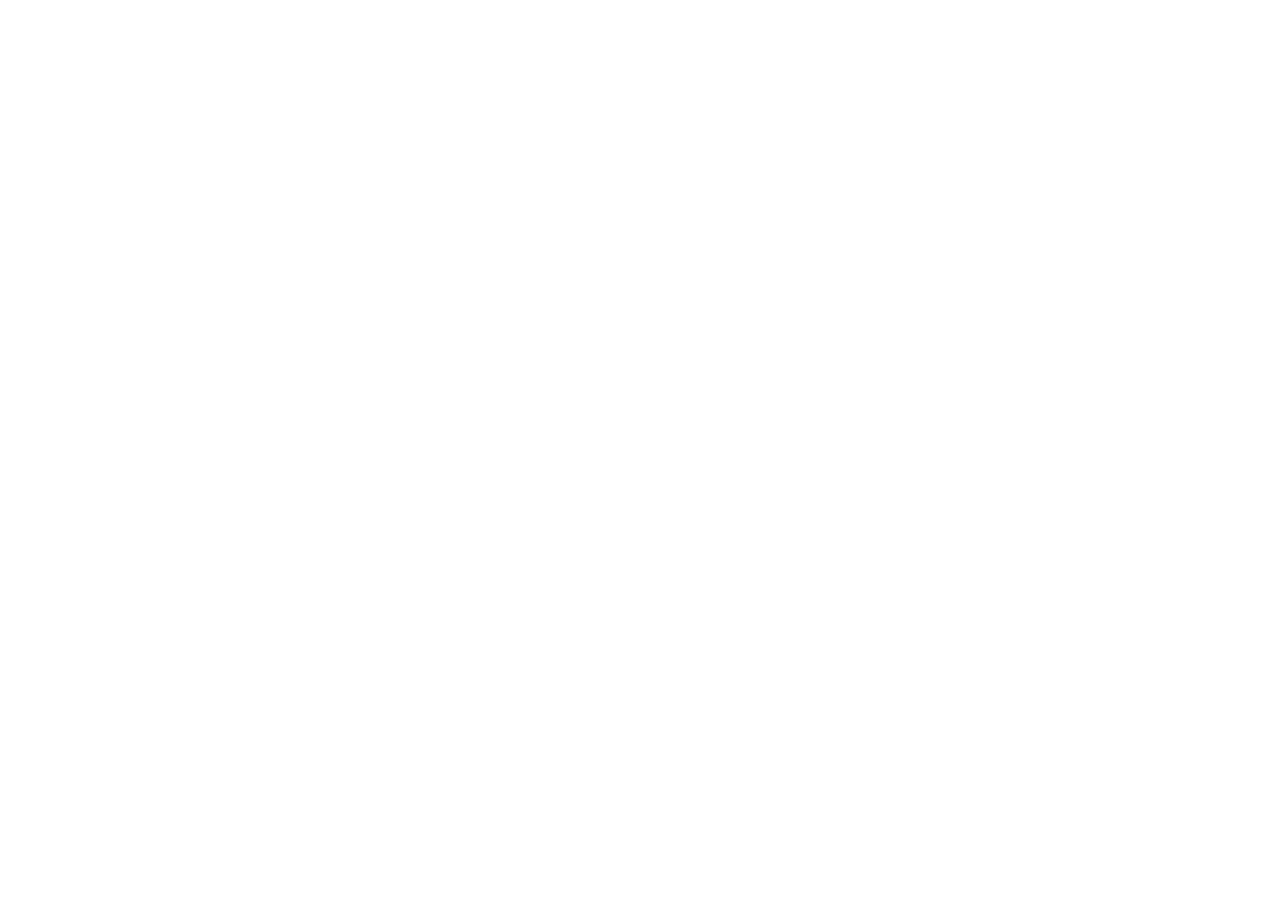
==== conbootstrap.html @ eec75c86 "primer intento con Bootstrap" ====
<!DOCTYPE html>
<html lang="en">
<head>
  <meta charset="UTF-8">
  <meta name="viewport" content="width=device-width, initial-scale=1.0">
  <title>USO DE BOOTSTRAP</title>
  <link rel="stylesheet" href="./assets/css/style2.css">
  <link rel="stylesheet" href="https://stackpath.bootstrapcdn.com/bootstrap/4.5.2/css/bootstrap.min.css" integrity="sha384-JcKb8q3iqJ61gNV9KGb8thSsNjpSL0n8PARn9HuZOnIxN0hoP+VmmDGMN5t9UJ0Z" crossorigin="anonymous">
</head>
<body>
  
</body>
<script src="https://code.jquery.com/jquery-3.5.1.slim.min.js" integrity="sha384-DfXdz2htPH0lsSSs5nCTpuj/zy4C+OGpamoFVy38MVBnE+IbbVYUew+OrCXaRkfj" crossorigin="anonymous"></script>
<script src="https://cdn.jsdelivr.net/npm/popper.js@1.16.1/dist/umd/popper.min.js" integrity="sha384-9/reFTGAW83EW2RDu2S0VKaIzap3H66lZH81PoYlFhbGU+6BZp6G7niu735Sk7lN" crossorigin="anonymous"></script>
<script src="https://stackpath.bootstrapcdn.com/bootstrap/4.5.2/js/bootstrap.min.js" integrity="sha384-B4gt1jrGC7Jh4AgTPSdUtOBvfO8shuf57BaghqFfPlYxofvL8/KUEfYiJOMMV+rV" crossorigin="anonymous"></script>
</html>
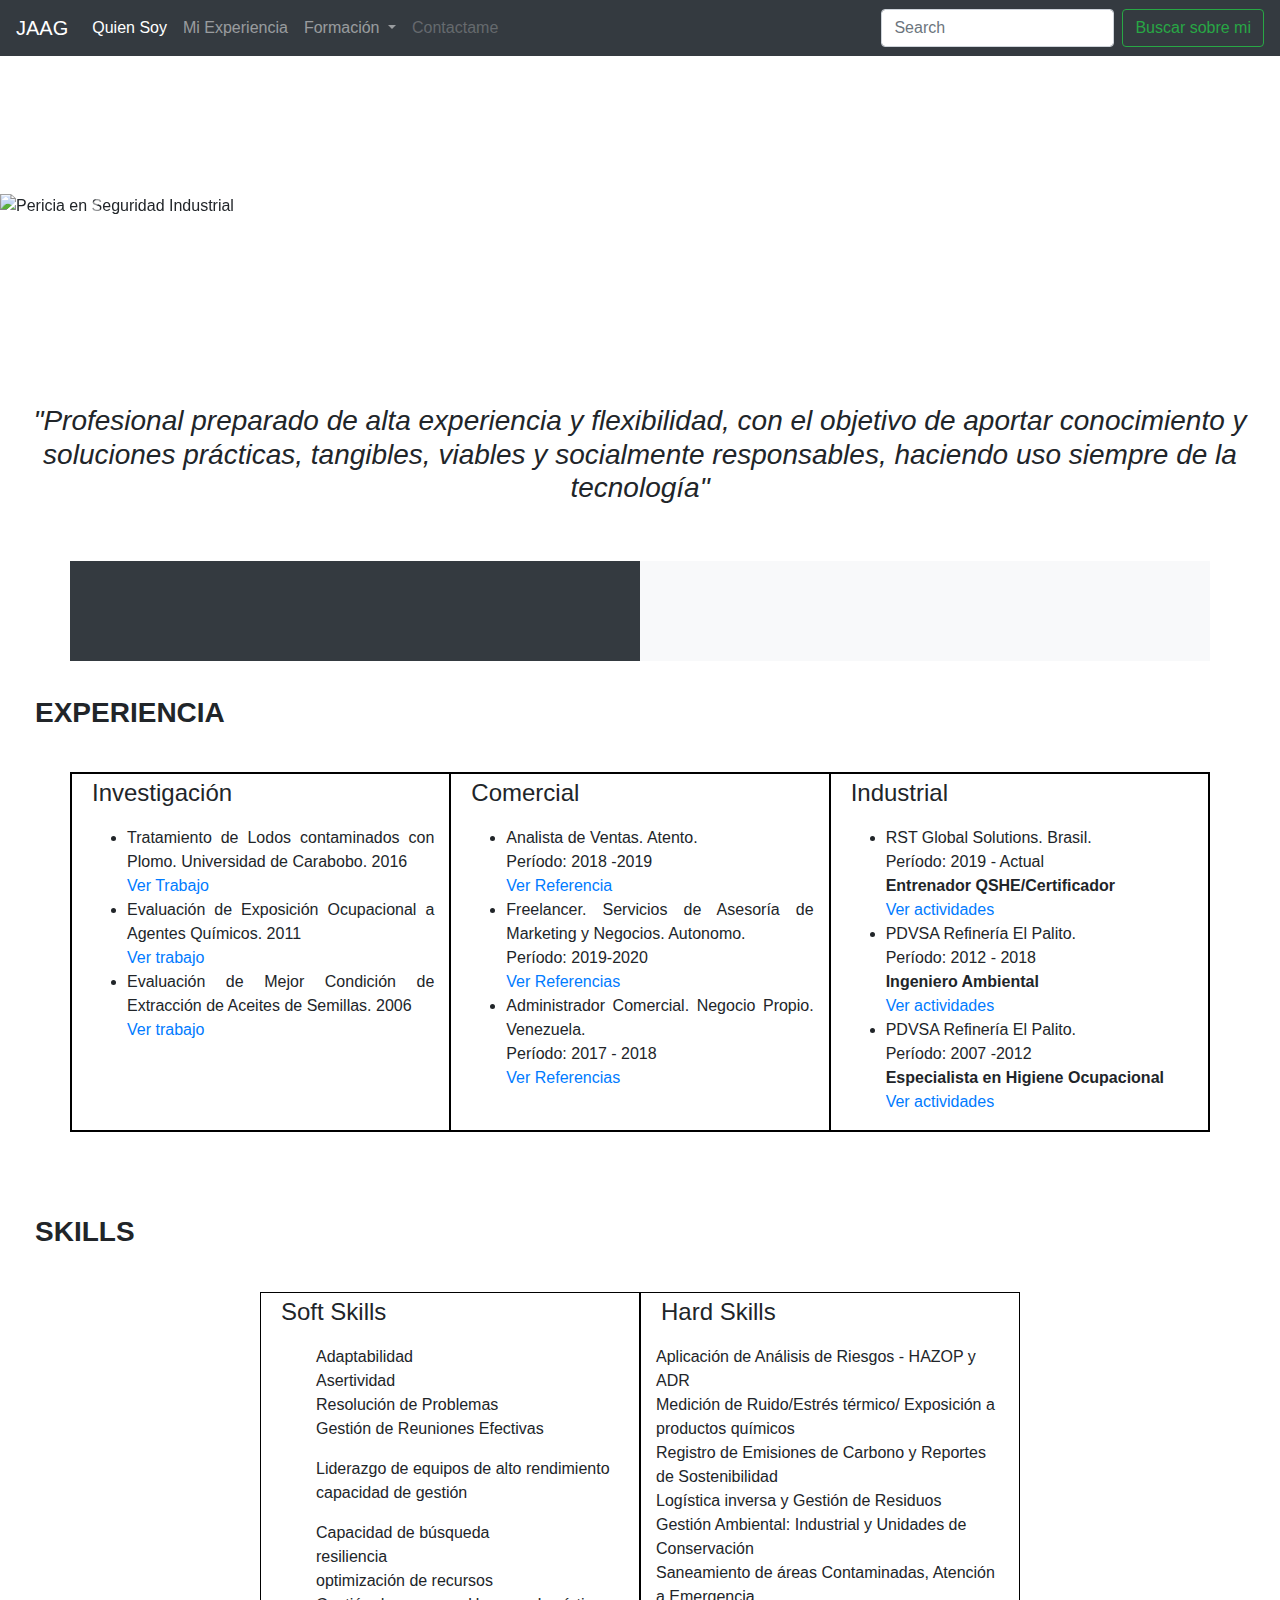
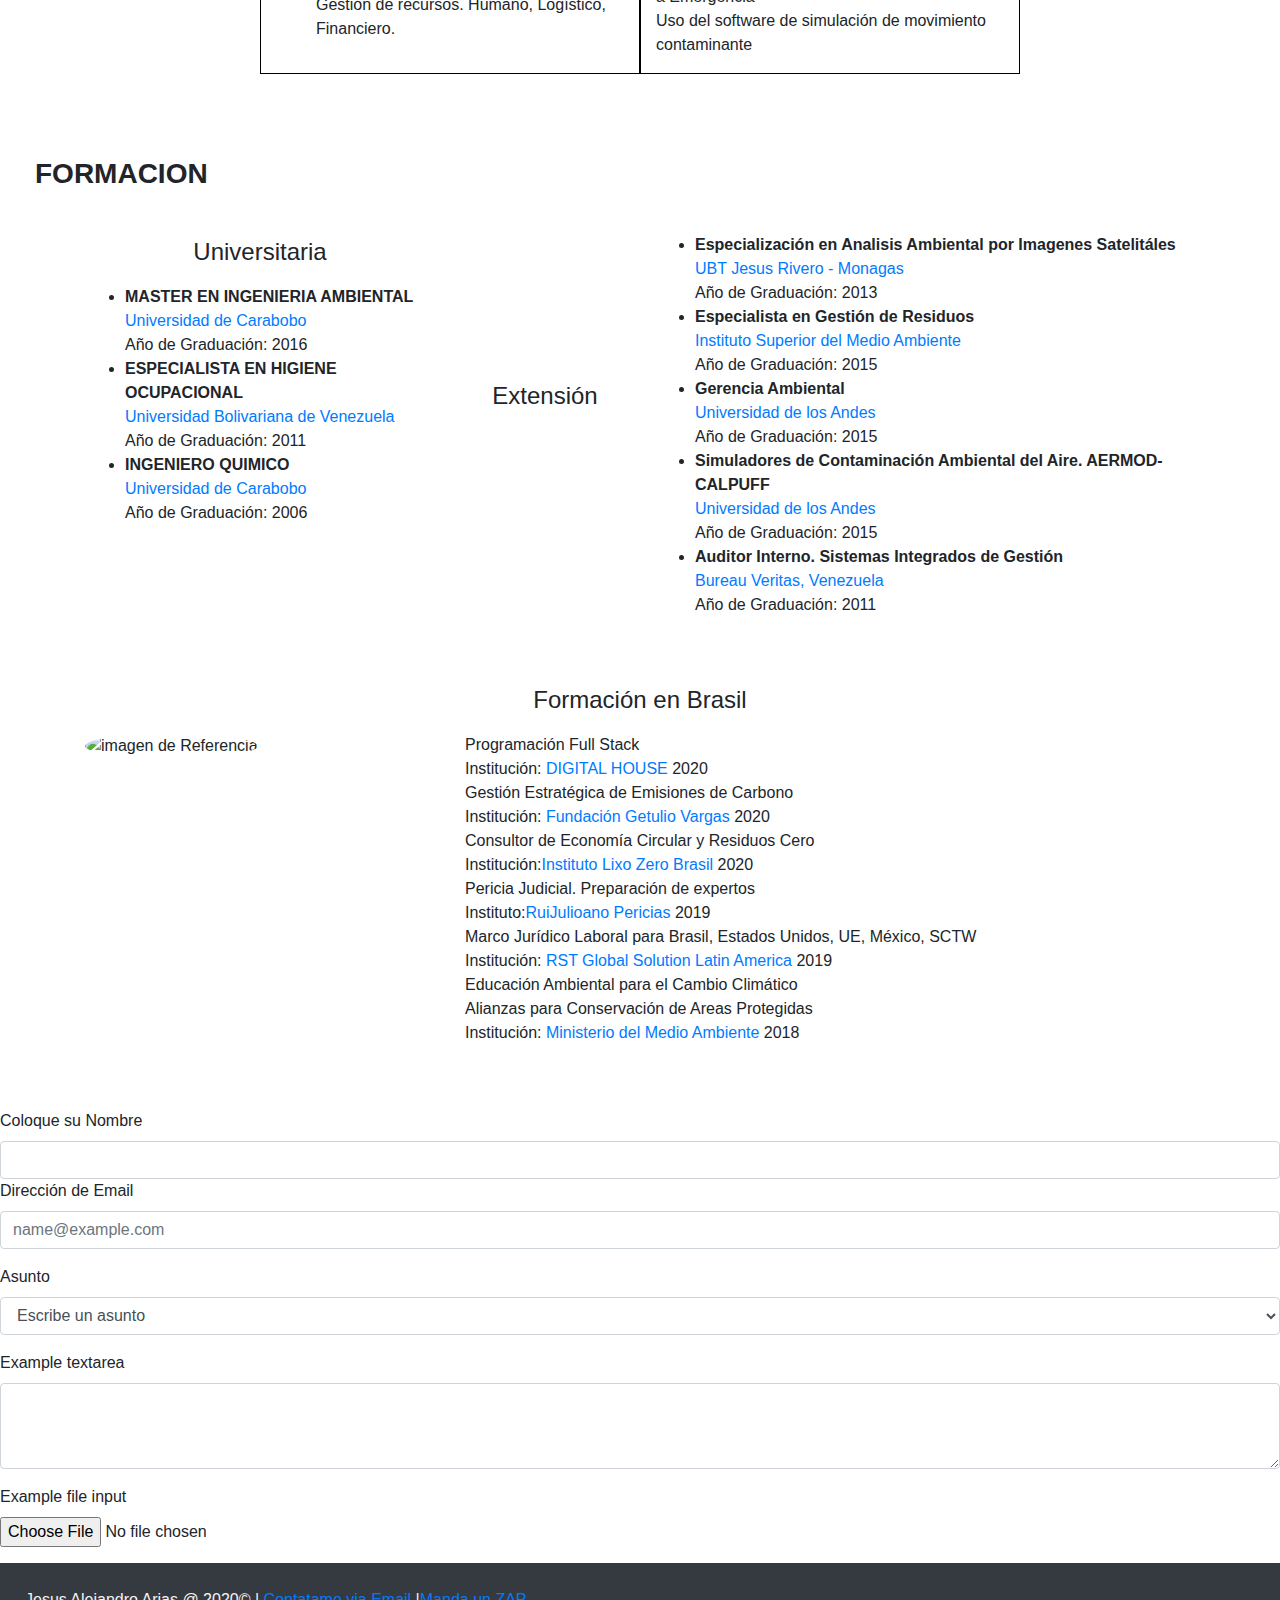
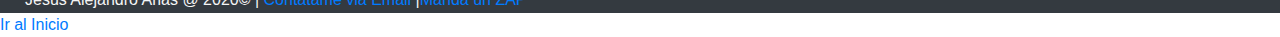
==== commit e499c1b9: "Version curriculo con Bootstrap" ====
--- a/conbootstrap.html
+++ b/conbootstrap.html
@@ -8,9 +8,308 @@
   <link rel="stylesheet" href="https://stackpath.bootstrapcdn.com/bootstrap/4.5.2/css/bootstrap.min.css" integrity="sha384-JcKb8q3iqJ61gNV9KGb8thSsNjpSL0n8PARn9HuZOnIxN0hoP+VmmDGMN5t9UJ0Z" crossorigin="anonymous">
 </head>
 <body>
+<header class="fixed-top">
+  <!--  Barra de menu -->
+  <nav class="navbar navbar-expand-sm navbar-dark bg-dark">
+    <a class="navbar-brand" href="#">JAAG</a>
+  <!-- Este es el boton desplegable del meno. Toggler indica funcion desplegable, y Dropdown que abvre o baja-->
+    <button class="navbar-toggler" type="button" data-toggle="collapse" data-target="#navbarSupportedContent" aria-controls="navbarSupportedContent" aria-expanded="false" aria-label="Toggle navigation">
+      <span class="navbar-toggler-icon"></span>
+    </button>
   
-</body>
+    <div class="collapse navbar-collapse" id="navbarSupportedContent">
+      <ul class="navbar-nav mr-auto">
+        <li class="nav-item active">
+          <a class="nav-link" href="#">Quien Soy<span class="sr-only">(current)</span></a>
+        </li>
+        <li class="nav-item">
+          <a class="nav-link" href="#">Mi Experiencia</a>
+        </li>
+        <li class="nav-item dropdown">
+          <a class="nav-link dropdown-toggle" href="#" id="navbarDropdown" role="button" data-toggle="dropdown" aria-haspopup="true" aria-expanded="false">
+            Formación
+          </a>
+          <div class="dropdown-menu" aria-labelledby="navbarDropdown">
+            <a class="dropdown-item" href="#">Académica</a>
+            <a class="dropdown-item" href="#">Extensión</a>
+            <div class="dropdown-divider"></div>
+            <a class="dropdown-item" href="#">En Brasil</a>
+          </div>
+        </li>
+        <li class="nav-item">
+          <a class="nav-link disabled" href="#" tabindex="-1" aria-disabled="true">Contactame</a>
+        </li>
+      </ul>
+      <form class="form-inline my-2 my-lg-0">
+        <input class="form-control mr-sm-2" type="search" placeholder="Search" aria-label="Search">
+        <button class="btn btn-outline-success my-2 my-sm-0" type="submit">Buscar sobre mi</button>
+      </form>
+    </div>
+  </nav>
+</header>
+<main>
+<!-- este es el carrusel-->
+<div>
+ 
+  <div id="carouselExampleControls" class="carousel slide" data-ride="carousel">
+    <div class="carousel-inner">
+      <div class="carousel-item active">
+        <img src="https://www.portaldoiguassu.com.br/images/seguridadindustrial.jpg" class="d-block w-100" alt="Pericia en Seguridad Industrial">
+      </div>
+      <div class="carousel-item">
+        <img src="https://www.steo.com.pe/wp-content/uploads/2018/08/Monitos-deAgentes.jpg" class="d-block w-100" alt="Medición de Ag de Riesgos...">
+      </div>
+      <div class="carousel-item">
+        <img src="https://i2.wp.com/www.tecnopymes.com.ar/wp-content/uploads/2019/07/verde.jpg?fit=1000%2C600&ssl=1" class="d-block w-100" alt="Sustentabilidad">
+      </div>
+    </div>
+    <a class="carousel-control-prev" href="#carouselExampleControls" role="button" data-slide="prev">
+      <span class="carousel-control-prev-icon" aria-hidden="true"></span>
+      <span class="sr-only">Previous</span>
+    </a>
+    <a class="carousel-control-next" href="#carouselExampleControls" role="button" data-slide="next">
+      <span class="carousel-control-next-icon" aria-hidden="true"></span>
+      <span class="sr-only">Next</span>
+    </a>
+  </div>
+</div>
+<br><br>
+
+<!-- este es el texto inicial de presentación de mi objetivo-->
+<div class="text-wrap d-none d-lg-block d-xl-block">
+  <h3 class="font-italic font-weight-lighter"><b>"Profesional preparado de alta experiencia y flexibilidad, con el objetivo de aportar conocimiento y soluciones prácticas, tangibles, viables y socialmente responsables, haciendo uso siempre de la tecnología"</b></h3>
+  <!-- Content here -->
+</div>
+<br><br>
+<!-- Un poco sobre mi// falta ppor completar esta parte de mi CV-->
+<section>
+<div class="container">
+  <div class="row">
+      <div class="col bg-dark">
+        
+        </div>
+      <div class="col bg-light">
+        </div>
+</div>
+</div>
+</section>
+
+
+<!-- experiencia -->
+<section id="experiencia">
+  <h3 class="font-weight-bold">EXPERIENCIA</h3>
+  <div class="container">
+    <div class="row" style="border: 1px solid black">
+      <div class="col-sm" style="border: 1px solid black">
+        <h4 class="text-left">Investigación</h4>
+        <ul class="text-break">
+          <li class="text-justify">Tratamiento de Lodos contaminados con Plomo. Universidad de Carabobo. 2016<br><a href="xxx">Ver Trabajo</a></li>
+          <li class="text-justify">Evaluación de Exposición Ocupacional a Agentes Químicos. 2011<br><a href="xxx">Ver trabajo</a></li>
+          <li class="text-justify">Evaluación de Mejor Condición de Extracción de Aceites de Semillas. 2006<br><a href="xxx">Ver trabajo</a></li>
+        </ul>
+      </div>
+      <div class="col-sm" style="border: 1px solid black">
+        <h4 class="text-left">Comercial</h4>
+        <ul class="text-break">
+          <li class="text-justify">Analista de Ventas. Atento. <br>Período: 2018 -2019<br><a href="xxx">Ver Referencia</a></li>
+          <li class="text-justify">Freelancer. Servicios de Asesoría de Marketing y Negocios. Autonomo. <br>Período: 2019-2020<br><a href="xxx">Ver Referencias</a></li>
+          <li class="text-justify">Administrador Comercial. Negocio Propio. Venezuela. <br>Período: 2017 - 2018<br><a href="xxx">Ver Referencias</a></li>
+        </ul>
+      </div>
+      <div class="col-sm" style="border: 1px solid black">
+        <h4 class="text-left">Industrial</h4>
+        <ul class="text-break">
+          <li class="text-justify">RST Global Solutions. Brasil.<br> Período: 2019 - Actual<br><b>Entrenador QSHE/Certificador</b><br><a href="xxx">Ver actividades</a></li>
+          <li class="text-justify">PDVSA Refinería El Palito.<br> Período: 2012 - 2018<br><b>Ingeniero Ambiental</b><br><a href="xxx">Ver actividades</a></li>
+          <li class="text-justify">PDVSA Refinería El Palito.<br> Período: 2007 -2012<br><b>Especialista en Higiene Ocupacional</b><br><a href="xxx">Ver actividades</a></li>
+          </p>
+        </ul>
+        </div>
+      </div>
+  </section>
+<br><br>
+<!-- SKILLS-->
+<section id="Skills">
+  <h3 class="font-weight-bold">SKILLS</h3>
+<div class="container">
+    <div class="row">
+      <div class="col-sm-2"></div>
+      <div class="col-sm-4" style="border: 1px solid black">
+        <h4 class="text-left">Soft Skills</h4>
+        <ul>
+          <p class="text-left">Adaptabilidad<br>Asertividad<br>Resolución de Problemas<br>Gestión de Reuniones Efectivas<br></p>
+          <p class="text-left">Liderazgo de equipos de alto rendimiento<br> capacidad de gestión</p>
+          <p class="text-left">Capacidad de búsqueda<br>resiliencia<br>optimización de recursos<br>Gestión de recursos. Humano, Logístico, Financiero.<br></p>
+          </ul>
+      </div>
+      <div class="col-sm-4" style="border: 1px solid black">
+      <h4 class="text-left">Hard Skills</h4>
+        <p class="text-left">Aplicación de Análisis de Riesgos - HAZOP y ADR <br>
+          Medición de Ruido/Estrés térmico/ Exposición a productos químicos<br>
+          Registro de Emisiones de Carbono y Reportes de Sostenibilidad<br> 
+          Logística inversa  y Gestión de Residuos<br>
+          Gestión Ambiental: Industrial y Unidades de Conservación<br>
+          Saneamiento de áreas Contaminadas, Atención a Emergencia<br>
+          Uso del software de simulación de movimiento contaminante<br>
+          </p>
+        </div>
+      <div class="col-sm-2"></div>
+    </div>
+    <!--
+    <div class="row">
+      <div class="col-sm">col-sm</div>
+      <div class="col-sm">col-sm</div>
+      <div class="col-sm">col-sm</div>
+    </div>
+  -->
+  </div>
+</section>
+<br><br>
+<!-- Formación General -->
+<section>
+  <h3 class="font-weight-bold">FORMACION</h3>
+  </section>
+  <!-- Descripcion de Formación General 
+  Aqui tambien están las descripciones de las formaciones en brasil-->
+<div class="container">
+  <!-- <h4>FORMACION</h4> -->
+  <div class="row">
+    <!--<div class="col">col</div> -->
+    <div class="col-md-4">
+      <h4 class="text-center">Universitaria</h4>
+      <ul class="text-center">
+        <li class="text-left"><b>MASTER EN INGENIERIA AMBIENTAL</b><br><a href="http://servicio.bc.uc.edu.ve/ingenieria/revista/v17n2/postgrado.pdf">Universidad de Carabobo</a><br>Año de Graduación: 2016</li>
+        <li class="text-left"><b>ESPECIALISTA EN HIGIENE OCUPACIONAL</b><br><a href="http://ubv.edu.ve/index.php/events/centro-de-estudios-en-ciencia-de-la-energia-cece/">Universidad Bolivariana de Venezuela</a><br>Año de Graduación: 2011</li>
+        <li class="text-left"><b>INGENIERO QUIMICO</b><br><a href="http://www.uc.edu.ve/facul_ingenieria.php">Universidad de Carabobo</a><br>Año de Graduación: 2006</li>
+        </ul>
+    </div>
+    <div class="col-md-2">
+      <h4 class="text-center"><br>
+      <br>
+      <br>
+      <br>
+      <br>Extensión</h4>
+    </div>
+    <div class="col-md-6">
+      <ul>
+        <li><b>Especialización en Analisis Ambiental por Imagenes Satelitáles</b><br><a href="http://www.ubtjr.edu.ve/anc/">UBT Jesus Rivero - Monagas</a><br>Año de Graduación: 2013</li>
+        <li><b>Especialista en Gestión de Residuos</b><br><a href="https://www.ismedioambiente.com/programas-formativos/curso-especialista-en-gestion-de-residuos/">Instituto Superior del Medio Ambiente</a><br>Año de Graduación: 2015</li>
+        <li><b>Gerencia Ambiental</b><br><a href="http://web.ula.ve/cidiat/">Universidad de los Andes</a><br>Año de Graduación: 2015</li>
+        <li><b>Simuladores de Contaminación Ambiental del Aire. AERMOD-CALPUFF</b><br><a href="https://www.weblakes.com/training/index.html">Universidad de los Andes</a><br>Año de Graduación: 2015</li>
+        <li><b>Auditor Interno. Sistemas Integrados de Gestión</b><br><a href="https://www.bureauveritasformacion.com/formacion-empresas/formacion-bonificada.aspx">Bureau Veritas, Venezuela</a><br>Año de Graduación: 2011</li>
+        </ul>
+  </div>    
+    </div>
+    <br><br>
+
+<!-- Formación en Brasil -->
+
+<div class="Container">
+  <h4 class="text-center">Formación en Brasil</h4>
+  <div class="row">
+    <div class="col-sm-4" >
+      <img class="comparacion" src="https://camiper.com/tiempominero/wp-content/uploads/2019/10/Es-posible-forjar-relaci%C3%B3n-estable-entre-Miner%C3%ADa-y-Medio-Ambiente.jpg" alt="imagen de Referencia">
+  </div>
+    <div class="col-sm-8">
+<p>
+Programación Full Stack<br>Institución: <a href="https://www.digitalhouse.com/br/curso/desenvolvimento-web-full-stack">DIGITAL HOUSE</a> 2020<br>
+Gestión Estratégica de Emisiones de Carbono<br>Institución: <a href="https://educacao-executiva.fgv.br/cursos/online/curta-media-duracao-online/gestao-estrategica-de-carbono">Fundación Getulio Vargas</a> 2020<br>
+Consultor de Economía Circular y Residuos Cero<br>Institución:<a href="https://academialixozero.eadbox.com/#featured_courses">Instituto Lixo Zero Brasil</a> 2020<br>
+Pericia Judicial. Preparación de expertos<br> Instituto:<a href="https://www.manualdepericias.com.br/cursos/cursos-presenciais/">RuiJulioano Pericias</a> 2019<br>
+Marco Jurídico Laboral para Brasil, Estados Unidos, UE, México, SCTW<br>Institución: <a href="http://www.rst-global.com/international-training-standards/">RST Global Solution Latin America</a> 2019<br>
+Educación Ambiental para el Cambio Climático<br>Alianzas para Conservación de Areas Protegidas<br>Institución: <a href="https://ead.mma.gov.br/?redirect=0">Ministerio del Medio Ambiente</a> 2018<br>
+</p>
+    </div>
+  </div>
+
+
+
+
+</div>
+<br><br>
+    <!--<div class="col">col</div> -->
+  </div>
+
+  <!-- formulario -->
+<section>
+  <form>
+    <div class="form-group">
+      <label for="Nombre">Coloque su Nombre</label>
+      <input type="Name" class="form-control" id="Nombre">
+      <label for="exampleFormControlInput1">Dirección de Email</label>
+      <input type="email" class="form-control" id="exampleFormControlInput1" placeholder="name@example.com">
+    </div>
+    <div class="form-group">
+      <label for="exampleFormControlSelect1">Asunto</label>
+      <select class="form-control" id="exampleFormControlSelect1">
+        <option>Escribe un asunto</option>
+        <option>Entrevista</option>
+        <option>Contratación</option>
+        <option>Personal</option>
+        <option>Proyecto</option>
+        <option>Entrenamientos</option>
+      </select>
+    </div>
+    <!-- <div class="form-group">
+      <label for="exampleFormControlSelect2">Example multiple select</label>
+      <select multiple class="form-control" id="exampleFormControlSelect2">
+        <option>1</option>
+        <option>2</option>
+        <option>3</option>
+        <option>4</option>
+        <option>5</option>
+      </select>
+    </div> -->
+    <div class="form-group">
+      <label for="exampleFormControlTextarea1">Example textarea</label>
+      <textarea class="form-control" id="exampleFormControlTextarea1" rows="3"></textarea>
+    </div>
+    <div class="form-group">
+      <label for="exampleFormControlFile1">Example file input</label>
+      <input type="file" class="form-control-file" id="exampleFormControlFile1">
+    </div>
+  </form>
+</section>
+ <!-- <div class="row">
+    <div class="col-8">col-8</div>
+    <div class="col-4">col-4</div>
+  </div> -->
+<!-- <div class="container">
+  <div class="row">
+    <div class="col">
+      1 of 2
+    </div>
+    <div class="col">
+      2 of 2
+    </div>
+  </div>
+  <div class="row">
+    <div class="col">
+      1 of 3
+    </div>
+    <div class="col">
+      2 of 3
+    </div>
+    <div class="col">
+      3 of 3
+    </div>
+  </div>
+</div>
+--> 
+
+<div></div>
+<div></div>
+<div></div>
+<div></div>
+
+
+</main>
+<footer class="bg-dark" style="color:whitesmoke">
+  <p class="text-left">Jesus Alejandro Arias @ 2020© |  <a href="mailto:jesusalejandro225@hotmail.com?Subject=Vag%20de%20Programador%20Junior&=Ola,%20gostei%20do%20seu%20perfil!"> Contatame via Email</a> |<a href="https://api.whatsapp.com/send?phone=5511972434963&fbclid=IwAR2smO3lVrIl71V4IS6mkf0RWdFasIS2Ini-gyvTt7nam2ziQqyL69g9Jfs">Manda un ZAP</a>  </p>
+</footer>
+<a href="#top" class="text-left">Ir al Inicio</a>
 <script src="https://code.jquery.com/jquery-3.5.1.slim.min.js" integrity="sha384-DfXdz2htPH0lsSSs5nCTpuj/zy4C+OGpamoFVy38MVBnE+IbbVYUew+OrCXaRkfj" crossorigin="anonymous"></script>
 <script src="https://cdn.jsdelivr.net/npm/popper.js@1.16.1/dist/umd/popper.min.js" integrity="sha384-9/reFTGAW83EW2RDu2S0VKaIzap3H66lZH81PoYlFhbGU+6BZp6G7niu735Sk7lN" crossorigin="anonymous"></script>
-<script src="https://stackpath.bootstrapcdn.com/bootstrap/4.5.2/js/bootstrap.min.js" integrity="sha384-B4gt1jrGC7Jh4AgTPSdUtOBvfO8shuf57BaghqFfPlYxofvL8/KUEfYiJOMMV+rV" crossorigin="anonymous"></script>
+<script src="https://stackpath.bootstrapcdn.com/bootstrap/4.5.2/js/bootstrap.min.js" integrity="sha384-B4gt1jrGC7Jh4AgTPSdUtOBvfO8shuf57BaghqFfPlYxofvL8/KUEfYiJOMMV+rV" crossorigin="anonymous"></script>  
+</body>
 </html>--- a/assets/css/style2.css
+++ b/assets/css/style2.css
@@ -0,0 +1,76 @@
+body {
+    background: rgb(196, 191, 191);
+}
+
+
+[class="font-italic font-weight-lighter"] {
+    text-align: center;
+
+}
+
+[class="btn btn-outline-success my-2 my-sm-0"] {
+    background-color: coral;
+}
+.carousel-item {
+    height: 300px;
+    align-content: center;
+}
+.container-1 {
+    text-decoration-color: red;
+    padding: 45px;
+    margin: 35px;
+    align-items: center;
+}
+[class="blockquote text-center"] {
+    padding: 45px;
+    margin: 35px;
+}
+footer {
+    padding: 25px;
+    height: 35px;
+}   
+main{
+    margin-top: 56px;
+    min-height:calc(100vh-100px)
+   
+}
+/* .container, .row, .col {
+    border: 0.5px solid black;
+
+}*/ 
+
+[class="font-weight-bold"] {
+    padding: 35px;
+}
+h4 {
+    padding: 5px;
+    padding-bottom: 10px;
+} 
+img.comparacion {
+    width: 300px;
+    height: auto;
+    border-radius: 50%;
+}
+
+.col {
+    height: 100px;
+    background: black;
+}
+[href="#Top"] {
+    color: white;
+    background: red;
+    border-radius: 30px;
+    padding: 5px;
+    margin: 5px;
+    position: fixed;
+    bottom:12px;
+    right: 12px;
+    scroll-behavior: smooth;
+    transition: all 0.8s ease-in-out;
+}
+[href="#Top"]:hover {
+    background: white;
+    border-color: red;
+    color: red;
+    scroll-behavior: smooth;
+}
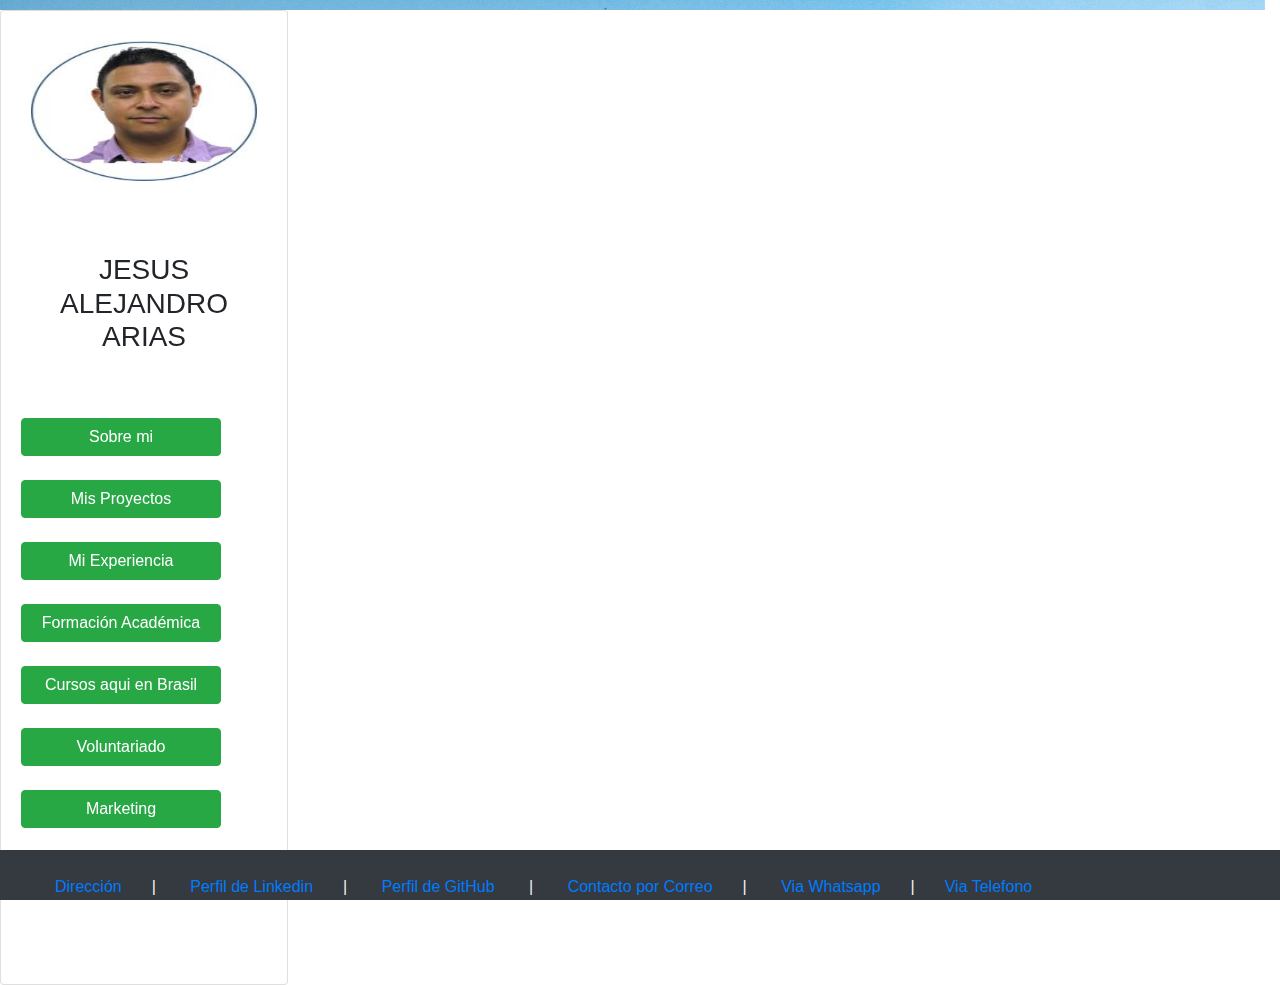
==== commit 6b6bb5c8: "reestructuracion del curriculo, falta completar algunos bloques y meter todo el javascript" ====
--- a/conbootstrap.html
+++ b/conbootstrap.html
@@ -3,138 +3,331 @@
 <head>
   <meta charset="UTF-8">
   <meta name="viewport" content="width=device-width, initial-scale=1.0">
-  <title>USO DE BOOTSTRAP</title>
+  <title>CV JESUS ARIAS</title>
   <link rel="stylesheet" href="./assets/css/style2.css">
   <link rel="stylesheet" href="https://stackpath.bootstrapcdn.com/bootstrap/4.5.2/css/bootstrap.min.css" integrity="sha384-JcKb8q3iqJ61gNV9KGb8thSsNjpSL0n8PARn9HuZOnIxN0hoP+VmmDGMN5t9UJ0Z" crossorigin="anonymous">
 </head>
 <body>
-<header class="fixed-top">
-  <!--  Barra de menu -->
-  <nav class="navbar navbar-expand-sm navbar-dark bg-dark">
-    <a class="navbar-brand" href="#">JAAG</a>
-  <!-- Este es el boton desplegable del meno. Toggler indica funcion desplegable, y Dropdown que abvre o baja-->
-    <button class="navbar-toggler" type="button" data-toggle="collapse" data-target="#navbarSupportedContent" aria-controls="navbarSupportedContent" aria-expanded="false" aria-label="Toggle navigation">
+<!-- <header class="fixed-top">
+  
+  <nav class="navbar navbar-expand-lg navbar-light bg-light">
+    <a class="navbar-brand" href="#">ESPECIALISTA ESG  |<br> HES COMPLIANCE | </a>
+    <button class="navbar-toggler" type="button" data-toggle="collapse" data-target="#navbarNavAltMarkup" aria-controls="navbarNavAltMarkup" aria-expanded="false" aria-label="Toggle navigation">
       <span class="navbar-toggler-icon"></span>
     </button>
+    <div class="collapse navbar-collapse" id="navbarNavAltMarkup">
+      <div class="navbar-nav">
+        <a class="nav-link active" href="#">Sobre mi<span class="sr-only">(current)</span></a>
+        <a class="nav-link" href="#">Experiencia</a>
+        <a class="nav-link" href="#">Preparacion</a>
+        <!--<a class="nav-link disabled" href="#" tabindex="-1" aria-disabled="true">Disabled</a>
+      </div>
+    </div>
+  </nav>
+ </header> -->
+<main>
+<div id="container-1">
+  <div id="carouselExampleSlidesOnly" class="carousel slide" data-ride="carousel">
+    <div class="carousel-inner">
+      <div id="img1" class="carousel-item active">
+          <img src="./assets/img/sustentabilidad.jpg" class="d-block w-100" alt="Primera imagen de Sustentabilidad...">
+      </div>
+      <div class="carousel-item">
+        <img id="img1" src="./assets/img/Gestion-empresa.jpg" class="d-block w-100" alt="Segunda Imagen de normativa">
+      </div>
+      <div id="img1" class="carousel-item">
+        <img src="./assets/img/Desechos.jpg" class="d-block w-100" alt="Tercera imagen de gestion de riesgos">
+      </div>
+      <div id="img1"class="carousel-item">
+        <img src="./assets/img/riesgos.jpg" class="d-block w-100" alt="Tercera imagen de gestion de riesgos">
+      </div>
+    </div>
+  </div>
+</div>
+<!--Aqui finaliza el carrusel -->
+<div id="container-obj" class="text-wrap d-none" d-lg-block d-xl-block>
+  <h4 class="font-italic font-weight-lighter"><i>"Tengo como meta profesional contribuir al crecimiento, desarrollo y consolidación de emprendimientos, a través de estrategias de coaching, mentoring y auditorias de los modelos de Sustentabilidad Empresarial, Ambientes de Trabajo Seguro y Ambientes Conservados"</i></h4>
+</div>
+<!-- Un poco sobre mi// falta ppor completar esta parte de mi CV-->
+<!-- Aqui termina mi meta profesinal -->
+
+<div id="container-2" class="sticky-top">
+  <div class="row">
+    <div Id="presentacion" class="col-3 sticky-top" style="max-height: 100vh;"> 
+      <div class="card" style="width: 18rem;">
+        <img id="img2" src="./assets/img/photo2.jpg" class="card-img-top" alt="Jesus Arias">
+        <div class="card-body">
+          <p class="card-text">
+            <h3 class="text-center">JESUS ALEJANDRO ARIAS</h3>
+            <p class="text-center" class="font-weight-lighter">
+             <!-- <h6>Marca cada opción para conocer un poco mas de mi trayectoria</h6> -->
+              <div id="btns">
+              <a id="btn101" href="#"><button id="btn-1" type="button" class="btn btn-success">Sobre mi</button></a><br><br>
+              <a  id="btn102" href="#"><button id="proyectos" type="button" class="btn btn-success">Mis Proyectos</button></a><br><br>
+              <a id="btn103" href=""><button id="btn-1" type="button" class="btn btn-success">Mi Experiencia</button></a><br><br>
+              <a id="btn104" href=""><button id="btn-1" type="button" class="btn btn-success">Formación Académica</button></a><br><br>
+              <a id="btn105" href=""><button id="btn-1" type="button" class="btn btn-success">Cursos aqui en Brasil</button></a><br><br>
+              <a id="btn106" href=""><button id="btn-1" type="button" class="btn btn-success">Voluntariado</button></a><br><br>
+              <a id="btn107" href=""><button id="btn-1" type="button" class="btn btn-success">Marketing</button></a><br><br>
+              </div>
+              </p>
+          </p>
+        </div>
+      </div>
+    </div>
+    <div id="parallenar" class="col-9 d-flex m-20" style="flex-direction: row; flex-wrap: wrap;"> </div>
+</div>
+</div>
+<!-- Bloque para intercambio. botones y espacio en Blanco!-->
+<div id="container-3" class="d-none" style="display: block; width: 100%; height: auto;">
+    <p>
+      Ingeniero Químico, egresado en el año 2006.
+      Tuve experiencia como pasante en el área de Calidad y Producción durante mi período de graduación. 
+      Posteriormente desde el año 2007, inicié trabajos en el área de Higiene Ocupacional y en el área ambiental, con enfoque empresarial.
+      Allí tuve la oportunidad de trabajar en distintas responsabilidades, desde especialista, hasta Gerente Funcional de departamento y de mantenimiento Mayor.
+      Culminé mi relacion laboral con Petroleos de Venezuela en el año 2018.
+      Posteriormente a eso, estuve haciendo proyectos personales, como Freelancer en el área de Marketing, ventas y Administración, por parte de mis conocimientos y habilidades en planificación y de gestión de marketing y redes.
+      Para el año 2019 inicié relaciones la empresa RST - Global Solutions, allí cumplo funciones como entrenador de personal en plataformas petroleras en distintas localidades, entre ellas Brasil, México y Noruega, entre otras, trabajando bajo normativas  locales e internacionales, destacandos las NR Brasileras, la OSHA, las NOM, las STCW y las de OMI.
+      Cumplo con el rol de evaluador certificador de una organziación internacional que entrega certificados de competencias.
+    </p>
+    <p>
+      Mis fortalezas: Organización, Control de Procesos, Investigación y Dedicación.
+      En continuo desarrollo de áreas transversales como: 
+      Programación Web, Marketing Digital, Modelos de Negocios.</p><br>
+      <div>
+        <h5>Cargos de Interes</h5>
+          <div class="flexContainer">
+            <div id="cargo1"> Gestor Ambiental  </div>
+            <div id="cargo1"> Programador Web</div>
+            <div id="cargo1"> Especialista de Seguridad</div>
+          </div>
+        </div>
+    </div>
+<!-- Aqui termina el tema de mi descripcion -->
+<div id="containerproyectos" class="d-none">
+  <div class="card-deck">
+    <div class="card">
+      <img src="./assets/img/1.jpg" class="card-img-top" alt="Gestion de Indice GRI..">
+      <div class="card-body">
+        <h5 class="card-title">Cálculo de Índice de Sustentabilidad y otros indicadores de gestión ambiental
+        </h5>
+        <p class="card-text"><i>Impacto:</i>
+          Entrega de Dashboard de las condiciones de la Refinería El Palito, con frecuencia de entrega trimestral.
+          Herramienta para las organizaciones del complejo refinador para la toma de decisiones en materia operativa con impacto ambiental
+          </p>
+      </div>
+      <div class="card-footer">
+        <small class="text-muted text-center">GESTION DE SUSTENTABILIDAD</small>
+      </div>
+    </div>
+    <div class="card">
+      <img src="./assets/img/6.jpg" class="card-img-top" alt="Registro de Emisiones">
+      <div class="card-body">
+        <h5 class="card-title">Caracterización de fuentes e Inventario de emisiones atmosféricas
+        </h5>
+        <p class="card-text"><i>Impacto:</i> 
+          Registro Nacional de 13 fuentes de emisiones de gases de efectos invernaderos.
+          Estimación de base cero de tasa de emisiones de Refinería el Palito, bajo nuevos esquemas
+          </p>
+      </div>
+      <div class="card-footer">
+        <small class="text-muted text-center">INVENTARIO DE EMISIONES</small>
+      </div>
+    </div>
+    <div class="card">
+      <img src="./assets/img/7.jpg" class="card-img-top" alt="Combate de Derrames y Emergencias">
+      <div class="card-body">
+        <h5 class="card-title">Implementación de Planes de Contingencia por Derrames de Hidrocarburos
+        </h5>
+        <p class="card-text">Impacto: 
+          Coordinación de Despliegue de barreras con tiempo de respuesta de 45 minutos.
+          Implementación de Plan de Monitoreo Supervisado con duración mínima de 3 meses
+          Saneamiento de 3000 m2 de costa en 5 eventos relevantes
+          </p>
+      </div>
+      <div class="card-footer">
+        <small class="text-muted text-justify">ATENCION A EMERGENCIAS</small>
+      </div>
+    </div>
+  </div>
+  <br>
+<!-- segundo lote de cartas-->
+  <div class="card-deck">
+    <div class="card">
+      <img src="./assets/img/1.jpg" class="card-img-top" alt="Gestion de Indice GRI..">
+      <div class="card-body">
+        <h5 class="card-title">Cálculo de Índice de Sustentabilidad y otros indicadores de gestión ambiental
+        </h5>
+        <p class="card-text"><i>Impacto:</i>
+          Entrega de Dashboard de las condiciones de la Refinería El Palito, con frecuencia de entrega trimestral.
+          Herramienta para las organizaciones del complejo refinador para la toma de decisiones en materia operativa con impacto ambiental
+          </p>
+      </div>
+      <div class="card-footer">
+        <small class="text-muted text-center">GESTION DE SUSTENTABILIDAD</small>
+      </div>
+    </div>
+    <div class="card">
+      <img src="./assets/img/6.jpg" class="card-img-top" alt="Registro de Emisiones">
+      <div class="card-body">
+        <h5 class="card-title">Caracterización de fuentes e Inventario de emisiones atmosféricas
+        </h5>
+        <p class="card-text"><i>Impacto:</i> 
+          Registro Nacional de 13 fuentes de emisiones de gases de efectos invernaderos.
+          Estimación de base cero de tasa de emisiones de Refinería el Palito, bajo nuevos esquemas
+          </p>
+      </div>
+      <div class="card-footer">
+        <small class="text-muted text-center">INVENTARIO DE EMISIONES</small>
+      </div>
+    </div>
+    <div class="card">
+      <img src="./assets/img/7.jpg" class="card-img-top" alt="Combate de Derrames y Emergencias">
+      <div class="card-body">
+        <h5 class="card-title">Implementación de Planes de Contingencia por Derrames de Hidrocarburos
+        </h5>
+        <p class="card-text">Impacto: 
+          Coordinación de Despliegue de barreras con tiempo de respuesta de 45 minutos.
+          Implementación de Plan de Monitoreo Supervisado con duración mínima de 3 meses
+          Saneamiento de 3000 m2 de costa en 5 eventos relevantes
+          </p>
+      </div>
+      <div class="card-footer">
+        <small class="text-muted text-justify">ATENCION A EMERGENCIAS</small>
+      </div>
+    </div>
+  </div>
+  <br>
+<!-- tercer lote de cartas -->
+  <div class="card-deck">
+    <div class="card">
+      <img src="./assets/img/1.jpg" class="card-img-top" alt="Gestion de Indice GRI..">
+      <div class="card-body">
+        <h5 class="card-title">Cálculo de Índice de Sustentabilidad y otros indicadores de gestión ambiental
+        </h5>
+        <p class="card-text"><i>Impacto:</i>
+          Entrega de Dashboard de las condiciones de la Refinería El Palito, con frecuencia de entrega trimestral.
+          Herramienta para las organizaciones del complejo refinador para la toma de decisiones en materia operativa con impacto ambiental
+          </p>
+      </div>
+      <div class="card-footer">
+        <small class="text-muted text-center">GESTION DE SUSTENTABILIDAD</small>
+      </div>
+    </div>
+    <div class="card">
+      <img src="./assets/img/6.jpg" class="card-img-top" alt="Registro de Emisiones">
+      <div class="card-body">
+        <h5 class="card-title">Caracterización de fuentes e Inventario de emisiones atmosféricas
+        </h5>
+        <p class="card-text"><i>Impacto:</i> 
+          Registro Nacional de 13 fuentes de emisiones de gases de efectos invernaderos.
+          Estimación de base cero de tasa de emisiones de Refinería el Palito, bajo nuevos esquemas
+          </p>
+      </div>
+      <div class="card-footer">
+        <small class="text-muted text-center">INVENTARIO DE EMISIONES</small>
+      </div>
+    </div>
+    <div class="card">
+      <img src="./assets/img/7.jpg" class="card-img-top" alt="Combate de Derrames y Emergencias">
+      <div class="card-body">
+        <h5 class="card-title">Implementación de Planes de Contingencia por Derrames de Hidrocarburos
+        </h5>
+        <p class="card-text">Impacto: 
+          Coordinación de Despliegue de barreras con tiempo de respuesta de 45 minutos.
+          Implementación de Plan de Monitoreo Supervisado con duración mínima de 3 meses
+          Saneamiento de 3000 m2 de costa en 5 eventos relevantes
+          </p>
+      </div>
+      <div class="card-footer">
+        <small class="text-muted text-justify">ATENCION A EMERGENCIAS</small>
+      </div>
+    </div>
+  </div>
+
+
+
+
+</div>
+<!-- aqui termina la descripcion de mis proyectos -->
+<div id="experiencia" class="flexContainer2 d-none">
+  <!--Experiencia Industrial-->
+  <div class="card mb-3" style="max-width: 540px;">
+    <div class="row no-gutters">
+      <div class="col-md-4">
+       <img src="./assets/img/141.jpg" class="card-img" alt="...">
+      </div>
+      <div class="col-md-8">
+        <div class="card-body">
+          <h5 class="card-title">EXPERIENCIA INDUSTRIAL</h5>
+          <p class="card-text">
+            <ul class="text-break">
+              <li class="text-justify">RST Global Solutions. Brasil.<br> Período: 2019 - Actual<br><b>Entrenador QSHE/Certificador</b><br><a href="xxx">Ver actividades</a></li>
+              <li class="text-justify">PDVSA Refinería El Palito.<br> Período: 2012 - 2018<br><b>Ingeniero Ambiental</b><br><a href="xxx">Ver actividades</a></li>
+              <li class="text-justify">PDVSA Refinería El Palito.<br> Período: 2007 -2012<br><b>Especialista en Higiene Ocupacional</b><br><a href="xxx">Ver actividades</a></li>
+              </p>
+            </ul>         
+          </p>
+          <p class="card-text"><small class="text-muted"></small></p>
+        </div>
+      </div>
+    </div>
+  </div>
+<!-- Experiencia Comercial-->
+  <div class="card mb-3" style="max-width: 540px;">
+    <div class="row no-gutters">
+      <div class="col-md-4">
+        <img src="./assets/img/131.jpg" class="card-img" alt="...">
+      </div>
+      <div class="col-md-8">
+        <div class="card-body">
+          <h5 class="card-title">EXPERIENCIA COMERCIAL</h5>
+          <p class="card-text">
+            <ul class="text-break">
+              <li class="text-justify">Analista de Ventas. Atento. <br>Período: 2018 -2019<br><a href="xxx">Ver Referencia</a></li>
+              <li class="text-justify">Freelancer. Servicios de Asesoría de Marketing y Negocios. Autonomo. <br>Período: 2019-2020<br><a href="xxx">Ver Referencias</a></li>
+              <li class="text-justify">Administrador Comercial. Negocio Propio. Venezuela. <br>Período: 2017 - 2018<br><a href="xxx">Ver Referencias</a></li>
+            </ul>
+          </p>
+          <p class="card-text"><small class="text-muted"></small></p>
+        </div>
+      </div>
+    </div>
+  </div>
+  <!-- Experiencia en Investigacion-->
+  <div class="card mb-3" style="max-width: 540px;">
+    <div class="row no-gutters">
+      <div class="col-md-4">
+        <img src="./assets/img/121.jpg" class="card-img" alt="...">
+      </div>
+      <div class="col-md-8">
+        <div class="card-body">
+          <h5 class="card-title">EXPERIENCIA EN INVESTIGACION</h5>
+          <p class="card-text">
+            <ul class="text-break">
+              <li class="text-justify">Tratamiento de Lodos contaminados con Plomo. Universidad de Carabobo. 2016<br><a href="xxx">Ver Trabajo</a></li>
+              <li class="text-justify">Evaluación de Exposición Ocupacional a Agentes Químicos. 2011<br><a href="xxx">Ver trabajo</a></li>
+              <li class="text-justify">Evaluación de Mejor Condición de Extracción de Aceites de Semillas. 2006<br><a href="xxx">Ver trabajo</a></li>
+            </ul>
+          </p>
+          <p class="card-text"><small class="text-muted"></small></p>
+        </div>
+      </div>
+    </div>
+  </div>
+
+
+
+
+</div>
+<!-- aqui termina la descripcion de mi experiencia -->
+<div id="skills" class="d-none">
   
-    <div class="collapse navbar-collapse" id="navbarSupportedContent">
-      <ul class="navbar-nav mr-auto">
-        <li class="nav-item active">
-          <a class="nav-link" href="#">Quien Soy<span class="sr-only">(current)</span></a>
-        </li>
-        <li class="nav-item">
-          <a class="nav-link" href="#">Mi Experiencia</a>
-        </li>
-        <li class="nav-item dropdown">
-          <a class="nav-link dropdown-toggle" href="#" id="navbarDropdown" role="button" data-toggle="dropdown" aria-haspopup="true" aria-expanded="false">
-            Formación
-          </a>
-          <div class="dropdown-menu" aria-labelledby="navbarDropdown">
-            <a class="dropdown-item" href="#">Académica</a>
-            <a class="dropdown-item" href="#">Extensión</a>
-            <div class="dropdown-divider"></div>
-            <a class="dropdown-item" href="#">En Brasil</a>
-          </div>
-        </li>
-        <li class="nav-item">
-          <a class="nav-link disabled" href="#" tabindex="-1" aria-disabled="true">Contactame</a>
-        </li>
-      </ul>
-      <form class="form-inline my-2 my-lg-0">
-        <input class="form-control mr-sm-2" type="search" placeholder="Search" aria-label="Search">
-        <button class="btn btn-outline-success my-2 my-sm-0" type="submit">Buscar sobre mi</button>
-      </form>
-    </div>
-  </nav>
-</header>
-<main>
-<!-- este es el carrusel-->
-<div>
- 
-  <div id="carouselExampleControls" class="carousel slide" data-ride="carousel">
-    <div class="carousel-inner">
-      <div class="carousel-item active">
-        <img src="https://www.portaldoiguassu.com.br/images/seguridadindustrial.jpg" class="d-block w-100" alt="Pericia en Seguridad Industrial">
-      </div>
-      <div class="carousel-item">
-        <img src="https://www.steo.com.pe/wp-content/uploads/2018/08/Monitos-deAgentes.jpg" class="d-block w-100" alt="Medición de Ag de Riesgos...">
-      </div>
-      <div class="carousel-item">
-        <img src="https://i2.wp.com/www.tecnopymes.com.ar/wp-content/uploads/2019/07/verde.jpg?fit=1000%2C600&ssl=1" class="d-block w-100" alt="Sustentabilidad">
-      </div>
-    </div>
-    <a class="carousel-control-prev" href="#carouselExampleControls" role="button" data-slide="prev">
-      <span class="carousel-control-prev-icon" aria-hidden="true"></span>
-      <span class="sr-only">Previous</span>
-    </a>
-    <a class="carousel-control-next" href="#carouselExampleControls" role="button" data-slide="next">
-      <span class="carousel-control-next-icon" aria-hidden="true"></span>
-      <span class="sr-only">Next</span>
-    </a>
-  </div>
-</div>
-<br><br>
-
-<!-- este es el texto inicial de presentación de mi objetivo-->
-<div class="text-wrap d-none d-lg-block d-xl-block">
-  <h3 class="font-italic font-weight-lighter"><b>"Profesional preparado de alta experiencia y flexibilidad, con el objetivo de aportar conocimiento y soluciones prácticas, tangibles, viables y socialmente responsables, haciendo uso siempre de la tecnología"</b></h3>
-  <!-- Content here -->
-</div>
-<br><br>
-<!-- Un poco sobre mi// falta ppor completar esta parte de mi CV-->
-<section>
-<div class="container">
-  <div class="row">
-      <div class="col bg-dark">
-        
-        </div>
-      <div class="col bg-light">
-        </div>
-</div>
-</div>
-</section>
-
-
-<!-- experiencia -->
-<section id="experiencia">
-  <h3 class="font-weight-bold">EXPERIENCIA</h3>
-  <div class="container">
-    <div class="row" style="border: 1px solid black">
-      <div class="col-sm" style="border: 1px solid black">
-        <h4 class="text-left">Investigación</h4>
-        <ul class="text-break">
-          <li class="text-justify">Tratamiento de Lodos contaminados con Plomo. Universidad de Carabobo. 2016<br><a href="xxx">Ver Trabajo</a></li>
-          <li class="text-justify">Evaluación de Exposición Ocupacional a Agentes Químicos. 2011<br><a href="xxx">Ver trabajo</a></li>
-          <li class="text-justify">Evaluación de Mejor Condición de Extracción de Aceites de Semillas. 2006<br><a href="xxx">Ver trabajo</a></li>
-        </ul>
-      </div>
-      <div class="col-sm" style="border: 1px solid black">
-        <h4 class="text-left">Comercial</h4>
-        <ul class="text-break">
-          <li class="text-justify">Analista de Ventas. Atento. <br>Período: 2018 -2019<br><a href="xxx">Ver Referencia</a></li>
-          <li class="text-justify">Freelancer. Servicios de Asesoría de Marketing y Negocios. Autonomo. <br>Período: 2019-2020<br><a href="xxx">Ver Referencias</a></li>
-          <li class="text-justify">Administrador Comercial. Negocio Propio. Venezuela. <br>Período: 2017 - 2018<br><a href="xxx">Ver Referencias</a></li>
-        </ul>
-      </div>
-      <div class="col-sm" style="border: 1px solid black">
-        <h4 class="text-left">Industrial</h4>
-        <ul class="text-break">
-          <li class="text-justify">RST Global Solutions. Brasil.<br> Período: 2019 - Actual<br><b>Entrenador QSHE/Certificador</b><br><a href="xxx">Ver actividades</a></li>
-          <li class="text-justify">PDVSA Refinería El Palito.<br> Período: 2012 - 2018<br><b>Ingeniero Ambiental</b><br><a href="xxx">Ver actividades</a></li>
-          <li class="text-justify">PDVSA Refinería El Palito.<br> Período: 2007 -2012<br><b>Especialista en Higiene Ocupacional</b><br><a href="xxx">Ver actividades</a></li>
-          </p>
-        </ul>
-        </div>
-      </div>
-  </section>
-<br><br>
-<!-- SKILLS-->
-<section id="Skills">
   <h3 class="font-weight-bold">SKILLS</h3>
-<div class="container">
+
+  <div class="flexContainer3">
     <div class="row">
-      <div class="col-sm-2"></div>
-      <div class="col-sm-4" style="border: 1px solid black">
+     <div class="col-sm" style="border: 1px solid black; border-radius: 15px; margin: 10px;">
         <h4 class="text-left">Soft Skills</h4>
         <ul>
           <p class="text-left">Adaptabilidad<br>Asertividad<br>Resolución de Problemas<br>Gestión de Reuniones Efectivas<br></p>
@@ -142,7 +335,7 @@
           <p class="text-left">Capacidad de búsqueda<br>resiliencia<br>optimización de recursos<br>Gestión de recursos. Humano, Logístico, Financiero.<br></p>
           </ul>
       </div>
-      <div class="col-sm-4" style="border: 1px solid black">
+      <div class="col-sm" style="border: 1px solid black; border-radius: 15px; margin: 10px;">
       <h4 class="text-left">Hard Skills</h4>
         <p class="text-left">Aplicación de Análisis de Riesgos - HAZOP y ADR <br>
           Medición de Ruido/Estrés térmico/ Exposición a productos químicos<br>
@@ -152,164 +345,113 @@
           Saneamiento de áreas Contaminadas, Atención a Emergencia<br>
           Uso del software de simulación de movimiento contaminante<br>
           </p>
-        </div>
-      <div class="col-sm-2"></div>
-    </div>
-    <!--
-    <div class="row">
-      <div class="col-sm">col-sm</div>
-      <div class="col-sm">col-sm</div>
-      <div class="col-sm">col-sm</div>
-    </div>
-  -->
-  </div>
-</section>
-<br><br>
+      </div>
+    </div>
+  </div>
+
+</div>
+<!-- aqui termina la descripcion de mis Skills -->
+<div class="container4 d-none">
+
+  <div id="universidad">
+    <h4>Estudios Universitarios</h4>
+    <div id="UC" >
+  <img src="./assets/img/UC.jpg" alt="Logo de la UC">
+  <img src="./assets/img/UBV.jpg" alt="Logo de la UC">
+  <div class="d-flex">
+      <p class="text-center"><b>MASTER<br>INGENIERIA AMBIENTAL</b><br><a href="http://servicio.bc.uc.edu.ve/ingenieria/revista/v17n2/postgrado.pdf" target="_blank">Universidad de Carabobo</a><br>Año de Graduación: 2016</p>
+      <p class="text-center"><b>ESPECIALISTA<br>HIGIENE OCUPACIONAL</b><br><a href="http://ubv.edu.ve/index.php/events/centro-de-estudios-en-ciencia-de-la-energia-cece/" target="_blank">Universidad Bolivariana </a><br>Año de Graduación: 2011</p>
+      <p class="text-center"><b>INGENIERO<br> QUIMICO</b><br><a href="http://www.uc.edu.ve/facul_ingenieria.php" target="_blank">Universidad de Carabobo</a><br>Año de Graduación: 2006</p>
+    </div>
+    </div>
+  </div>
+  <div id="Extensiones">
+    <h4>Estudios de Extensión</h4>  
+    <div id="ext">  
+      <img src="./assets/img/ism.jpg" alt="Extensiones">
+      <img src="./assets/img/ULA-vzla.jpg" alt="Extensiones">
+      <div class="d-flex" style="display: flex; flex-direction: row; flex-wrap: wrap;">
+      <p><b>Especialización en Analisis Ambiental por Imagenes Satelitáles</b><br><a href="http://www.ubtjr.edu.ve/anc/" target="_blank">UBT Jesus Rivero - Monagas</a><br>Año de Graduación: 2013</p>
+      <p><b>Especialista en Gestión de Residuos</b><br><a href="https://www.ismedioambiente.com/programas-formativos/curso-especialista-en-gestion-de-residuos/" target="_blank">Instituto Superior del Medio Ambiente</a><br>Año de Graduación: 2015</p>
+      <p><b>Gerencia Ambiental</b><br><a href="http://web.ula.ve/cidiat/" target="_blank">Universidad de los Andes</a><br>Año de Graduación: 2015</p>
+      <p><b>Simuladores de Contaminación Ambiental del Aire. AERMOD-CALPUFF</b><br><a href="https://www.weblakes.com/training/index.html" target="_blank">Universidad de los Andes</a><br>Año de Graduación: 2015</p>
+      <p><b>Auditor Interno. Sistemas Integrados de Gestión</b><br><a href="https://www.bureauveritasformacion.com/formacion-empresas/formacion-bonificada.aspx" target="_blank">Bureau Veritas, Venezuela</a><br>Año de Graduación: 2011</p>  
+      </div>
+    </div>
+  </div>
+  <div id="cursosenbrasil">
+    <h4>Estudios de Extensión en Brasil</h4> 
+    <div id="brasil"> 
+      <div style="display: flex; flex-direction: row; flex-wrap: wrap; ">
+    <img src="./assets/img/Digital-house.jpg" alt="Extensiones">
+    <img src="./assets/img/fgv.jpg" alt="Extensiones">
+    <img src="./assets/img/ILZB.jpg" alt="Extensiones">
+      </div>
+      <div class="d-flex" style="display: flex; flex-direction: row; flex-wrap: wrap;">
+      <p><b>Programación Full Stack</b><br>Institución: <a href="https://www.digitalhouse.com/br/curso/desenvolvimento-web-full-stack" target="_blank">DIGITAL HOUSE</a> 2020<br></p>
+      <p><b>Gestión Estratégica de Emisiones de Carbono</b><br>Institución: <a href="https://educacao-executiva.fgv.br/cursos/online/curta-media-duracao-online/gestao-estrategica-de-carbono" target="_blank">Fundación Getulio Vargas</a> 2020<br></p>
+      <p><b>Consultor de Economía Circular y Residuos Cero</b><br>Institución:<a href="https://academialixozero.eadbox.com/#featured_courses" target="_blank">Instituto Lixo Zero Brasil</a> 2020<br></p>
+      <p><b>Pericia Judicial. Preparación de expertos</b><br> Instituto:<a href="https://www.manualdepericias.com.br/cursos/cursos-presenciais/" target="_blank">RuiJulioano Pericias</a> 2019<br></p>
+      <p><b>Marco Jurídico Laboral para Brasil, Estados Unidos, UE, México, SCTW</b><br>Institución: <a href="http://www.rst-global.com/international-training-standards/" target="_blank">RST Global Solution Latin America</a> 2019<br></p>
+      <p><b>Educación Ambiental para el Cambio Climático<br>Alianzas para Conservación de Areas Protegidas</b><br>Institución: <a href="https://ead.mma.gov.br/?redirect=0" target="_blank">Ministerio del Medio Ambiente</a> 2018<br></p>
+      </div>
+    </div>
+  </div>
+</div>
+<br>
+<!--Aqui termina la seccion de mi formacion academica total -->
 <!-- Formación General -->
-<section>
-  <h3 class="font-weight-bold">FORMACION</h3>
-  </section>
-  <!-- Descripcion de Formación General 
-  Aqui tambien están las descripciones de las formaciones en brasil-->
-<div class="container">
-  <!-- <h4>FORMACION</h4> -->
-  <div class="row">
-    <!--<div class="col">col</div> -->
-    <div class="col-md-4">
-      <h4 class="text-center">Universitaria</h4>
-      <ul class="text-center">
-        <li class="text-left"><b>MASTER EN INGENIERIA AMBIENTAL</b><br><a href="http://servicio.bc.uc.edu.ve/ingenieria/revista/v17n2/postgrado.pdf">Universidad de Carabobo</a><br>Año de Graduación: 2016</li>
-        <li class="text-left"><b>ESPECIALISTA EN HIGIENE OCUPACIONAL</b><br><a href="http://ubv.edu.ve/index.php/events/centro-de-estudios-en-ciencia-de-la-energia-cece/">Universidad Bolivariana de Venezuela</a><br>Año de Graduación: 2011</li>
-        <li class="text-left"><b>INGENIERO QUIMICO</b><br><a href="http://www.uc.edu.ve/facul_ingenieria.php">Universidad de Carabobo</a><br>Año de Graduación: 2006</li>
-        </ul>
-    </div>
-    <div class="col-md-2">
-      <h4 class="text-center"><br>
-      <br>
-      <br>
-      <br>
-      <br>Extensión</h4>
-    </div>
-    <div class="col-md-6">
-      <ul>
-        <li><b>Especialización en Analisis Ambiental por Imagenes Satelitáles</b><br><a href="http://www.ubtjr.edu.ve/anc/">UBT Jesus Rivero - Monagas</a><br>Año de Graduación: 2013</li>
-        <li><b>Especialista en Gestión de Residuos</b><br><a href="https://www.ismedioambiente.com/programas-formativos/curso-especialista-en-gestion-de-residuos/">Instituto Superior del Medio Ambiente</a><br>Año de Graduación: 2015</li>
-        <li><b>Gerencia Ambiental</b><br><a href="http://web.ula.ve/cidiat/">Universidad de los Andes</a><br>Año de Graduación: 2015</li>
-        <li><b>Simuladores de Contaminación Ambiental del Aire. AERMOD-CALPUFF</b><br><a href="https://www.weblakes.com/training/index.html">Universidad de los Andes</a><br>Año de Graduación: 2015</li>
-        <li><b>Auditor Interno. Sistemas Integrados de Gestión</b><br><a href="https://www.bureauveritasformacion.com/formacion-empresas/formacion-bonificada.aspx">Bureau Veritas, Venezuela</a><br>Año de Graduación: 2011</li>
-        </ul>
-  </div>    
-    </div>
-    <br><br>
-
-<!-- Formación en Brasil -->
-
-<div class="Container">
-  <h4 class="text-center">Formación en Brasil</h4>
-  <div class="row">
-    <div class="col-sm-4" >
-      <img class="comparacion" src="https://camiper.com/tiempominero/wp-content/uploads/2019/10/Es-posible-forjar-relaci%C3%B3n-estable-entre-Miner%C3%ADa-y-Medio-Ambiente.jpg" alt="imagen de Referencia">
-  </div>
-    <div class="col-sm-8">
-<p>
-Programación Full Stack<br>Institución: <a href="https://www.digitalhouse.com/br/curso/desenvolvimento-web-full-stack">DIGITAL HOUSE</a> 2020<br>
-Gestión Estratégica de Emisiones de Carbono<br>Institución: <a href="https://educacao-executiva.fgv.br/cursos/online/curta-media-duracao-online/gestao-estrategica-de-carbono">Fundación Getulio Vargas</a> 2020<br>
-Consultor de Economía Circular y Residuos Cero<br>Institución:<a href="https://academialixozero.eadbox.com/#featured_courses">Instituto Lixo Zero Brasil</a> 2020<br>
-Pericia Judicial. Preparación de expertos<br> Instituto:<a href="https://www.manualdepericias.com.br/cursos/cursos-presenciais/">RuiJulioano Pericias</a> 2019<br>
-Marco Jurídico Laboral para Brasil, Estados Unidos, UE, México, SCTW<br>Institución: <a href="http://www.rst-global.com/international-training-standards/">RST Global Solution Latin America</a> 2019<br>
-Educación Ambiental para el Cambio Climático<br>Alianzas para Conservación de Areas Protegidas<br>Institución: <a href="https://ead.mma.gov.br/?redirect=0">Ministerio del Medio Ambiente</a> 2018<br>
-</p>
-    </div>
-  </div>
-
-
-
-
-</div>
-<br><br>
-    <!--<div class="col">col</div> -->
-  </div>
-
-  <!-- formulario -->
-<section>
-  <form>
-    <div class="form-group">
-      <label for="Nombre">Coloque su Nombre</label>
-      <input type="Name" class="form-control" id="Nombre">
-      <label for="exampleFormControlInput1">Dirección de Email</label>
-      <input type="email" class="form-control" id="exampleFormControlInput1" placeholder="name@example.com">
-    </div>
-    <div class="form-group">
-      <label for="exampleFormControlSelect1">Asunto</label>
-      <select class="form-control" id="exampleFormControlSelect1">
-        <option>Escribe un asunto</option>
-        <option>Entrevista</option>
-        <option>Contratación</option>
-        <option>Personal</option>
-        <option>Proyecto</option>
-        <option>Entrenamientos</option>
-      </select>
-    </div>
-    <!-- <div class="form-group">
-      <label for="exampleFormControlSelect2">Example multiple select</label>
-      <select multiple class="form-control" id="exampleFormControlSelect2">
-        <option>1</option>
-        <option>2</option>
-        <option>3</option>
-        <option>4</option>
-        <option>5</option>
-      </select>
-    </div> -->
-    <div class="form-group">
-      <label for="exampleFormControlTextarea1">Example textarea</label>
-      <textarea class="form-control" id="exampleFormControlTextarea1" rows="3"></textarea>
-    </div>
-    <div class="form-group">
-      <label for="exampleFormControlFile1">Example file input</label>
-      <input type="file" class="form-control-file" id="exampleFormControlFile1">
-    </div>
-  </form>
-</section>
- <!-- <div class="row">
-    <div class="col-8">col-8</div>
-    <div class="col-4">col-4</div>
-  </div> -->
-<!-- <div class="container">
-  <div class="row">
-    <div class="col">
-      1 of 2
-    </div>
-    <div class="col">
-      2 of 2
-    </div>
-  </div>
-  <div class="row">
-    <div class="col">
-      1 of 3
-    </div>
-    <div class="col">
-      2 of 3
-    </div>
-    <div class="col">
-      3 of 3
-    </div>
-  </div>
-</div>
---> 
-
-<div></div>
-<div></div>
-<div></div>
-<div></div>
-
-
+<!-- Por los momentos (21.09.2020) se decidio no incluir un form, porque en el footer existen suficientes formas de contacto y verificacion de los datos en el tema-->
+<div id="marketing" class="d-none">Marketing
+
+  <div class="col bg-light">
+    <img src=" " alt=" logo de atento + Facebook">
+    <p>Lorem ipsum dolor sit amet consectetur adipisicing elit. Dignissimos, architecto quasi corrupti doloremque fugit nobis deleniti animi in voluptatem saepe, iste provident? Perspiciatis sit exercitationem, perferendis ipsa cumque neque necessitatibus?</p>
+  </div>
+  <div class="col bg-light">
+    <img src=" " alt=" logo de atento + Facebook">
+    <p>Lorem ipsum dolor sit amet consectetur adipisicing elit. Dignissimos, architecto quasi corrupti doloremque fugit nobis deleniti animi in voluptatem saepe, iste provident? Perspiciatis sit exercitationem, perferendis ipsa cumque neque necessitatibus?</p>
+  </div>
+  <div class="col bg-light">
+    <img src=" " alt=" logo de atento + Facebook">
+    <p>Lorem ipsum dolor sit amet consectetur adipisicing elit. Dignissimos, architecto quasi corrupti doloremque fugit nobis deleniti animi in voluptatem saepe, iste provident? Perspiciatis sit exercitationem, perferendis ipsa cumque neque necessitatibus?</p>
+  </div>
+</div>
+<!-- Marketing ojo. Es necesario completar el tema del Marketing-->
+<div id="voluntariado" class="d-none">
+  <div style="border: 1px solid black;">
+    <img src="" alt="imagen del voluntariado de espanhol">
+    <h6>Aulas de Español a Brasileros. En total 4 meses de trabajo
+      <p>
+        Lorem ipsum dolor sit amet consectetur adipisicing elit. Sapiente suscipit dolorum aspernatur sint excepturi minima ipsam doloribus officiis ducimus aut, ipsa odio aliquam temporibus provident ea atque earum tempore quo.
+      </p>
+    </h6>
+  </div>
+  <div style="border: 1px solid black;">
+    <img src="" alt=" participacion en proyecto de la ONU">
+    <h6> Participacion en elaboracion de programa de manejo de desechos
+    </h6>
+    <p>Lorem ipsum dolor sit, amet consectetur adipisicing elit. Nostrum in consectetur nam eveniet quia magni ratione omnis sit optio quibusdam deleniti autem, facilis voluptates, quisquam, explicabo reprehenderit fugiat fugit voluptatum?</p>
+  </div>
+  <div style="border: 1px solid black;">
+    <img src=" " alt="instituto Lixo Zero Brasil">
+    <h6>Descripcion de las actividades de coso lixo Zero</h6>
+    <p>Lorem ipsum dolor sit amet consectetur adipisicing elit. Error explicabo odio vel laboriosam recusandae totam omnis ullam quia quisquam temporibus sit nemo, repellat culpa saepe, necessitatibus mollitia velit quod rem?</p>
+  </div>
+
+
+</div>
+<!-- Aqui termina el Voluntariado Es necesario completar la informacion del voluntariado-->
 </main>
-<footer class="bg-dark" style="color:whitesmoke">
-  <p class="text-left">Jesus Alejandro Arias @ 2020© |  <a href="mailto:jesusalejandro225@hotmail.com?Subject=Vag%20de%20Programador%20Junior&=Ola,%20gostei%20do%20seu%20perfil!"> Contatame via Email</a> |<a href="https://api.whatsapp.com/send?phone=5511972434963&fbclid=IwAR2smO3lVrIl71V4IS6mkf0RWdFasIS2Ini-gyvTt7nam2ziQqyL69g9Jfs">Manda un ZAP</a>  </p>
+<footer id=" footer" class="bg-dark fixed-bottom" style="color:whitesmoke">
+  <a id="af" href="https://goo.gl/maps/5nie9yvfoMKC1LxE7" target="_blank">Dirección</a>| <a id="af" href="https://www.linkedin.com/in/jesusalejandroarias/">Perfil de Linkedin</a>|  <a id="af" href="https://github.com/Jesus758">Perfil de GitHub</a> |
+  <a id="af" href="mailto:jesusalejandro225@hotmail.com">Contacto por Correo</a>|
+  <a id="af" href="https://api.whatsapp.com/send?phone=5511972434963&fbclid=IwAR2smO3lVrIl71V4IS6mkf0RWdFasIS2Ini-gyvTt7nam2ziQqyL69g9Jfs">Via Whatsapp</a>|<a id="af" href="+5511972434963">Via Telefono</a>
 </footer>
-<a href="#top" class="text-left">Ir al Inicio</a>
+<!--<a href="#top" class="text-left">Ir al Inicio</a> -->
 <script src="https://code.jquery.com/jquery-3.5.1.slim.min.js" integrity="sha384-DfXdz2htPH0lsSSs5nCTpuj/zy4C+OGpamoFVy38MVBnE+IbbVYUew+OrCXaRkfj" crossorigin="anonymous"></script>
 <script src="https://cdn.jsdelivr.net/npm/popper.js@1.16.1/dist/umd/popper.min.js" integrity="sha384-9/reFTGAW83EW2RDu2S0VKaIzap3H66lZH81PoYlFhbGU+6BZp6G7niu735Sk7lN" crossorigin="anonymous"></script>
 <script src="https://stackpath.bootstrapcdn.com/bootstrap/4.5.2/js/bootstrap.min.js" integrity="sha384-B4gt1jrGC7Jh4AgTPSdUtOBvfO8shuf57BaghqFfPlYxofvL8/KUEfYiJOMMV+rV" crossorigin="anonymous"></script>  
+<script src="./main.js"> </script>
 </body>
 </html>--- a/assets/css/style2.css
+++ b/assets/css/style2.css
@@ -2,38 +2,228 @@
     background: rgb(196, 191, 191);
 }
 
+/* nav {
+    height: 75px;}
+*/
+
+main{
+    /*margin-top: 56px;*/
+   /* min-height: calc(100vh-100px);*/
+    padding-right: 15px;
+   
+}
+
+p {
+    margin: 55px;
+    padding: 20px;
+    text-align: justify;
+
+}
+.nav-link {
+    font-family: 'Lucida Sans', 'Lucida Sans Regular', 'Lucida Grande', 'Lucida Sans Unicode', Geneva, Verdana, sans-serif;
+    font-size: 20px;
+    margin-left: 200px;
+    }
+#navbarNavAltMarkup {
+    width: 50px;
+    height: auto;
+    background-color: bg-light;
+    text-align: center;
+    padding: auto;
+}
+
+#img1 {
+    max-width: 100%;
+    height: 10px;
+}
+
+#img2 {
+    padding: 30px;
+}
+#container-2 {
+    display: fixed;
+}
+.flexContainer{
+    display: flex; 
+    flex-direction: row;
+    width: 600px; 
+    height: auto; 
+    justify-content: space-around;
+}
+
+.flexContainer2{
+    display: flex; 
+    flex-direction: column;
+    width: auto; 
+    height: auto; 
+    padding: auto;
+    justify-content: space-between;
+    
+}
+    
+#cargo1 {
+    border: 1px solid black; 
+    border-radius: 10px;
+    padding: 10px;
+    }
+
+.card-img {
+    height: 440px;
+}
+.flexContainer3{
+    display: flex; 
+    flex-direction: row;
+    flex-wrap: wrap;
+    justify-content: center;
+       }
+
+#UC {
+    display: flex; 
+    flex-direction: row;
+    flex-wrap: wrap;
+}
+
+#UC p {
+    width: 300px;
+    margin: 10px;
+}
+
+#UC img {
+
+    background-color: rgb(122, 117, 117); 
+    margin: 5px;
+    width:  100px;
+    height: 100px;
+    border-radius: 50%;
+    justify-content: space-between;
+}
+
+#ext {
+    display: flex; 
+    flex-direction: row;
+    flex-wrap: nowrap;
+    
+}
+
+#ext p {
+    width: 300px;
+    margin: 10px;
+    text-align: center;
+
+}
+
+#ext img {
+    background-color: rgb(122, 117, 117); 
+    margin: 5px;
+    width:  100px;
+    height: 100px;
+    border-radius: 50%;
+    justify-content: space-between;
+
+}
+
+#brasil {
+    display: flex; 
+    flex-direction: row;
+    flex-wrap: nowrap;
+}
+
+#brasil img {
+    background-color: rgb(122, 117, 117); 
+    margin: 5px;
+    width:  100px;
+    height: 100px;
+    border-radius: 50%;
+    justify-content: space-between;
+}
+ #brasil p {
+    width: 300px;
+    margin: 10px;
+    text-align: center;
+
+ }
+
+ #marketing, #voluntariado {
+    display: flex; 
+    flex-direction: row;
+    flex-wrap: nowrap;
+ }
+
+
+
+
+
+
+
+
+
+
+
+
+
+/* de aqui para abajo no es este proyecto actual */
+#af {
+    display: inline;
+    flex-direction: column;
+    max-width: auto;
+    padding-left: 30px;
+    padding-right: 30px;
+    align-content: center;
+}
+
 
 [class="font-italic font-weight-lighter"] {
     text-align: center;
-
-}
-
+}
 [class="btn btn-outline-success my-2 my-sm-0"] {
     background-color: coral;
 }
 .carousel-item {
-    height: 300px;
-    align-content: center;
-}
+    height: auto;
+} 
 .container-1 {
     text-decoration-color: red;
     padding: 45px;
     margin: 35px;
     align-items: center;
 }
+#btn-1, #proyectos {
+    width: 200px;
+    height: auto;
+    word-wrap: break-word;
+}
+/*#btn11 {
+    padding-bottom: 2.5px;
+    margin-left: 20px;
+}*/ 
+
+#btns, button {
+    align-items: center;
+}
+
+.card-img-top {
+    width: auto;
+    height: 200px;
+}
+
+.card-title {
+    text-align: center;
+}
+
+.card-text {
+        padding: 3px;
+
+}
+
 [class="blockquote text-center"] {
     padding: 45px;
     margin: 35px;
 }
 footer {
     padding: 25px;
-    height: 35px;
-}   
-main{
-    margin-top: 56px;
-    min-height:calc(100vh-100px)
-   
-}
+    height: 22px;
+} 
+
 /* .container, .row, .col {
     border: 0.5px solid black;
 
@@ -53,7 +243,7 @@
 }
 
 .col {
-    height: 100px;
+    height: 500px;
     background: black;
 }
 [href="#Top"] {
@@ -74,3 +264,24 @@
     color: red;
     scroll-behavior: smooth;
 }
+
+
+form {
+    margin-left: 30px;
+    max-width: auto;
+    align-items: flex-start;
+}
+[id="muestra"] {
+    border-radius: 50%;
+    margin-top: 30px;
+    margin-left:100px;
+    height: auto;
+    width: auto;
+    align-self : center;
+}
+/*@media screen and (min-width:450px)
+{
+    [id="muestra"] {
+        
+}
+}*/ 
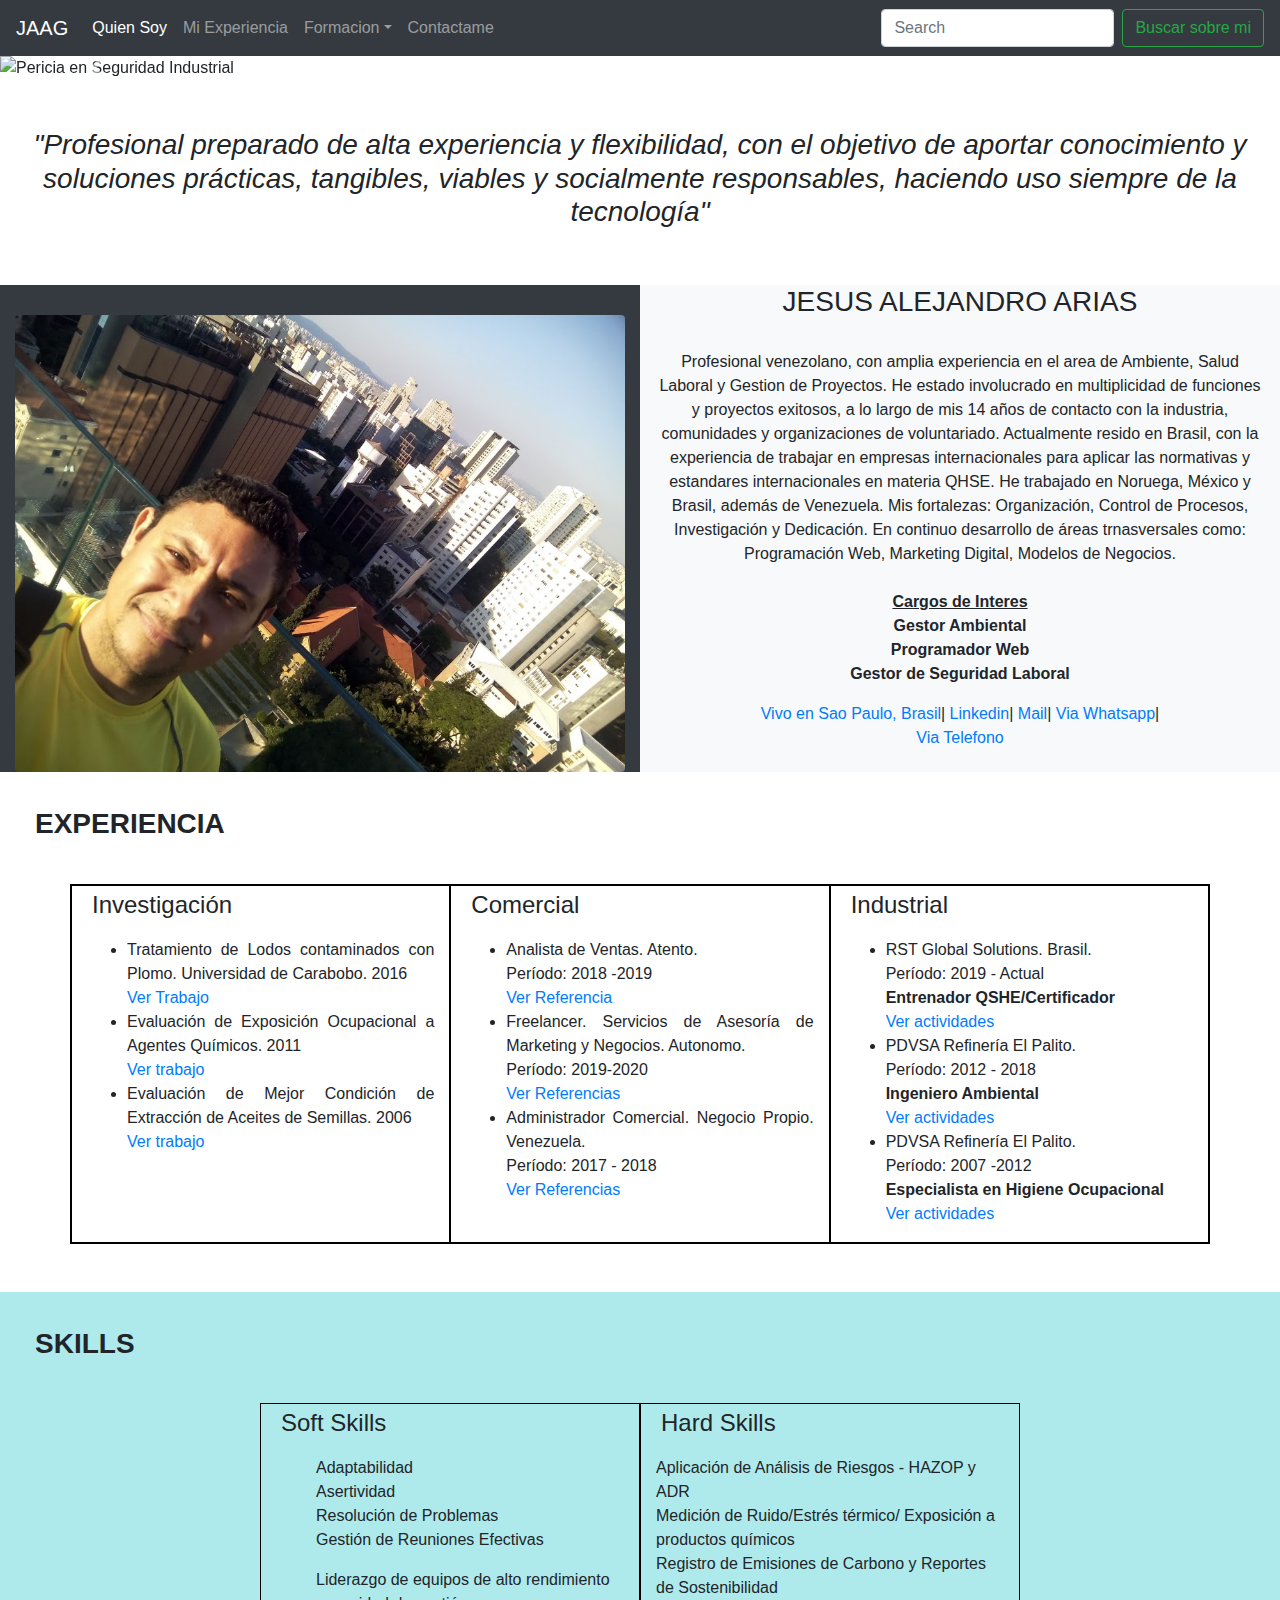
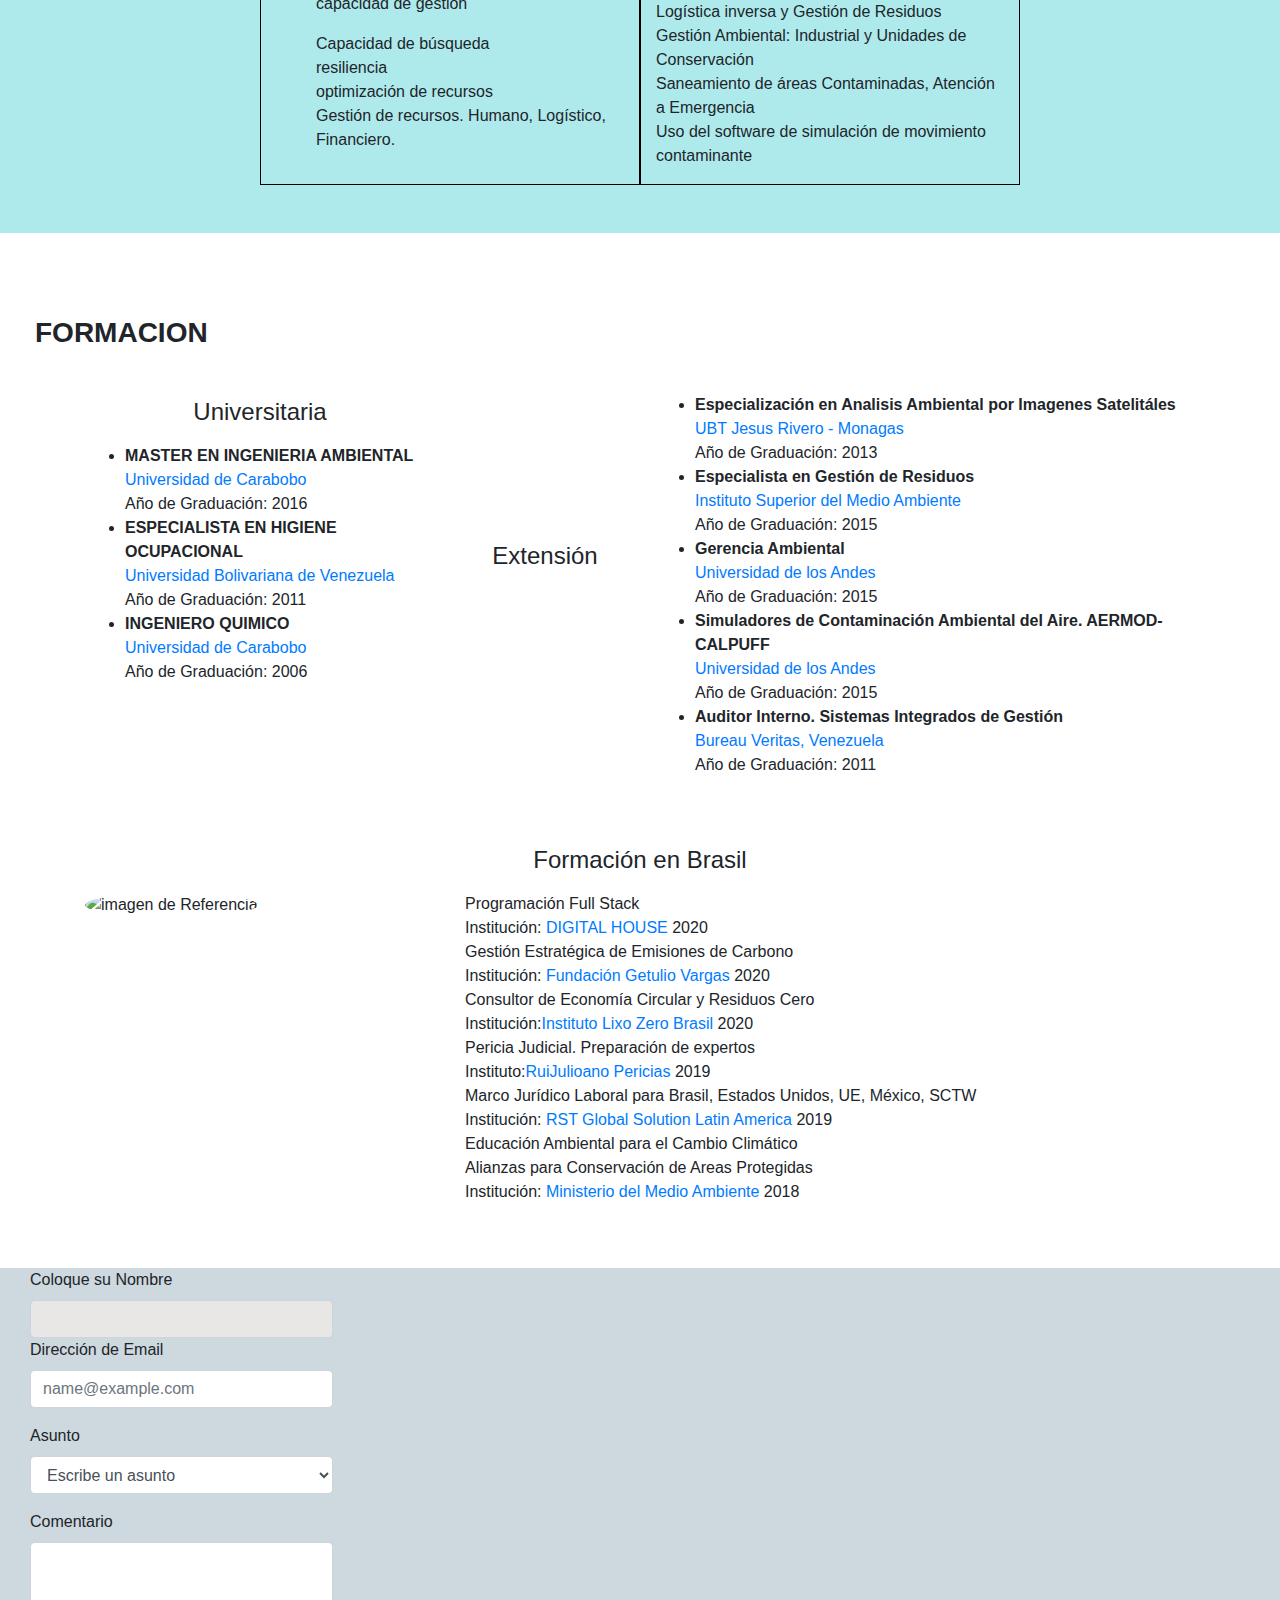
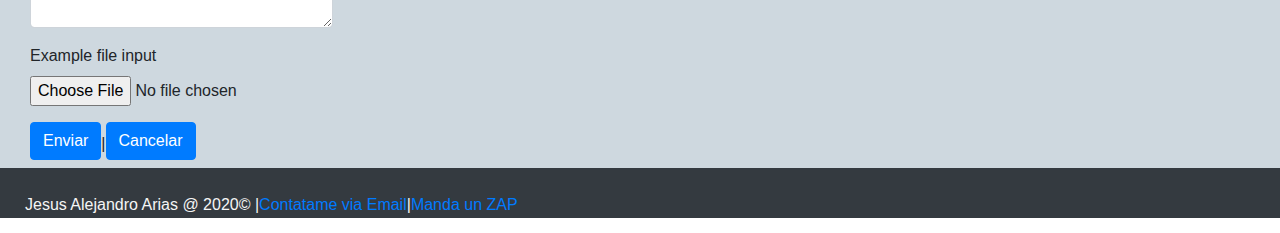
==== commit eff5399a: "Merge pull request #3 from Jesus758/03-bootstrap" ====
--- a/conbootstrap.html
+++ b/conbootstrap.html
@@ -3,331 +3,150 @@
 <head>
   <meta charset="UTF-8">
   <meta name="viewport" content="width=device-width, initial-scale=1.0">
-  <title>CV JESUS ARIAS</title>
+  <title>CV JESUS.ARIAS</title>
   <link rel="stylesheet" href="./assets/css/style2.css">
   <link rel="stylesheet" href="https://stackpath.bootstrapcdn.com/bootstrap/4.5.2/css/bootstrap.min.css" integrity="sha384-JcKb8q3iqJ61gNV9KGb8thSsNjpSL0n8PARn9HuZOnIxN0hoP+VmmDGMN5t9UJ0Z" crossorigin="anonymous">
 </head>
 <body>
-<!-- <header class="fixed-top">
-  
-  <nav class="navbar navbar-expand-lg navbar-light bg-light">
-    <a class="navbar-brand" href="#">ESPECIALISTA ESG  |<br> HES COMPLIANCE | </a>
-    <button class="navbar-toggler" type="button" data-toggle="collapse" data-target="#navbarNavAltMarkup" aria-controls="navbarNavAltMarkup" aria-expanded="false" aria-label="Toggle navigation">
+<header class="fixed-top">
+  <!--  Barra de menu -->
+  <nav class="navbar navbar-expand-lg navbar-dark bg-dark">
+    <a class="navbar-brand" href="#">JAAG</a>
+  <!-- Este es el boton desplegable del meno. Toggler indica funcion desplegable, y Dropdown que abvre o baja-->
+    <button class="navbar-toggler" type="button" data-toggle="collapse" data-target="#navbarSupportedContent" aria-controls="navbarSupportedContent" aria-expanded="false" aria-label="Toggle navigation">
       <span class="navbar-toggler-icon"></span>
     </button>
-    <div class="collapse navbar-collapse" id="navbarNavAltMarkup">
-      <div class="navbar-nav">
-        <a class="nav-link active" href="#">Sobre mi<span class="sr-only">(current)</span></a>
-        <a class="nav-link" href="#">Experiencia</a>
-        <a class="nav-link" href="#">Preparacion</a>
-        <!--<a class="nav-link disabled" href="#" tabindex="-1" aria-disabled="true">Disabled</a>
-      </div>
+  
+    <div class="collapse navbar-collapse" id="navbarSupportedContent">
+      <ul class="navbar-nav mr-auto">
+        <li class="nav-item active">
+          <a class="nav-link" href="#sobre-mi">Quien Soy<span class="sr-only">(current)</span></a>
+        </li>
+        <li class="nav-item">
+          <a class="nav-link" href="#experiencia">Mi Experiencia</a>
+        </li>
+
+       
+        <li class="nav-item dropdown">
+          <a class="nav-link dropdown-toggle" href="" id="navbarDropdown" role="button" data-toggle="dropdown" aria-haspopup="true" aria-expanded="false">
+            Formacion</a>
+          <div class="dropdown-menu" aria-labelledby="navbarDropdown">
+            <a class="dropdown-item" href="#Formacion">Academica</a>
+            <a class="dropdown-item" href="#Formacion">Extension</a>
+            <div class="dropdown-divider"></div>
+            <a class="dropdown-item" href="#brasil">En Brasil</a>
+          </div>
+        </li>
+      
+
+
+        <li class="nav-item">
+          <a class="nav-link" href="#forma" aria-disabled="true">Contactame</a>
+        </li>
+      </ul>
+      <form class="form-inline my-2 my-lg-0">
+        <input class="form-control mr-sm-2" type="search" placeholder="Search" aria-label="Search">
+        <button class="btn btn-outline-success my-2 my-sm-0" type="submit">Buscar sobre mi</button>
+      </form>
     </div>
   </nav>
- </header> -->
+</header>
 <main>
-<div id="container-1">
-  <div id="carouselExampleSlidesOnly" class="carousel slide" data-ride="carousel">
+<!-- este es el carrusel-->
+<div>
+ 
+  <div id="carouselExampleControls" class="carousel slide" data-ride="carousel">
     <div class="carousel-inner">
-      <div id="img1" class="carousel-item active">
-          <img src="./assets/img/sustentabilidad.jpg" class="d-block w-100" alt="Primera imagen de Sustentabilidad...">
+      <div class="carousel-item active">
+        <img src="https://www.portaldoiguassu.com.br/images/seguridadindustrial.jpg" class="d-block w-100" alt="Pericia en Seguridad Industrial">
       </div>
       <div class="carousel-item">
-        <img id="img1" src="./assets/img/Gestion-empresa.jpg" class="d-block w-100" alt="Segunda Imagen de normativa">
-      </div>
-      <div id="img1" class="carousel-item">
-        <img src="./assets/img/Desechos.jpg" class="d-block w-100" alt="Tercera imagen de gestion de riesgos">
-      </div>
-      <div id="img1"class="carousel-item">
-        <img src="./assets/img/riesgos.jpg" class="d-block w-100" alt="Tercera imagen de gestion de riesgos">
-      </div>
-    </div>
-  </div>
-</div>
-<!--Aqui finaliza el carrusel -->
-<div id="container-obj" class="text-wrap d-none" d-lg-block d-xl-block>
-  <h4 class="font-italic font-weight-lighter"><i>"Tengo como meta profesional contribuir al crecimiento, desarrollo y consolidación de emprendimientos, a través de estrategias de coaching, mentoring y auditorias de los modelos de Sustentabilidad Empresarial, Ambientes de Trabajo Seguro y Ambientes Conservados"</i></h4>
-</div>
+        <img src="https://www.steo.com.pe/wp-content/uploads/2018/08/Monitos-deAgentes.jpg" class="d-block w-100" alt="Medición de Ag de Riesgos...">
+      </div>
+      <div class="carousel-item">
+        <img src="https://i2.wp.com/www.tecnopymes.com.ar/wp-content/uploads/2019/07/verde.jpg?fit=1000%2C600&ssl=1" class="d-block w-100" alt="Sustentabilidad">
+      </div>
+    </div>
+    <a class="carousel-control-prev" href="#carouselExampleControls" role="button" data-slide="prev">
+      <span class="carousel-control-prev-icon" aria-hidden="true"></span>
+      <span class="sr-only">Previous</span>
+    </a>
+    <a class="carousel-control-next" href="#carouselExampleControls" role="button" data-slide="next">
+      <span class="carousel-control-next-icon" aria-hidden="true"></span>
+      <span class="sr-only">Next</span>
+    </a>
+  </div>
+</div>
+<br><br>
+
+<!-- este es el texto inicial de presentación de mi objetivo-->
+<div class="text-wrap d-none d-lg-block d-xl-block">
+  <h3 class="font-italic font-weight-lighter"><b>"Profesional preparado de alta experiencia y flexibilidad, con el objetivo de aportar conocimiento y soluciones prácticas, tangibles, viables y socialmente responsables, haciendo uso siempre de la tecnología"</b></h3>
+  <!-- Content here -->
+</div>
+<br><br>
 <!-- Un poco sobre mi// falta ppor completar esta parte de mi CV-->
-<!-- Aqui termina mi meta profesinal -->
-
-<div id="container-2" class="sticky-top">
-  <div class="row">
-    <div Id="presentacion" class="col-3 sticky-top" style="max-height: 100vh;"> 
-      <div class="card" style="width: 18rem;">
-        <img id="img2" src="./assets/img/photo2.jpg" class="card-img-top" alt="Jesus Arias">
-        <div class="card-body">
-          <p class="card-text">
-            <h3 class="text-center">JESUS ALEJANDRO ARIAS</h3>
-            <p class="text-center" class="font-weight-lighter">
-             <!-- <h6>Marca cada opción para conocer un poco mas de mi trayectoria</h6> -->
-              <div id="btns">
-              <a id="btn101" href="#"><button id="btn-1" type="button" class="btn btn-success">Sobre mi</button></a><br><br>
-              <a  id="btn102" href="#"><button id="proyectos" type="button" class="btn btn-success">Mis Proyectos</button></a><br><br>
-              <a id="btn103" href=""><button id="btn-1" type="button" class="btn btn-success">Mi Experiencia</button></a><br><br>
-              <a id="btn104" href=""><button id="btn-1" type="button" class="btn btn-success">Formación Académica</button></a><br><br>
-              <a id="btn105" href=""><button id="btn-1" type="button" class="btn btn-success">Cursos aqui en Brasil</button></a><br><br>
-              <a id="btn106" href=""><button id="btn-1" type="button" class="btn btn-success">Voluntariado</button></a><br><br>
-              <a id="btn107" href=""><button id="btn-1" type="button" class="btn btn-success">Marketing</button></a><br><br>
-              </div>
-              </p>
+<section id="sobre-mi">
+<div class="container-fluid padding">
+  <div class="row text-center">
+      <div class="col-xs-12 col-sm-12 col-md-6 bg-dark">
+        <img id="muestra" class="img-fluid rounded mx-auto d-block" src="./assets/img/photo1.jpg" alt="foto de perfil">
+        </div>
+      <div  class="col-xs-12 col-sm-12 col-md-6 bg-light">  
+      <h3 class="text-center">JESUS ALEJANDRO ARIAS</h3><br>
+      <p class="text-center" class="font-weight-lighter">Profesional venezolano, con amplia experiencia en el area de Ambiente, Salud Laboral y Gestion de Proyectos. He estado involucrado en multiplicidad de funciones y proyectos exitosos, a lo largo de mis 14 años de contacto con la industria, comunidades y organizaciones de voluntariado.
+        Actualmente resido en Brasil, con la experiencia de trabajar en empresas internacionales para aplicar las normativas y estandares internacionales en materia QHSE. He trabajado en Noruega, México y Brasil, además de Venezuela.
+        Mis fortalezas: Organización, Control de Procesos, Investigación y Dedicación.
+        En continuo desarrollo de áreas trnasversales como: Programación Web, Marketing Digital, Modelos de Negocios.<br><br><u><b>Cargos de Interes</b></u><br><b>Gestor Ambiental</b><br><b>Programador Web</b><br><b>Gestor de Seguridad Laboral</b><br>
+      </p>
+      <p class="text-center"><a href="https://goo.gl/maps/5nie9yvfoMKC1LxE7" target="_blank">Vivo en Sao Paulo, Brasil</a>| <a href="https://www.linkedin.com/in/jesusalejandroarias/">Linkedin</a>| 
+          <a href="mailto:jesusalejandro225@hotmail.com">Mail</a>|
+          <a href="https://api.whatsapp.com/send?phone=5511972434963&fbclid=IwAR2smO3lVrIl71V4IS6mkf0RWdFasIS2Ini-gyvTt7nam2ziQqyL69g9Jfs">Via Whatsapp</a>|<br><a href="+5511972434963">Via Telefono</a>
+    </p>
+  </div>
+</div>
+</div>
+</section>
+<!-- experiencia -->
+<section id="experiencia">
+  <h3 class="font-weight-bold">EXPERIENCIA</h3>
+  <div class="container">
+    <div class="row" style="border: 1px solid black">
+      <div class="col-sm-4" style="border: 1px solid black">
+        <h4 class="text-left">Investigación</h4>
+        <ul class="text-break">
+          <li class="text-justify">Tratamiento de Lodos contaminados con Plomo. Universidad de Carabobo. 2016<br><a href="xxx">Ver Trabajo</a></li>
+          <li class="text-justify">Evaluación de Exposición Ocupacional a Agentes Químicos. 2011<br><a href="xxx">Ver trabajo</a></li>
+          <li class="text-justify">Evaluación de Mejor Condición de Extracción de Aceites de Semillas. 2006<br><a href="xxx">Ver trabajo</a></li>
+        </ul>
+      </div>
+      <div class="col-sm-4" style="border: 1px solid black">
+        <h4 class="text-left">Comercial</h4>
+        <ul class="text-break">
+          <li class="text-justify">Analista de Ventas. Atento. <br>Período: 2018 -2019<br><a href="xxx">Ver Referencia</a></li>
+          <li class="text-justify">Freelancer. Servicios de Asesoría de Marketing y Negocios. Autonomo. <br>Período: 2019-2020<br><a href="xxx">Ver Referencias</a></li>
+          <li class="text-justify">Administrador Comercial. Negocio Propio. Venezuela. <br>Período: 2017 - 2018<br><a href="xxx">Ver Referencias</a></li>
+        </ul>
+      </div>
+      <div class="col-sm-4" style="border: 1px solid black">
+        <h4 class="text-left">Industrial</h4>
+        <ul class="text-break">
+          <li class="text-justify">RST Global Solutions. Brasil.<br> Período: 2019 - Actual<br><b>Entrenador QSHE/Certificador</b><br><a href="xxx">Ver actividades</a></li>
+          <li class="text-justify">PDVSA Refinería El Palito.<br> Período: 2012 - 2018<br><b>Ingeniero Ambiental</b><br><a href="xxx">Ver actividades</a></li>
+          <li class="text-justify">PDVSA Refinería El Palito.<br> Período: 2007 -2012<br><b>Especialista en Higiene Ocupacional</b><br><a href="xxx">Ver actividades</a></li>
           </p>
+        </ul>
         </div>
       </div>
-    </div>
-    <div id="parallenar" class="col-9 d-flex m-20" style="flex-direction: row; flex-wrap: wrap;"> </div>
-</div>
-</div>
-<!-- Bloque para intercambio. botones y espacio en Blanco!-->
-<div id="container-3" class="d-none" style="display: block; width: 100%; height: auto;">
-    <p>
-      Ingeniero Químico, egresado en el año 2006.
-      Tuve experiencia como pasante en el área de Calidad y Producción durante mi período de graduación. 
-      Posteriormente desde el año 2007, inicié trabajos en el área de Higiene Ocupacional y en el área ambiental, con enfoque empresarial.
-      Allí tuve la oportunidad de trabajar en distintas responsabilidades, desde especialista, hasta Gerente Funcional de departamento y de mantenimiento Mayor.
-      Culminé mi relacion laboral con Petroleos de Venezuela en el año 2018.
-      Posteriormente a eso, estuve haciendo proyectos personales, como Freelancer en el área de Marketing, ventas y Administración, por parte de mis conocimientos y habilidades en planificación y de gestión de marketing y redes.
-      Para el año 2019 inicié relaciones la empresa RST - Global Solutions, allí cumplo funciones como entrenador de personal en plataformas petroleras en distintas localidades, entre ellas Brasil, México y Noruega, entre otras, trabajando bajo normativas  locales e internacionales, destacandos las NR Brasileras, la OSHA, las NOM, las STCW y las de OMI.
-      Cumplo con el rol de evaluador certificador de una organziación internacional que entrega certificados de competencias.
-    </p>
-    <p>
-      Mis fortalezas: Organización, Control de Procesos, Investigación y Dedicación.
-      En continuo desarrollo de áreas transversales como: 
-      Programación Web, Marketing Digital, Modelos de Negocios.</p><br>
-      <div>
-        <h5>Cargos de Interes</h5>
-          <div class="flexContainer">
-            <div id="cargo1"> Gestor Ambiental  </div>
-            <div id="cargo1"> Programador Web</div>
-            <div id="cargo1"> Especialista de Seguridad</div>
-          </div>
-        </div>
-    </div>
-<!-- Aqui termina el tema de mi descripcion -->
-<div id="containerproyectos" class="d-none">
-  <div class="card-deck">
-    <div class="card">
-      <img src="./assets/img/1.jpg" class="card-img-top" alt="Gestion de Indice GRI..">
-      <div class="card-body">
-        <h5 class="card-title">Cálculo de Índice de Sustentabilidad y otros indicadores de gestión ambiental
-        </h5>
-        <p class="card-text"><i>Impacto:</i>
-          Entrega de Dashboard de las condiciones de la Refinería El Palito, con frecuencia de entrega trimestral.
-          Herramienta para las organizaciones del complejo refinador para la toma de decisiones en materia operativa con impacto ambiental
-          </p>
-      </div>
-      <div class="card-footer">
-        <small class="text-muted text-center">GESTION DE SUSTENTABILIDAD</small>
-      </div>
-    </div>
-    <div class="card">
-      <img src="./assets/img/6.jpg" class="card-img-top" alt="Registro de Emisiones">
-      <div class="card-body">
-        <h5 class="card-title">Caracterización de fuentes e Inventario de emisiones atmosféricas
-        </h5>
-        <p class="card-text"><i>Impacto:</i> 
-          Registro Nacional de 13 fuentes de emisiones de gases de efectos invernaderos.
-          Estimación de base cero de tasa de emisiones de Refinería el Palito, bajo nuevos esquemas
-          </p>
-      </div>
-      <div class="card-footer">
-        <small class="text-muted text-center">INVENTARIO DE EMISIONES</small>
-      </div>
-    </div>
-    <div class="card">
-      <img src="./assets/img/7.jpg" class="card-img-top" alt="Combate de Derrames y Emergencias">
-      <div class="card-body">
-        <h5 class="card-title">Implementación de Planes de Contingencia por Derrames de Hidrocarburos
-        </h5>
-        <p class="card-text">Impacto: 
-          Coordinación de Despliegue de barreras con tiempo de respuesta de 45 minutos.
-          Implementación de Plan de Monitoreo Supervisado con duración mínima de 3 meses
-          Saneamiento de 3000 m2 de costa en 5 eventos relevantes
-          </p>
-      </div>
-      <div class="card-footer">
-        <small class="text-muted text-justify">ATENCION A EMERGENCIAS</small>
-      </div>
-    </div>
-  </div>
-  <br>
-<!-- segundo lote de cartas-->
-  <div class="card-deck">
-    <div class="card">
-      <img src="./assets/img/1.jpg" class="card-img-top" alt="Gestion de Indice GRI..">
-      <div class="card-body">
-        <h5 class="card-title">Cálculo de Índice de Sustentabilidad y otros indicadores de gestión ambiental
-        </h5>
-        <p class="card-text"><i>Impacto:</i>
-          Entrega de Dashboard de las condiciones de la Refinería El Palito, con frecuencia de entrega trimestral.
-          Herramienta para las organizaciones del complejo refinador para la toma de decisiones en materia operativa con impacto ambiental
-          </p>
-      </div>
-      <div class="card-footer">
-        <small class="text-muted text-center">GESTION DE SUSTENTABILIDAD</small>
-      </div>
-    </div>
-    <div class="card">
-      <img src="./assets/img/6.jpg" class="card-img-top" alt="Registro de Emisiones">
-      <div class="card-body">
-        <h5 class="card-title">Caracterización de fuentes e Inventario de emisiones atmosféricas
-        </h5>
-        <p class="card-text"><i>Impacto:</i> 
-          Registro Nacional de 13 fuentes de emisiones de gases de efectos invernaderos.
-          Estimación de base cero de tasa de emisiones de Refinería el Palito, bajo nuevos esquemas
-          </p>
-      </div>
-      <div class="card-footer">
-        <small class="text-muted text-center">INVENTARIO DE EMISIONES</small>
-      </div>
-    </div>
-    <div class="card">
-      <img src="./assets/img/7.jpg" class="card-img-top" alt="Combate de Derrames y Emergencias">
-      <div class="card-body">
-        <h5 class="card-title">Implementación de Planes de Contingencia por Derrames de Hidrocarburos
-        </h5>
-        <p class="card-text">Impacto: 
-          Coordinación de Despliegue de barreras con tiempo de respuesta de 45 minutos.
-          Implementación de Plan de Monitoreo Supervisado con duración mínima de 3 meses
-          Saneamiento de 3000 m2 de costa en 5 eventos relevantes
-          </p>
-      </div>
-      <div class="card-footer">
-        <small class="text-muted text-justify">ATENCION A EMERGENCIAS</small>
-      </div>
-    </div>
-  </div>
-  <br>
-<!-- tercer lote de cartas -->
-  <div class="card-deck">
-    <div class="card">
-      <img src="./assets/img/1.jpg" class="card-img-top" alt="Gestion de Indice GRI..">
-      <div class="card-body">
-        <h5 class="card-title">Cálculo de Índice de Sustentabilidad y otros indicadores de gestión ambiental
-        </h5>
-        <p class="card-text"><i>Impacto:</i>
-          Entrega de Dashboard de las condiciones de la Refinería El Palito, con frecuencia de entrega trimestral.
-          Herramienta para las organizaciones del complejo refinador para la toma de decisiones en materia operativa con impacto ambiental
-          </p>
-      </div>
-      <div class="card-footer">
-        <small class="text-muted text-center">GESTION DE SUSTENTABILIDAD</small>
-      </div>
-    </div>
-    <div class="card">
-      <img src="./assets/img/6.jpg" class="card-img-top" alt="Registro de Emisiones">
-      <div class="card-body">
-        <h5 class="card-title">Caracterización de fuentes e Inventario de emisiones atmosféricas
-        </h5>
-        <p class="card-text"><i>Impacto:</i> 
-          Registro Nacional de 13 fuentes de emisiones de gases de efectos invernaderos.
-          Estimación de base cero de tasa de emisiones de Refinería el Palito, bajo nuevos esquemas
-          </p>
-      </div>
-      <div class="card-footer">
-        <small class="text-muted text-center">INVENTARIO DE EMISIONES</small>
-      </div>
-    </div>
-    <div class="card">
-      <img src="./assets/img/7.jpg" class="card-img-top" alt="Combate de Derrames y Emergencias">
-      <div class="card-body">
-        <h5 class="card-title">Implementación de Planes de Contingencia por Derrames de Hidrocarburos
-        </h5>
-        <p class="card-text">Impacto: 
-          Coordinación de Despliegue de barreras con tiempo de respuesta de 45 minutos.
-          Implementación de Plan de Monitoreo Supervisado con duración mínima de 3 meses
-          Saneamiento de 3000 m2 de costa en 5 eventos relevantes
-          </p>
-      </div>
-      <div class="card-footer">
-        <small class="text-muted text-justify">ATENCION A EMERGENCIAS</small>
-      </div>
-    </div>
-  </div>
-
-
-
-
-</div>
-<!-- aqui termina la descripcion de mis proyectos -->
-<div id="experiencia" class="flexContainer2 d-none">
-  <!--Experiencia Industrial-->
-  <div class="card mb-3" style="max-width: 540px;">
-    <div class="row no-gutters">
-      <div class="col-md-4">
-       <img src="./assets/img/141.jpg" class="card-img" alt="...">
-      </div>
-      <div class="col-md-8">
-        <div class="card-body">
-          <h5 class="card-title">EXPERIENCIA INDUSTRIAL</h5>
-          <p class="card-text">
-            <ul class="text-break">
-              <li class="text-justify">RST Global Solutions. Brasil.<br> Período: 2019 - Actual<br><b>Entrenador QSHE/Certificador</b><br><a href="xxx">Ver actividades</a></li>
-              <li class="text-justify">PDVSA Refinería El Palito.<br> Período: 2012 - 2018<br><b>Ingeniero Ambiental</b><br><a href="xxx">Ver actividades</a></li>
-              <li class="text-justify">PDVSA Refinería El Palito.<br> Período: 2007 -2012<br><b>Especialista en Higiene Ocupacional</b><br><a href="xxx">Ver actividades</a></li>
-              </p>
-            </ul>         
-          </p>
-          <p class="card-text"><small class="text-muted"></small></p>
-        </div>
-      </div>
-    </div>
-  </div>
-<!-- Experiencia Comercial-->
-  <div class="card mb-3" style="max-width: 540px;">
-    <div class="row no-gutters">
-      <div class="col-md-4">
-        <img src="./assets/img/131.jpg" class="card-img" alt="...">
-      </div>
-      <div class="col-md-8">
-        <div class="card-body">
-          <h5 class="card-title">EXPERIENCIA COMERCIAL</h5>
-          <p class="card-text">
-            <ul class="text-break">
-              <li class="text-justify">Analista de Ventas. Atento. <br>Período: 2018 -2019<br><a href="xxx">Ver Referencia</a></li>
-              <li class="text-justify">Freelancer. Servicios de Asesoría de Marketing y Negocios. Autonomo. <br>Período: 2019-2020<br><a href="xxx">Ver Referencias</a></li>
-              <li class="text-justify">Administrador Comercial. Negocio Propio. Venezuela. <br>Período: 2017 - 2018<br><a href="xxx">Ver Referencias</a></li>
-            </ul>
-          </p>
-          <p class="card-text"><small class="text-muted"></small></p>
-        </div>
-      </div>
-    </div>
-  </div>
-  <!-- Experiencia en Investigacion-->
-  <div class="card mb-3" style="max-width: 540px;">
-    <div class="row no-gutters">
-      <div class="col-md-4">
-        <img src="./assets/img/121.jpg" class="card-img" alt="...">
-      </div>
-      <div class="col-md-8">
-        <div class="card-body">
-          <h5 class="card-title">EXPERIENCIA EN INVESTIGACION</h5>
-          <p class="card-text">
-            <ul class="text-break">
-              <li class="text-justify">Tratamiento de Lodos contaminados con Plomo. Universidad de Carabobo. 2016<br><a href="xxx">Ver Trabajo</a></li>
-              <li class="text-justify">Evaluación de Exposición Ocupacional a Agentes Químicos. 2011<br><a href="xxx">Ver trabajo</a></li>
-              <li class="text-justify">Evaluación de Mejor Condición de Extracción de Aceites de Semillas. 2006<br><a href="xxx">Ver trabajo</a></li>
-            </ul>
-          </p>
-          <p class="card-text"><small class="text-muted"></small></p>
-        </div>
-      </div>
-    </div>
-  </div>
-
-
-
-
-</div>
-<!-- aqui termina la descripcion de mi experiencia -->
-<div id="skills" class="d-none">
-  
+  </section>
+<br><br>
+<!-- SKILLS-->
+<section style="background:rgb(174, 234, 236)" id="skills">
   <h3 class="font-weight-bold">SKILLS</h3>
-
-  <div class="flexContainer3">
+<div class="container">
     <div class="row">
-     <div class="col-sm" style="border: 1px solid black; border-radius: 15px; margin: 10px;">
+      <div class="col-sm-2"></div>
+      <div class="col-sm-4" style="border: 1px solid black">
         <h4 class="text-left">Soft Skills</h4>
         <ul>
           <p class="text-left">Adaptabilidad<br>Asertividad<br>Resolución de Problemas<br>Gestión de Reuniones Efectivas<br></p>
@@ -335,7 +154,7 @@
           <p class="text-left">Capacidad de búsqueda<br>resiliencia<br>optimización de recursos<br>Gestión de recursos. Humano, Logístico, Financiero.<br></p>
           </ul>
       </div>
-      <div class="col-sm" style="border: 1px solid black; border-radius: 15px; margin: 10px;">
+      <div class="col-sm-4" style="border: 1px solid black">
       <h4 class="text-left">Hard Skills</h4>
         <p class="text-left">Aplicación de Análisis de Riesgos - HAZOP y ADR <br>
           Medición de Ruido/Estrés térmico/ Exposición a productos químicos<br>
@@ -345,113 +164,156 @@
           Saneamiento de áreas Contaminadas, Atención a Emergencia<br>
           Uso del software de simulación de movimiento contaminante<br>
           </p>
-      </div>
-    </div>
-  </div>
-
-</div>
-<!-- aqui termina la descripcion de mis Skills -->
-<div class="container4 d-none">
-
-  <div id="universidad">
-    <h4>Estudios Universitarios</h4>
-    <div id="UC" >
-  <img src="./assets/img/UC.jpg" alt="Logo de la UC">
-  <img src="./assets/img/UBV.jpg" alt="Logo de la UC">
-  <div class="d-flex">
-      <p class="text-center"><b>MASTER<br>INGENIERIA AMBIENTAL</b><br><a href="http://servicio.bc.uc.edu.ve/ingenieria/revista/v17n2/postgrado.pdf" target="_blank">Universidad de Carabobo</a><br>Año de Graduación: 2016</p>
-      <p class="text-center"><b>ESPECIALISTA<br>HIGIENE OCUPACIONAL</b><br><a href="http://ubv.edu.ve/index.php/events/centro-de-estudios-en-ciencia-de-la-energia-cece/" target="_blank">Universidad Bolivariana </a><br>Año de Graduación: 2011</p>
-      <p class="text-center"><b>INGENIERO<br> QUIMICO</b><br><a href="http://www.uc.edu.ve/facul_ingenieria.php" target="_blank">Universidad de Carabobo</a><br>Año de Graduación: 2006</p>
-    </div>
-    </div>
-  </div>
-  <div id="Extensiones">
-    <h4>Estudios de Extensión</h4>  
-    <div id="ext">  
-      <img src="./assets/img/ism.jpg" alt="Extensiones">
-      <img src="./assets/img/ULA-vzla.jpg" alt="Extensiones">
-      <div class="d-flex" style="display: flex; flex-direction: row; flex-wrap: wrap;">
-      <p><b>Especialización en Analisis Ambiental por Imagenes Satelitáles</b><br><a href="http://www.ubtjr.edu.ve/anc/" target="_blank">UBT Jesus Rivero - Monagas</a><br>Año de Graduación: 2013</p>
-      <p><b>Especialista en Gestión de Residuos</b><br><a href="https://www.ismedioambiente.com/programas-formativos/curso-especialista-en-gestion-de-residuos/" target="_blank">Instituto Superior del Medio Ambiente</a><br>Año de Graduación: 2015</p>
-      <p><b>Gerencia Ambiental</b><br><a href="http://web.ula.ve/cidiat/" target="_blank">Universidad de los Andes</a><br>Año de Graduación: 2015</p>
-      <p><b>Simuladores de Contaminación Ambiental del Aire. AERMOD-CALPUFF</b><br><a href="https://www.weblakes.com/training/index.html" target="_blank">Universidad de los Andes</a><br>Año de Graduación: 2015</p>
-      <p><b>Auditor Interno. Sistemas Integrados de Gestión</b><br><a href="https://www.bureauveritasformacion.com/formacion-empresas/formacion-bonificada.aspx" target="_blank">Bureau Veritas, Venezuela</a><br>Año de Graduación: 2011</p>  
-      </div>
-    </div>
-  </div>
-  <div id="cursosenbrasil">
-    <h4>Estudios de Extensión en Brasil</h4> 
-    <div id="brasil"> 
-      <div style="display: flex; flex-direction: row; flex-wrap: wrap; ">
-    <img src="./assets/img/Digital-house.jpg" alt="Extensiones">
-    <img src="./assets/img/fgv.jpg" alt="Extensiones">
-    <img src="./assets/img/ILZB.jpg" alt="Extensiones">
-      </div>
-      <div class="d-flex" style="display: flex; flex-direction: row; flex-wrap: wrap;">
-      <p><b>Programación Full Stack</b><br>Institución: <a href="https://www.digitalhouse.com/br/curso/desenvolvimento-web-full-stack" target="_blank">DIGITAL HOUSE</a> 2020<br></p>
-      <p><b>Gestión Estratégica de Emisiones de Carbono</b><br>Institución: <a href="https://educacao-executiva.fgv.br/cursos/online/curta-media-duracao-online/gestao-estrategica-de-carbono" target="_blank">Fundación Getulio Vargas</a> 2020<br></p>
-      <p><b>Consultor de Economía Circular y Residuos Cero</b><br>Institución:<a href="https://academialixozero.eadbox.com/#featured_courses" target="_blank">Instituto Lixo Zero Brasil</a> 2020<br></p>
-      <p><b>Pericia Judicial. Preparación de expertos</b><br> Instituto:<a href="https://www.manualdepericias.com.br/cursos/cursos-presenciais/" target="_blank">RuiJulioano Pericias</a> 2019<br></p>
-      <p><b>Marco Jurídico Laboral para Brasil, Estados Unidos, UE, México, SCTW</b><br>Institución: <a href="http://www.rst-global.com/international-training-standards/" target="_blank">RST Global Solution Latin America</a> 2019<br></p>
-      <p><b>Educación Ambiental para el Cambio Climático<br>Alianzas para Conservación de Areas Protegidas</b><br>Institución: <a href="https://ead.mma.gov.br/?redirect=0" target="_blank">Ministerio del Medio Ambiente</a> 2018<br></p>
-      </div>
-    </div>
-  </div>
-</div>
-<br>
-<!--Aqui termina la seccion de mi formacion academica total -->
+        </div>
+      <div class="col-sm-2"></div>
+    </div>
+    <br><br>
+    <!--
+    <div class="row">
+      <div class="col-sm">col-sm</div>
+      <div class="col-sm">col-sm</div>
+      <div class="col-sm">col-sm</div>
+    </div>
+  -->
+  </div>
+</section>
+<br><br>
 <!-- Formación General -->
-<!-- Por los momentos (21.09.2020) se decidio no incluir un form, porque en el footer existen suficientes formas de contacto y verificacion de los datos en el tema-->
-<div id="marketing" class="d-none">Marketing
-
-  <div class="col bg-light">
-    <img src=" " alt=" logo de atento + Facebook">
-    <p>Lorem ipsum dolor sit amet consectetur adipisicing elit. Dignissimos, architecto quasi corrupti doloremque fugit nobis deleniti animi in voluptatem saepe, iste provident? Perspiciatis sit exercitationem, perferendis ipsa cumque neque necessitatibus?</p>
-  </div>
-  <div class="col bg-light">
-    <img src=" " alt=" logo de atento + Facebook">
-    <p>Lorem ipsum dolor sit amet consectetur adipisicing elit. Dignissimos, architecto quasi corrupti doloremque fugit nobis deleniti animi in voluptatem saepe, iste provident? Perspiciatis sit exercitationem, perferendis ipsa cumque neque necessitatibus?</p>
-  </div>
-  <div class="col bg-light">
-    <img src=" " alt=" logo de atento + Facebook">
-    <p>Lorem ipsum dolor sit amet consectetur adipisicing elit. Dignissimos, architecto quasi corrupti doloremque fugit nobis deleniti animi in voluptatem saepe, iste provident? Perspiciatis sit exercitationem, perferendis ipsa cumque neque necessitatibus?</p>
-  </div>
-</div>
-<!-- Marketing ojo. Es necesario completar el tema del Marketing-->
-<div id="voluntariado" class="d-none">
-  <div style="border: 1px solid black;">
-    <img src="" alt="imagen del voluntariado de espanhol">
-    <h6>Aulas de Español a Brasileros. En total 4 meses de trabajo
-      <p>
-        Lorem ipsum dolor sit amet consectetur adipisicing elit. Sapiente suscipit dolorum aspernatur sint excepturi minima ipsam doloribus officiis ducimus aut, ipsa odio aliquam temporibus provident ea atque earum tempore quo.
-      </p>
-    </h6>
-  </div>
-  <div style="border: 1px solid black;">
-    <img src="" alt=" participacion en proyecto de la ONU">
-    <h6> Participacion en elaboracion de programa de manejo de desechos
-    </h6>
-    <p>Lorem ipsum dolor sit, amet consectetur adipisicing elit. Nostrum in consectetur nam eveniet quia magni ratione omnis sit optio quibusdam deleniti autem, facilis voluptates, quisquam, explicabo reprehenderit fugiat fugit voluptatum?</p>
-  </div>
-  <div style="border: 1px solid black;">
-    <img src=" " alt="instituto Lixo Zero Brasil">
-    <h6>Descripcion de las actividades de coso lixo Zero</h6>
-    <p>Lorem ipsum dolor sit amet consectetur adipisicing elit. Error explicabo odio vel laboriosam recusandae totam omnis ullam quia quisquam temporibus sit nemo, repellat culpa saepe, necessitatibus mollitia velit quod rem?</p>
-  </div>
-
-
-</div>
-<!-- Aqui termina el Voluntariado Es necesario completar la informacion del voluntariado-->
+<section id="Formacion">
+  <h3 class="font-weight-bold">FORMACION</h3>
+  </section>
+  <!-- Descripcion de Formación General 
+  Aqui tambien están las descripciones de las formaciones en brasil-->
+<div id="brasil" class="container">
+  <!-- <h4>FORMACION</h4> -->
+  <div class="row">
+    <!--<div class="col">col</div> -->
+    <div class="col-md-4">
+      <h4 class="text-center">Universitaria</h4>
+      <ul class="text-center">
+        <li class="text-left"><b>MASTER EN INGENIERIA AMBIENTAL</b><br><a href="http://servicio.bc.uc.edu.ve/ingenieria/revista/v17n2/postgrado.pdf" target="_blank">Universidad de Carabobo</a><br>Año de Graduación: 2016</li>
+        <li class="text-left"><b>ESPECIALISTA EN HIGIENE OCUPACIONAL</b><br><a href="http://ubv.edu.ve/index.php/events/centro-de-estudios-en-ciencia-de-la-energia-cece/" target="_blank">Universidad Bolivariana de Venezuela</a><br>Año de Graduación: 2011</li>
+        <li class="text-left"><b>INGENIERO QUIMICO</b><br><a href="http://www.uc.edu.ve/facul_ingenieria.php" target="_blank">Universidad de Carabobo</a><br>Año de Graduación: 2006</li>
+        </ul>
+    </div>
+    <div class="col-md-2">
+      <h4 class="text-center"><br>
+      <br>
+      <br>
+      <br>
+      <br>Extensión</h4>
+    </div>
+    <div class="col-md-6">
+      <ul>
+        <li><b>Especialización en Analisis Ambiental por Imagenes Satelitáles</b><br><a href="http://www.ubtjr.edu.ve/anc/" target="_blank">UBT Jesus Rivero - Monagas</a><br>Año de Graduación: 2013</li>
+        <li><b>Especialista en Gestión de Residuos</b><br><a href="https://www.ismedioambiente.com/programas-formativos/curso-especialista-en-gestion-de-residuos/" target="_blank">Instituto Superior del Medio Ambiente</a><br>Año de Graduación: 2015</li>
+        <li><b>Gerencia Ambiental</b><br><a href="http://web.ula.ve/cidiat/" target="_blank">Universidad de los Andes</a><br>Año de Graduación: 2015</li>
+        <li><b>Simuladores de Contaminación Ambiental del Aire. AERMOD-CALPUFF</b><br><a href="https://www.weblakes.com/training/index.html" target="_blank">Universidad de los Andes</a><br>Año de Graduación: 2015</li>
+        <li><b>Auditor Interno. Sistemas Integrados de Gestión</b><br><a href="https://www.bureauveritasformacion.com/formacion-empresas/formacion-bonificada.aspx" target="_blank">Bureau Veritas, Venezuela</a><br>Año de Graduación: 2011</li>
+        </ul>
+  </div>    
+    </div>
+    <br><br>
+
+<!-- Formación en Brasil -->
+
+<div class="Container">
+  <h4 class="text-center">Formación en Brasil</h4>
+  <div class="row">
+    <div class="col-sm-4" >
+      <img class="comparacion" class="img-fluid" src="https://camiper.com/tiempominero/wp-content/uploads/2019/10/Es-posible-forjar-relaci%C3%B3n-estable-entre-Miner%C3%ADa-y-Medio-Ambiente.jpg" alt="imagen de Referencia">
+  </div>
+    <div class="col-sm-8">
+<p>
+Programación Full Stack<br>Institución: <a href="https://www.digitalhouse.com/br/curso/desenvolvimento-web-full-stack" target="_blank">DIGITAL HOUSE</a> 2020<br>
+Gestión Estratégica de Emisiones de Carbono<br>Institución: <a href="https://educacao-executiva.fgv.br/cursos/online/curta-media-duracao-online/gestao-estrategica-de-carbono" target="_blank">Fundación Getulio Vargas</a> 2020<br>
+Consultor de Economía Circular y Residuos Cero<br>Institución:<a href="https://academialixozero.eadbox.com/#featured_courses" target="_blank">Instituto Lixo Zero Brasil</a> 2020<br>
+Pericia Judicial. Preparación de expertos<br> Instituto:<a href="https://www.manualdepericias.com.br/cursos/cursos-presenciais/" target="_blank">RuiJulioano Pericias</a> 2019<br>
+Marco Jurídico Laboral para Brasil, Estados Unidos, UE, México, SCTW<br>Institución: <a href="http://www.rst-global.com/international-training-standards/" target="_blank">RST Global Solution Latin America</a> 2019<br>
+Educación Ambiental para el Cambio Climático<br>Alianzas para Conservación de Areas Protegidas<br>Institución: <a href="https://ead.mma.gov.br/?redirect=0" target="_blank">Ministerio del Medio Ambiente</a> 2018<br>
+</p>
+    </div>
+  </div>
+
+
+
+
+</div>
+<br><br>
+    <!--<div class="col">col</div> -->
+  </div>
+
+  <!-- formulario -->
+<section id="forma" class="d-flex" style="background-color: rgb(206, 216, 223)">
+  <form>
+    <div class="form-group">
+      <label for="Nombre">Coloque su Nombre</label>
+      <input type="Name" class="form-control" id="Nombre" style="background-color: rgb(233, 230, 230)">
+      <label for="exampleFormControlInput1">Dirección de Email</label>
+      <input type="email" class="form-control" id="exampleFormControlInput1" placeholder="name@example.com">
+    </div>
+    <div class="form-group">
+      <label for="exampleFormControlSelect1">Asunto</label>
+      <select class="form-control" id="exampleFormControlSelect1">
+        <option>Escribe un asunto</option>
+        <option>Entrevista</option>
+        <option>Contratación</option>
+        <option>Personal</option>
+        <option>Proyecto</option>
+        <option>Entrenamientos</option>
+      </select>
+    </div>
+  <div class="form-group">
+      <label for="exampleFormControlTextarea1">Comentario</label>
+      <textarea class="form-control" id="exampleFormControlTextarea1" rows="3"></textarea>
+    </div>
+    <div class="form-group">
+      <label for="exampleFormControlFile1">Example file input</label>
+      <input type="file" class="form-control-file" id="exampleFormControlFile1">
+    </div>
+    <button type="submit" class="btn btn-primary mb-2">Enviar</button>|<button  class="btn btn-primary mb-2">Cancelar</button>
+  </form>
+</section>
+ <!-- <div class="row">
+    <div class="col-8">col-8</div>
+    <div class="col-4">col-4</div>
+  </div> -->
+<!-- <div class="container">
+  <div class="row">
+    <div class="col">
+      1 of 2
+    </div>
+    <div class="col">
+      2 of 2
+    </div>
+  </div>
+  <div class="row">
+    <div class="col">
+      1 of 3
+    </div>
+    <div class="col">
+      2 of 3
+    </div>
+    <div class="col">
+      3 of 3
+    </div>
+  </div>
+</div>
+--> 
+
+<div></div>
+<div></div>
+<div></div>
+<div></div>
+
+
 </main>
-<footer id=" footer" class="bg-dark fixed-bottom" style="color:whitesmoke">
-  <a id="af" href="https://goo.gl/maps/5nie9yvfoMKC1LxE7" target="_blank">Dirección</a>| <a id="af" href="https://www.linkedin.com/in/jesusalejandroarias/">Perfil de Linkedin</a>|  <a id="af" href="https://github.com/Jesus758">Perfil de GitHub</a> |
-  <a id="af" href="mailto:jesusalejandro225@hotmail.com">Contacto por Correo</a>|
-  <a id="af" href="https://api.whatsapp.com/send?phone=5511972434963&fbclid=IwAR2smO3lVrIl71V4IS6mkf0RWdFasIS2Ini-gyvTt7nam2ziQqyL69g9Jfs">Via Whatsapp</a>|<a id="af" href="+5511972434963">Via Telefono</a>
+<footer class="bg-dark" style="color:whitesmoke">
+  <p class="text-left" style="display: inline-flex">Jesus Alejandro Arias @ 2020© |  <a href="mailto:jesusalejandro225@hotmail.com?Subject=Vag%20de%20Programador%20Junior&=Ola,%20gostei%20do%20seu%20perfil!"> Contatame via Email</a> |<a href="https://api.whatsapp.com/send?phone=5511972434963&fbclid=IwAR2smO3lVrIl71V4IS6mkf0RWdFasIS2Ini-gyvTt7nam2ziQqyL69g9Jfs">Manda un ZAP</a>  </p>
 </footer>
 <!--<a href="#top" class="text-left">Ir al Inicio</a> -->
 <script src="https://code.jquery.com/jquery-3.5.1.slim.min.js" integrity="sha384-DfXdz2htPH0lsSSs5nCTpuj/zy4C+OGpamoFVy38MVBnE+IbbVYUew+OrCXaRkfj" crossorigin="anonymous"></script>
 <script src="https://cdn.jsdelivr.net/npm/popper.js@1.16.1/dist/umd/popper.min.js" integrity="sha384-9/reFTGAW83EW2RDu2S0VKaIzap3H66lZH81PoYlFhbGU+6BZp6G7niu735Sk7lN" crossorigin="anonymous"></script>
 <script src="https://stackpath.bootstrapcdn.com/bootstrap/4.5.2/js/bootstrap.min.js" integrity="sha384-B4gt1jrGC7Jh4AgTPSdUtOBvfO8shuf57BaghqFfPlYxofvL8/KUEfYiJOMMV+rV" crossorigin="anonymous"></script>  
-<script src="./main.js"> </script>
 </body>
 </html>--- a/assets/css/style2.css
+++ b/assets/css/style2.css
@@ -1,177 +1,6 @@
 body {
     background: rgb(196, 191, 191);
 }
-
-/* nav {
-    height: 75px;}
-*/
-
-main{
-    /*margin-top: 56px;*/
-   /* min-height: calc(100vh-100px);*/
-    padding-right: 15px;
-   
-}
-
-p {
-    margin: 55px;
-    padding: 20px;
-    text-align: justify;
-
-}
-.nav-link {
-    font-family: 'Lucida Sans', 'Lucida Sans Regular', 'Lucida Grande', 'Lucida Sans Unicode', Geneva, Verdana, sans-serif;
-    font-size: 20px;
-    margin-left: 200px;
-    }
-#navbarNavAltMarkup {
-    width: 50px;
-    height: auto;
-    background-color: bg-light;
-    text-align: center;
-    padding: auto;
-}
-
-#img1 {
-    max-width: 100%;
-    height: 10px;
-}
-
-#img2 {
-    padding: 30px;
-}
-#container-2 {
-    display: fixed;
-}
-.flexContainer{
-    display: flex; 
-    flex-direction: row;
-    width: 600px; 
-    height: auto; 
-    justify-content: space-around;
-}
-
-.flexContainer2{
-    display: flex; 
-    flex-direction: column;
-    width: auto; 
-    height: auto; 
-    padding: auto;
-    justify-content: space-between;
-    
-}
-    
-#cargo1 {
-    border: 1px solid black; 
-    border-radius: 10px;
-    padding: 10px;
-    }
-
-.card-img {
-    height: 440px;
-}
-.flexContainer3{
-    display: flex; 
-    flex-direction: row;
-    flex-wrap: wrap;
-    justify-content: center;
-       }
-
-#UC {
-    display: flex; 
-    flex-direction: row;
-    flex-wrap: wrap;
-}
-
-#UC p {
-    width: 300px;
-    margin: 10px;
-}
-
-#UC img {
-
-    background-color: rgb(122, 117, 117); 
-    margin: 5px;
-    width:  100px;
-    height: 100px;
-    border-radius: 50%;
-    justify-content: space-between;
-}
-
-#ext {
-    display: flex; 
-    flex-direction: row;
-    flex-wrap: nowrap;
-    
-}
-
-#ext p {
-    width: 300px;
-    margin: 10px;
-    text-align: center;
-
-}
-
-#ext img {
-    background-color: rgb(122, 117, 117); 
-    margin: 5px;
-    width:  100px;
-    height: 100px;
-    border-radius: 50%;
-    justify-content: space-between;
-
-}
-
-#brasil {
-    display: flex; 
-    flex-direction: row;
-    flex-wrap: nowrap;
-}
-
-#brasil img {
-    background-color: rgb(122, 117, 117); 
-    margin: 5px;
-    width:  100px;
-    height: 100px;
-    border-radius: 50%;
-    justify-content: space-between;
-}
- #brasil p {
-    width: 300px;
-    margin: 10px;
-    text-align: center;
-
- }
-
- #marketing, #voluntariado {
-    display: flex; 
-    flex-direction: row;
-    flex-wrap: nowrap;
- }
-
-
-
-
-
-
-
-
-
-
-
-
-
-/* de aqui para abajo no es este proyecto actual */
-#af {
-    display: inline;
-    flex-direction: column;
-    max-width: auto;
-    padding-left: 30px;
-    padding-right: 30px;
-    align-content: center;
-}
-
-
 [class="font-italic font-weight-lighter"] {
     text-align: center;
 }
@@ -187,33 +16,6 @@
     margin: 35px;
     align-items: center;
 }
-#btn-1, #proyectos {
-    width: 200px;
-    height: auto;
-    word-wrap: break-word;
-}
-/*#btn11 {
-    padding-bottom: 2.5px;
-    margin-left: 20px;
-}*/ 
-
-#btns, button {
-    align-items: center;
-}
-
-.card-img-top {
-    width: auto;
-    height: 200px;
-}
-
-.card-title {
-    text-align: center;
-}
-
-.card-text {
-        padding: 3px;
-
-}
 
 [class="blockquote text-center"] {
     padding: 45px;
@@ -221,9 +23,16 @@
 }
 footer {
     padding: 25px;
-    height: 22px;
+    height: 44px;
 } 
+nav {
+    height: 56px;}
 
+main{
+    margin-top: 56px;
+    min-height: calc(100vh-100px);
+   
+}
 /* .container, .row, .col {
     border: 0.5px solid black;
 
@@ -279,9 +88,8 @@
     width: auto;
     align-self : center;
 }
-/*@media screen and (min-width:450px)
+@media screen and (min-width:450px)
 {
     [id="muestra"] {
         
 }
-}*/ 
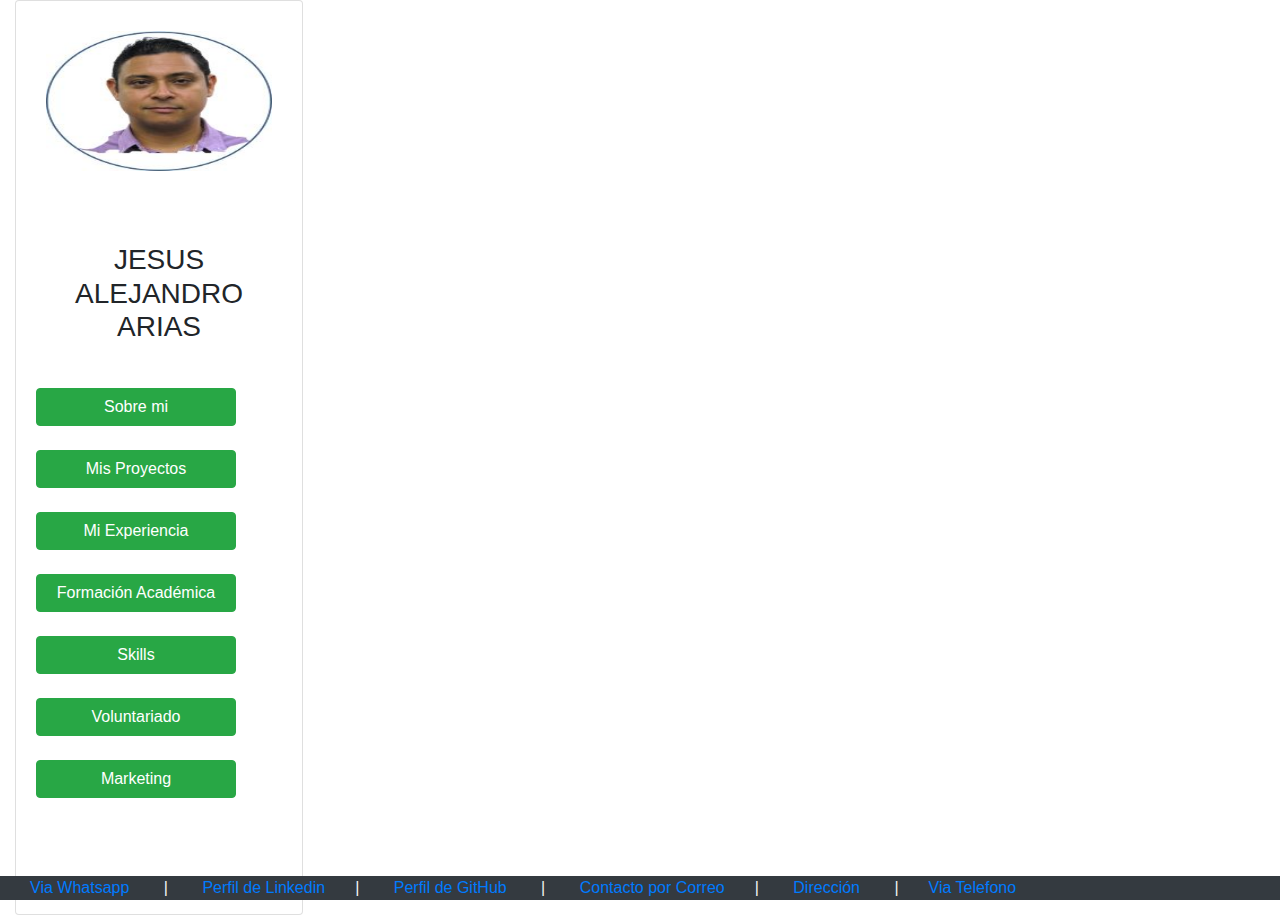
==== commit 0edb89a8: "inclusion de modal" ====
--- a/conbootstrap.html
+++ b/conbootstrap.html
@@ -3,150 +3,322 @@
 <head>
   <meta charset="UTF-8">
   <meta name="viewport" content="width=device-width, initial-scale=1.0">
-  <title>CV JESUS.ARIAS</title>
+  <title>CV JESUS ARIAS</title>
   <link rel="stylesheet" href="./assets/css/style2.css">
   <link rel="stylesheet" href="https://stackpath.bootstrapcdn.com/bootstrap/4.5.2/css/bootstrap.min.css" integrity="sha384-JcKb8q3iqJ61gNV9KGb8thSsNjpSL0n8PARn9HuZOnIxN0hoP+VmmDGMN5t9UJ0Z" crossorigin="anonymous">
 </head>
 <body>
 <header class="fixed-top">
-  <!--  Barra de menu -->
-  <nav class="navbar navbar-expand-lg navbar-dark bg-dark">
-    <a class="navbar-brand" href="#">JAAG</a>
-  <!-- Este es el boton desplegable del meno. Toggler indica funcion desplegable, y Dropdown que abvre o baja-->
-    <button class="navbar-toggler" type="button" data-toggle="collapse" data-target="#navbarSupportedContent" aria-controls="navbarSupportedContent" aria-expanded="false" aria-label="Toggle navigation">
-      <span class="navbar-toggler-icon"></span>
+   <nav class="d-block d-sm-block d-md-none navbar navbar-expand-lg navbar-light bg-light">
+    <a class="navbar-brand" href="#">ESPECIALISTA ESG  |<br> HES COMPLIANCE | </a>
+    <button class="navbar-toggler" type="button" data-toggle="collapse" data-target="#navbarNavAltMarkup" aria-controls="navbarNavAltMarkup" aria-expanded="false" aria-label="Toggle navigation">
+      <span class="navbar-toggler-icon"> </span>
     </button>
-  
-    <div class="collapse navbar-collapse" id="navbarSupportedContent">
-      <ul class="navbar-nav mr-auto">
-        <li class="nav-item active">
-          <a class="nav-link" href="#sobre-mi">Quien Soy<span class="sr-only">(current)</span></a>
-        </li>
-        <li class="nav-item">
-          <a class="nav-link" href="#experiencia">Mi Experiencia</a>
-        </li>
-
-       
-        <li class="nav-item dropdown">
-          <a class="nav-link dropdown-toggle" href="" id="navbarDropdown" role="button" data-toggle="dropdown" aria-haspopup="true" aria-expanded="false">
-            Formacion</a>
-          <div class="dropdown-menu" aria-labelledby="navbarDropdown">
-            <a class="dropdown-item" href="#Formacion">Academica</a>
-            <a class="dropdown-item" href="#Formacion">Extension</a>
-            <div class="dropdown-divider"></div>
-            <a class="dropdown-item" href="#brasil">En Brasil</a>
+    <div class="collapse navbar-collapse" id="navbarNavAltMarkup">
+      <div class="navbar-nav">
+        <a id="link-1" class="nav-link active" href="#container-3">Sobre-mi<span class="sr-only"></span></a>
+        <a id="link-2" class="nav-link" href="#">Experiencia</a>
+        <a id="link-3" class="nav-link" href="#">Preparacion</a>
+        <a id="link-4" class="nav-link" href="#" tabindex="-1" aria-disabled="false">Habilidades</a>
+      </div>
+    </div>
+  </nav>
+ </header>
+
+<main>
+<!--<div id="container-1">
+  <div id="carouselExampleSlidesOnly" class="carousel slide" data-ride="carousel">
+    <div class="carousel-inner">
+      <div id="img1" class="carousel-item active">
+          <img src="./assets/img/sustentabilidad.jpg" class="d-block w-100" alt="Primera imagen de Sustentabilidad...">
+      </div>
+      <div class="carousel-item">
+        <img id="img1" src="./assets/img/Gestion-empresa.jpg" class="d-block w-100" alt="Segunda Imagen de normativa">
+      </div>
+      <div id="img1" class="carousel-item">
+        <img src="./assets/img/Desechos.jpg" class="d-block w-100" alt="Tercera imagen de gestion de riesgos">
+      </div>
+      <div id="img1"class="carousel-item">
+        <img src="./assets/img/riesgos.jpg" class="d-block w-100" alt="Tercera imagen de gestion de riesgos">
+      </div>
+    </div>
+  </div>
+</div>
+<!--Aqui finaliza el carrusel -->
+<div id="container-obj" class="text-wrap d-block d-sm-block d-md-none">
+  <h4 class="font-italic font-weight-lighter"><i>"Tengo como meta profesional contribuir al crecimiento, desarrollo y consolidación de emprendimientos, a través de estrategias de coaching, mentoring y auditorias de los modelos de Sustentabilidad Empresarial, Ambientes de Trabajo Seguro y Ambientes Conservados"</i></h4>
+</div>
+<!-- Un poco sobre mi// falta ppor completar esta parte de mi CV-->
+<!-- Aqui termina mi meta profesinal -->
+<div id="Bloco-MQ" class=".d-none .d-lg-block .d-xl-none">
+
+</div>
+
+
+<div id="container-2" class="col-12 d-none d-lg-block d-xl-block" style="">
+  <div class="row">
+    <div Id="presentacion" class="col-lg-3 " style="height:640px; position: relative;top: 0;"> 
+      <div class="card" style="width: 18rem;">
+        <img id="img2" src="./assets/img/photo2.jpg" class="card-img-top" alt="Jesus Arias">
+        <div class="card-body">
+          <p class="card-text">
+            <h3 class="text-center">JESUS ALEJANDRO ARIAS</h3>
+            <p class="text-center" class="font-weight-lighter">
+             <!-- <h6>Marca cada opción para conocer un poco mas de mi trayectoria</h6> -->
+              <div id="btns">
+              <a id="btn101" href="#"><button id="btn-1" type="button" class="btn btn-success">Sobre mi</button></a><br><br>
+              <a id="btn102" href="#"><button id="proyectos" type="button" class="btn btn-success">Mis Proyectos</button></a><br><br>
+              <a id="btn103" href="#"><button id="btn-1" type="button" class="btn btn-success">Mi Experiencia</button></a><br><br>
+              <a id="btn104" href="#"><button id="btn-1" type="button" class="btn btn-success">Formación Académica</button></a><br><br>
+              <a id="btn105" href="#"><button id="btn-1" type="button" class="btn btn-success">Skills</button></a><br><br>
+              <a id="btn106" href="#"><button id="btn-1" type="button" class="btn btn-success">Voluntariado</button></a><br><br>
+              <a id="btn107" href="#"><button id="btn-1" type="button" class="btn btn-success">Marketing</button></a><br><br>
+              </div>
+              </p>
+          </p>
+        </div>
+      </div>
+    </div>
+    <div id="parallenar" class="col-lg-9 d-flex m-10" style="flex-direction: row; flex-wrap: wrap;"> </div>
+</div>
+</div>
+<!-- Bloque para intercambio. botones y espacio en Blanco!-->
+<div id="container-3" class="col-sm d-none" style="display: block; width: 100%; height: auto;">
+    <p>
+      Ingeniero Químico, egresado en el año 2006.
+      Tuve experiencia como pasante en el área de Calidad y Producción durante mi período de graduación. 
+      Posteriormente desde el año 2007, inicié trabajos en el área de Higiene Ocupacional y en el área ambiental, con enfoque empresarial.
+      Allí tuve la oportunidad de trabajar en distintas responsabilidades, desde especialista, hasta Gerente Funcional de departamento y de mantenimiento Mayor.
+      Culminé mi relacion laboral con Petroleos de Venezuela en el año 2018.
+      Posteriormente a eso, estuve haciendo proyectos personales, como Freelancer en el área de Marketing, ventas y Administración, por parte de mis conocimientos y habilidades en planificación y de gestión de marketing y redes.
+      Para el año 2019 inicié relaciones la empresa RST - Global Solutions, allí cumplo funciones como entrenador de personal en plataformas petroleras en distintas localidades, entre ellas Brasil, México y Noruega, entre otras, trabajando bajo normativas  locales e internacionales, destacandos las NR Brasileras, la OSHA, las NOM, las STCW y las de OMI.
+      Cumplo con el rol de evaluador certificador de una organziación internacional que entrega certificados de competencias.
+    </p>
+    <p>
+      Mis fortalezas: Organización, Control de Procesos, Investigación y Dedicación.
+      En continuo desarrollo de áreas transversales como: 
+      Programación Web, Marketing Digital, Modelos de Negocios.</p><br>
+      <div>
+        <h5>Cargos de Interes</h5>
+          <div class="flexContainer">
+            <div id="cargo1"> Gestor Ambiental  </div>
+            <div id="cargo1"> Programador Web</div>
+            <div id="cargo1"> Especialista de Seguridad</div>
           </div>
-        </li>
-      
-
-
-        <li class="nav-item">
-          <a class="nav-link" href="#forma" aria-disabled="true">Contactame</a>
-        </li>
-      </ul>
-      <form class="form-inline my-2 my-lg-0">
-        <input class="form-control mr-sm-2" type="search" placeholder="Search" aria-label="Search">
-        <button class="btn btn-outline-success my-2 my-sm-0" type="submit">Buscar sobre mi</button>
-      </form>
-    </div>
-  </nav>
-</header>
-<main>
-<!-- este es el carrusel-->
-<div>
- 
-  <div id="carouselExampleControls" class="carousel slide" data-ride="carousel">
-    <div class="carousel-inner">
-      <div class="carousel-item active">
-        <img src="https://www.portaldoiguassu.com.br/images/seguridadindustrial.jpg" class="d-block w-100" alt="Pericia en Seguridad Industrial">
-      </div>
-      <div class="carousel-item">
-        <img src="https://www.steo.com.pe/wp-content/uploads/2018/08/Monitos-deAgentes.jpg" class="d-block w-100" alt="Medición de Ag de Riesgos...">
-      </div>
-      <div class="carousel-item">
-        <img src="https://i2.wp.com/www.tecnopymes.com.ar/wp-content/uploads/2019/07/verde.jpg?fit=1000%2C600&ssl=1" class="d-block w-100" alt="Sustentabilidad">
-      </div>
-    </div>
-    <a class="carousel-control-prev" href="#carouselExampleControls" role="button" data-slide="prev">
-      <span class="carousel-control-prev-icon" aria-hidden="true"></span>
-      <span class="sr-only">Previous</span>
-    </a>
-    <a class="carousel-control-next" href="#carouselExampleControls" role="button" data-slide="next">
-      <span class="carousel-control-next-icon" aria-hidden="true"></span>
-      <span class="sr-only">Next</span>
-    </a>
-  </div>
-</div>
-<br><br>
-
-<!-- este es el texto inicial de presentación de mi objetivo-->
-<div class="text-wrap d-none d-lg-block d-xl-block">
-  <h3 class="font-italic font-weight-lighter"><b>"Profesional preparado de alta experiencia y flexibilidad, con el objetivo de aportar conocimiento y soluciones prácticas, tangibles, viables y socialmente responsables, haciendo uso siempre de la tecnología"</b></h3>
-  <!-- Content here -->
-</div>
-<br><br>
-<!-- Un poco sobre mi// falta ppor completar esta parte de mi CV-->
-<section id="sobre-mi">
-<div class="container-fluid padding">
-  <div class="row text-center">
-      <div class="col-xs-12 col-sm-12 col-md-6 bg-dark">
-        <img id="muestra" class="img-fluid rounded mx-auto d-block" src="./assets/img/photo1.jpg" alt="foto de perfil">
         </div>
-      <div  class="col-xs-12 col-sm-12 col-md-6 bg-light">  
-      <h3 class="text-center">JESUS ALEJANDRO ARIAS</h3><br>
-      <p class="text-center" class="font-weight-lighter">Profesional venezolano, con amplia experiencia en el area de Ambiente, Salud Laboral y Gestion de Proyectos. He estado involucrado en multiplicidad de funciones y proyectos exitosos, a lo largo de mis 14 años de contacto con la industria, comunidades y organizaciones de voluntariado.
-        Actualmente resido en Brasil, con la experiencia de trabajar en empresas internacionales para aplicar las normativas y estandares internacionales en materia QHSE. He trabajado en Noruega, México y Brasil, además de Venezuela.
-        Mis fortalezas: Organización, Control de Procesos, Investigación y Dedicación.
-        En continuo desarrollo de áreas trnasversales como: Programación Web, Marketing Digital, Modelos de Negocios.<br><br><u><b>Cargos de Interes</b></u><br><b>Gestor Ambiental</b><br><b>Programador Web</b><br><b>Gestor de Seguridad Laboral</b><br>
-      </p>
-      <p class="text-center"><a href="https://goo.gl/maps/5nie9yvfoMKC1LxE7" target="_blank">Vivo en Sao Paulo, Brasil</a>| <a href="https://www.linkedin.com/in/jesusalejandroarias/">Linkedin</a>| 
-          <a href="mailto:jesusalejandro225@hotmail.com">Mail</a>|
-          <a href="https://api.whatsapp.com/send?phone=5511972434963&fbclid=IwAR2smO3lVrIl71V4IS6mkf0RWdFasIS2Ini-gyvTt7nam2ziQqyL69g9Jfs">Via Whatsapp</a>|<br><a href="+5511972434963">Via Telefono</a>
-    </p>
-  </div>
-</div>
-</div>
-</section>
-<!-- experiencia -->
-<section id="experiencia">
-  <h3 class="font-weight-bold">EXPERIENCIA</h3>
-  <div class="container">
-    <div class="row" style="border: 1px solid black">
-      <div class="col-sm-4" style="border: 1px solid black">
-        <h4 class="text-left">Investigación</h4>
-        <ul class="text-break">
-          <li class="text-justify">Tratamiento de Lodos contaminados con Plomo. Universidad de Carabobo. 2016<br><a href="xxx">Ver Trabajo</a></li>
-          <li class="text-justify">Evaluación de Exposición Ocupacional a Agentes Químicos. 2011<br><a href="xxx">Ver trabajo</a></li>
-          <li class="text-justify">Evaluación de Mejor Condición de Extracción de Aceites de Semillas. 2006<br><a href="xxx">Ver trabajo</a></li>
-        </ul>
-      </div>
-      <div class="col-sm-4" style="border: 1px solid black">
-        <h4 class="text-left">Comercial</h4>
-        <ul class="text-break">
-          <li class="text-justify">Analista de Ventas. Atento. <br>Período: 2018 -2019<br><a href="xxx">Ver Referencia</a></li>
-          <li class="text-justify">Freelancer. Servicios de Asesoría de Marketing y Negocios. Autonomo. <br>Período: 2019-2020<br><a href="xxx">Ver Referencias</a></li>
-          <li class="text-justify">Administrador Comercial. Negocio Propio. Venezuela. <br>Período: 2017 - 2018<br><a href="xxx">Ver Referencias</a></li>
-        </ul>
-      </div>
-      <div class="col-sm-4" style="border: 1px solid black">
-        <h4 class="text-left">Industrial</h4>
-        <ul class="text-break">
-          <li class="text-justify">RST Global Solutions. Brasil.<br> Período: 2019 - Actual<br><b>Entrenador QSHE/Certificador</b><br><a href="xxx">Ver actividades</a></li>
-          <li class="text-justify">PDVSA Refinería El Palito.<br> Período: 2012 - 2018<br><b>Ingeniero Ambiental</b><br><a href="xxx">Ver actividades</a></li>
-          <li class="text-justify">PDVSA Refinería El Palito.<br> Período: 2007 -2012<br><b>Especialista en Higiene Ocupacional</b><br><a href="xxx">Ver actividades</a></li>
-          </p>
-        </ul>
+    </div>
+<!-- Aqui termina el tema de mi descripcion -->
+<div id="containerproyectos" class="d-none">
+  <div class="card-deck">
+    <div id="card11" class="card">
+      <img src="./assets/img/1.jpg" class="card-img-top" alt="Gestion de Indice GRI..">
+      <div class="card-body">
+        <h5 class="card-title">Cálculo de Índice de Sustentabilidad y otros indicadores de gestión ambiental
+        </h5>
+        <p class="card-text"><i>Impacto:</i>
+          Entrega de Dashboard de las condiciones de la Refinería El Palito, con frecuencia de entrega trimestral.
+          Herramienta para las organizaciones del complejo refinador para la toma de decisiones en materia operativa con impacto ambiental
+          </p>
+      </div>
+      <div class="card-footer">
+        <small class="text-muted text-center">GESTION DE SUSTENTABILIDAD</small>
+      </div>
+    </div>
+    <div id="card12" class="card">
+      <img src="./assets/img/6.jpg" class="card-img-top" alt="Registro de Emisiones">
+      <div class="card-body">
+        <h5 class="card-title">Caracterización de fuentes e Inventario de emisiones atmosféricas
+        </h5>
+        <p class="card-text"><i>Impacto:</i> 
+          Registro Nacional de 13 fuentes de emisiones de gases de efectos invernaderos.
+          Estimación de base cero de tasa de emisiones de Refinería el Palito, bajo nuevos esquemas
+          </p>
+      </div>
+      <div class="card-footer">
+        <small class="text-muted text-center">INVENTARIO DE EMISIONES</small>
+      </div>
+    </div>
+    <div id="card13"  class="card">
+      <img src="./assets/img/7.jpg" class="card-img-top" alt="Combate de Derrames y Emergencias">
+      <div class="card-body">
+        <h5 class="card-title">Implementación de Planes de Contingencia por Derrames de Hidrocarburos
+        </h5>
+        <p class="card-text">Impacto: 
+          Coordinación de Despliegue de barreras con tiempo de respuesta de 45 minutos.
+          Implementación de Plan de Monitoreo Supervisado con duración mínima de 3 meses
+          Saneamiento de 3000 m2 de costa en 5 eventos relevantes
+          </p>
+      </div>
+      <div class="card-footer">
+        <small class="text-muted text-justify">ATENCION A EMERGENCIAS</small>
+      </div>
+    </div>
+  </div>
+  <br>
+<!-- segundo lote de cartas-->
+  <div class="card-deck">
+    <div id="card21" class="card">
+      <img src="./assets/img/3.jpg" class="card-img-top" alt="Desechos de Efluentes..">
+      <div class="card-body">
+        <h5 class="card-title">Manejo de Desechos Peligrosos Petroleros</h5>
+        <p class="card-text"><i>Impacto:</i>
+          Retiro de 45.000 Toneladas de Lodos Petrolizados del área, Coordinación del transporte y control de documentos para el traslado hacia los lugares de Tratamiento y Disposición final del Material Contaminado, así como beneficio adicional, Mejora del desempeño ambiental de la Unidad de Efluentes
+          </p>
+      </div>
+      <div class="card-footer">
+        <small class="text-muted text-center">GESTION DE DESECHOS</small>
+      </div>
+    </div>
+    <div id="card22" class="card">
+      <img src="./assets/img/5.jpg" class="card-img-top" alt="Registro de Emisiones">
+      <div class="card-body">
+        <h5 class="card-title">Gestión Ambiental en Proyecto de Remoción de Asbesto</h5>
+        <p class="card-text"><i>Impacto:</i> 
+          Creación de protocolo de Manejo de Asbesto, Implantación de Plan de Monitoreo de Fibras de Asbesto 
+          Retiro de más de 10.000 m2 de asbesto en condiciones comprometidas y encapsulados por empresas autorizadas
+        </p>
+      </div>
+      <div class="card-footer">
+        <small class="text-muted text-center">GESTION DE DESECHOS Y CONTROL DE RIESGOS</small>
+      </div>
+    </div>
+    <div id="card23" class="card">
+      <img src="./assets/img/4.jpg" class="card-img-top" alt="Combate de Derrames y Emergencias">
+      <div class="card-body">
+        <h5 class="card-title">Recuperación de Áreas Contaminadas con Hidrocarburos</h5>
+        <p class="card-text"><i>Impacto</i> 
+          Retiro de 20.000 m3 de Toneladas de Lodos Petrolizados, Disposición final por valorización y biorremediación
+          Saneamiento de las áreas impactadas, Aplicación de Plan de Monitoreo Ambiental
+          </p>
+      </div>
+      <div class="card-footer">
+        <small class="text-muted text-justify">GESTION DE ÁREAS CONTAMINADAS</small>
+      </div>
+    </div>
+  </div>
+  <br>
+<!-- tercer lote de cartas -->
+  <div class="card-deck">
+    <div id="card31" class="card">
+      <img src="./assets/img/9.jpg" class="card-img-top" alt="Gestion de Indice GRI..">
+      <div class="card-body">
+        <h5 class="card-title">Plan de Valoracion de Niveles de Ruido</h5>
+        <p class="card-text"><i>Impacto:</i>
+          Actualización del mapa de riesgo de ruído y características de exposición a ruidos em la Planta Eléctrica
+          Actualización de régimen de alternabilidad de los trabajadores expuestos al ruído, y mejora em la adquisición de nuevos Equipos de Protección Personal
+         </p>
+      </div>
+      <div class="card-footer">
+        <small class="text-muted text-center">GESTION DE RIESGOS</small>
+      </div>
+    </div>
+    <div id="card32" class="card">
+      <img src="./assets/img/6.jpg" class="card-img-top" alt="Registro de Emisiones">
+      <div class="card-body">
+        <h5 class="card-title">Valoración de Niveles de Riesgos (químicos y físicos)
+        </h5>
+        <p class="card-text"><i>Impacto:</i> 
+          Determinación de los puestos de trabajo con mayor nível de exposición y riesgo
+          Levantamiento de esquema de rotación y cambios de ubicación de las facilidades temporales para descanso y trabajo
+          Generación de propuestas a ser incluídas en el proyecto de mejora de la Unidad de Tratamiento de Efluentes
+          </p>
+      </div>
+      <div class="card-footer">
+        <small class="text-muted text-center">GESTION DE RIESGOS QUIMICOS</small>
+      </div>
+    </div>
+    <div id="card33" class="card">
+      <img src="./assets/img/7.jpg" class="card-img-top" alt="Combate de Derrames y Emergencias">
+      <div class="card-body">
+        <h5 class="card-title">Control de la Calidad del Agua Potable</h5>
+        <p class="card-text"><i>Impacto:</i> 
+          Ejecución de plan de monitoreo para aseguramiento de la calidad de agua potable 
+          para instalaciones com fuente propia y de suministro por terceiros. 
+          </p>
+      </div>
+      <div class="card-footer">
+        <small class="text-muted text-justify">ATENCION A EMERGENCIAS</small>
+      </div>
+    </div>
+  </div>
+
+
+
+
+</div>
+<!-- aqui termina la descripcion de mis proyectos -->
+<div id="experiencia" class="col-sm d-none" style="padding: 20px;">
+  <!--Experiencia Industrial-->
+  <div class="card mb-3" style="max-width: auto;">
+    <div class="row no-gutters">
+      <div class="col-md-4">
+       <img src="./assets/img/141.jpg" class="card-img" alt="...">
+      </div>
+      <div class="col-md-8">
+        <div class="card-body">
+          <h5 class="card-title">EXPERIENCIA INDUSTRIAL</h5>
+          <p class="card-text">
+            <ul class="text-break">
+              <li class="text-justify">RST Global Solutions. Brasil. Período: 2019 - 2020 |<br> <b>Entrenador QSHE/Certificador</b> | <a href="xxx">Ver actividades</a></li>
+              <li class="text-justify">PDVSA Refinería El Palito | Período: 2012 - 2018 | <b>Ingeniero Ambiental</b> |<br><a href="xxx">Ver actividades</a></li>
+              <li class="text-justify">PDVSA Refinería El Palito | Período: 2007 -2012 | <br><b>Especialista en Higiene Ocupacional</b> | <a href="xxx">Ver actividades</a></li>
+              </p>
+            </ul>         
+          </p>
+          <p class="card-text"><small class="text-muted"></small></p>
         </div>
       </div>
-  </section>
-<br><br>
-<!-- SKILLS-->
-<section style="background:rgb(174, 234, 236)" id="skills">
+    </div>
+  </div>
+<!-- Experiencia Comercial-->
+  <div class="card mb-3" style="max-width: auto;">
+    <div class="row no-gutters">
+      <div class="col-md-4">
+        <img src="./assets/img/131.jpg" class="card-img" alt="...">
+      </div>
+      <div class="col-md-8">
+        <div class="card-body">
+          <h5 class="card-title">EXPERIENCIA COMERCIAL</h5>
+          <p class="card-text">
+            <ul class="text-break">
+              <li class="text-justify">Analista de Ventas. Atento | Período: 2018 -2019 |<a href="xxx"> Ver Referencia</a></li>
+              <li class="text-justify">Freelancer. Servicios de Asesoría de Marketing y Negocios. Autonomo. <br>Período: 2019-2020 | <a href="xxx">Ver Referencias</a></li>
+              <li class="text-justify">Administrador Comercial. Negocio Propio. Venezuela. | Período: 2017 - 2018 | <a href="xxx">Ver Referencias</a></li>
+            </ul>
+          </p>
+          <p class="card-text"><small class="text-muted"></small></p>
+        </div>
+      </div>
+    </div>
+  </div>
+  <!-- Experiencia en Investigacion-->
+  <div class="card mb-3" style="max-width: auto;">
+    <div class="row no-gutters">
+      <div class="col-md-4">
+        <img src="./assets/img/121.jpg" class="card-img" alt="...">
+      </div>
+      <div class="col-md-8">
+        <div class="card-body">
+          <h5 class="card-title">EXPERIENCIA EN INVESTIGACION</h5>
+          <p class="card-text">
+            <ul class="text-break">
+              <li style="padding-bottom: 5px;" class="text-justify">Tratamiento de Lodos contaminados con Plomo. Universidad de Carabobo. <br>2016 | <a href="xxx">Ver Trabajo</a></li>
+              <li class="text-justify">Evaluación de Exposición Ocupacional a Agentes Químicos. <br>2011 | <a href="xxx">Ver trabajo</a></li>
+              <li class="text-justify">Evaluación de Mejor Condición de Extracción de Aceites de Semillas. <br> 2006 |<a href="xxx">Ver trabajo</a></li>
+            </ul>
+          </p>
+          <p class="card-text"><small class="text-muted"></small></p>
+        </div>
+      </div>
+    </div>
+  </div>
+</div>
+<!-- aqui termina la descripcion de mi experiencia -->
+<div id="skills" class="col-sm d-none">
   <h3 class="font-weight-bold">SKILLS</h3>
-<div class="container">
+  <div class="flexContainer3">
     <div class="row">
-      <div class="col-sm-2"></div>
-      <div class="col-sm-4" style="border: 1px solid black">
+     <div id="SSkills" class="col-sm" style="border: 1px solid black; border-radius: 15px; margin: 10px;">
         <h4 class="text-left">Soft Skills</h4>
         <ul>
           <p class="text-left">Adaptabilidad<br>Asertividad<br>Resolución de Problemas<br>Gestión de Reuniones Efectivas<br></p>
@@ -154,7 +326,7 @@
           <p class="text-left">Capacidad de búsqueda<br>resiliencia<br>optimización de recursos<br>Gestión de recursos. Humano, Logístico, Financiero.<br></p>
           </ul>
       </div>
-      <div class="col-sm-4" style="border: 1px solid black">
+      <div id="HSkills" class="col-sm" style="border: 1px solid black; border-radius: 15px; margin: 10px;">
       <h4 class="text-left">Hard Skills</h4>
         <p class="text-left">Aplicación de Análisis de Riesgos - HAZOP y ADR <br>
           Medición de Ruido/Estrés térmico/ Exposición a productos químicos<br>
@@ -164,156 +336,169 @@
           Saneamiento de áreas Contaminadas, Atención a Emergencia<br>
           Uso del software de simulación de movimiento contaminante<br>
           </p>
-        </div>
-      <div class="col-sm-2"></div>
-    </div>
-    <br><br>
-    <!--
-    <div class="row">
-      <div class="col-sm">col-sm</div>
-      <div class="col-sm">col-sm</div>
-      <div class="col-sm">col-sm</div>
-    </div>
-  -->
-  </div>
-</section>
-<br><br>
+      </div>
+    </div>
+  </div>
+
+</div>
+<!-- aqui termina la descripcion de mis Skills -->
+<div id="estudios" class="col-lg d-none">
+  <div id="universidad">
+    <h4>Estudios Universitarios</h4>
+    <div id="UC" >
+    <img src="./assets/img/UC.jpg" alt="Logo de la UC">
+    <img src="./assets/img/UBV.jpg" alt="Logo de la UC">
+    </div>
+    <div class="d-flex">
+      <p class="text-center"><b>MASTER<br>INGENIERIA AMBIENTAL</b><br><a href="http://servicio.bc.uc.edu.ve/ingenieria/revista/v17n2/postgrado.pdf" target="_blank">Universidad de Carabobo</a><br>Año de Graduación: 2016</p>
+      <p class="text-center"><b>ESPECIALISTA<br>HIGIENE OCUPACIONAL</b><br><a href="http://ubv.edu.ve/index.php/events/centro-de-estudios-en-ciencia-de-la-energia-cece/" target="_blank">Universidad Bolivariana </a><br>Año de Graduación: 2011</p>
+      <p class="text-center"><b>INGENIERO<br> QUIMICO</b><br><a href="http://www.uc.edu.ve/facul_ingenieria.php" target="_blank">Universidad de Carabobo</a><br>Año de Graduación: 2006</p>
+    </div>
+    
+  </div>
+  <div id="Extensiones">
+    <h4>Estudios de Extensión</h4>  
+  <div id="ext">  
+      <img src="./assets/img/ism.jpg" alt="Extensiones">
+      <img src="./assets/img/ULA-vzla.jpg" alt="Extensiones">
+    </div>
+    <div class="d-flex" style="">
+      <p><b>Especialización en Analisis Ambiental por Imagenes Satelitáles</b><br><a href="http://www.ubtjr.edu.ve/anc/" target="_blank">UBT Jesus Rivero - Monagas</a><br>Año de Graduación: 2013</p>
+      <p><b>Especialista en Gestión de Residuos</b><br><a href="https://www.ismedioambiente.com/programas-formativos/curso-especialista-en-gestion-de-residuos/" target="_blank">Instituto Superior del Medio Ambiente</a><br>Año de Graduación: 2015</p>
+      <p><b>Gerencia Ambiental</b><br><a href="http://web.ula.ve/cidiat/" target="_blank">Universidad de los Andes</a><br>Año de Graduación: 2015</p>
+      <p><b>Simuladores de Contaminación Ambiental del Aire.<br>AERMOD-CALPUFF</b><br><a href="https://www.weblakes.com/training/index.html" target="_blank">Universidad de los Andes</a><br>Año de Graduación: 2015</p>
+      <p><b>Auditor Interno. Sistemas Integrados de Gestión</b><br><a href="https://www.bureauveritasformacion.com/formacion-empresas/formacion-bonificada.aspx" target="_blank">Bureau Veritas, Venezuela</a><br>Año de Graduación: 2011</p>  
+    </div>
+    </div>
+    <div id="cursosenbrasil">
+    <h4>Estudios de Extensión en Brasil</h4> 
+    <div id="brasil"> 
+      <div style="display: flex; flex-direction: row; flex-wrap: wrap; ">
+    <img src="./assets/img/Digital-house.jpg" alt="Extensiones">
+    <img src="./assets/img/fgv.jpg" alt="Extensiones">
+    <img src="./assets/img/ILZB.jpg" alt="Extensiones">
+      </div>
+      <div class="d-flex" style="display: flex; flex-direction: row; flex-wrap: wrap;">
+      <p><b>Programación Full Stack</b><br>Institución: <a href="https://www.digitalhouse.com/br/curso/desenvolvimento-web-full-stack" target="_blank">DIGITAL HOUSE</a> 2020<br></p>
+      <p><b>Gestión Estratégica de Emisiones de Carbono</b><br>Institución: <a href="https://educacao-executiva.fgv.br/cursos/online/curta-media-duracao-online/gestao-estrategica-de-carbono" target="_blank">Fundación Getulio Vargas</a> 2020<br></p>
+      <p><b>Consultor de Economía Circular y Residuos Cero</b><br>Institución:<a href="https://academialixozero.eadbox.com/#featured_courses" target="_blank">Instituto Lixo Zero Brasil</a> 2020<br></p>
+      <p><b>Pericia Judicial. Preparación de expertos</b><br> Instituto:<a href="https://www.manualdepericias.com.br/cursos/cursos-presenciais/" target="_blank">RuiJulioano Pericias</a> 2019<br></p>
+      <p><b>Marco Jurídico Laboral para Brasil, Estados Unidos, UE, México, SCTW</b><br>Institución: <a href="http://www.rst-global.com/international-training-standards/" target="_blank">RST Global Solution Latin America</a> 2019<br></p>
+      <p><b>Educación Ambiental para el Cambio Climático<br>Alianzas para Conservación de Areas Protegidas</b><br>Institución: <a href="https://ead.mma.gov.br/?redirect=0" target="_blank">Ministerio del Medio Ambiente</a> 2018<br></p>
+      </div>
+    </div>
+  </div>
+</div>
+<br>
+<!--Aqui termina la seccion de mi formacion academica total -->
 <!-- Formación General -->
-<section id="Formacion">
-  <h3 class="font-weight-bold">FORMACION</h3>
+<!-- Por los momentos (21.09.2020) se decidio no incluir un form, porque en el footer existen suficientes formas de contacto y verificacion de los datos en el tema-->
+<div id="marketero" class="col-12 d-none">
+<section>
+  <h3><b>MARKETING</b></h3>
   </section>
-  <!-- Descripcion de Formación General 
-  Aqui tambien están las descripciones de las formaciones en brasil-->
-<div id="brasil" class="container">
-  <!-- <h4>FORMACION</h4> -->
-  <div class="row">
-    <!--<div class="col">col</div> -->
-    <div class="col-md-4">
-      <h4 class="text-center">Universitaria</h4>
-      <ul class="text-center">
-        <li class="text-left"><b>MASTER EN INGENIERIA AMBIENTAL</b><br><a href="http://servicio.bc.uc.edu.ve/ingenieria/revista/v17n2/postgrado.pdf" target="_blank">Universidad de Carabobo</a><br>Año de Graduación: 2016</li>
-        <li class="text-left"><b>ESPECIALISTA EN HIGIENE OCUPACIONAL</b><br><a href="http://ubv.edu.ve/index.php/events/centro-de-estudios-en-ciencia-de-la-energia-cece/" target="_blank">Universidad Bolivariana de Venezuela</a><br>Año de Graduación: 2011</li>
-        <li class="text-left"><b>INGENIERO QUIMICO</b><br><a href="http://www.uc.edu.ve/facul_ingenieria.php" target="_blank">Universidad de Carabobo</a><br>Año de Graduación: 2006</li>
-        </ul>
-    </div>
-    <div class="col-md-2">
-      <h4 class="text-center"><br>
-      <br>
-      <br>
-      <br>
-      <br>Extensión</h4>
-    </div>
-    <div class="col-md-6">
-      <ul>
-        <li><b>Especialización en Analisis Ambiental por Imagenes Satelitáles</b><br><a href="http://www.ubtjr.edu.ve/anc/" target="_blank">UBT Jesus Rivero - Monagas</a><br>Año de Graduación: 2013</li>
-        <li><b>Especialista en Gestión de Residuos</b><br><a href="https://www.ismedioambiente.com/programas-formativos/curso-especialista-en-gestion-de-residuos/" target="_blank">Instituto Superior del Medio Ambiente</a><br>Año de Graduación: 2015</li>
-        <li><b>Gerencia Ambiental</b><br><a href="http://web.ula.ve/cidiat/" target="_blank">Universidad de los Andes</a><br>Año de Graduación: 2015</li>
-        <li><b>Simuladores de Contaminación Ambiental del Aire. AERMOD-CALPUFF</b><br><a href="https://www.weblakes.com/training/index.html" target="_blank">Universidad de los Andes</a><br>Año de Graduación: 2015</li>
-        <li><b>Auditor Interno. Sistemas Integrados de Gestión</b><br><a href="https://www.bureauveritasformacion.com/formacion-empresas/formacion-bonificada.aspx" target="_blank">Bureau Veritas, Venezuela</a><br>Año de Graduación: 2011</li>
-        </ul>
-  </div>    
-    </div>
-    <br><br>
-
-<!-- Formación en Brasil -->
-
-<div class="Container">
-  <h4 class="text-center">Formación en Brasil</h4>
-  <div class="row">
-    <div class="col-sm-4" >
-      <img class="comparacion" class="img-fluid" src="https://camiper.com/tiempominero/wp-content/uploads/2019/10/Es-posible-forjar-relaci%C3%B3n-estable-entre-Miner%C3%ADa-y-Medio-Ambiente.jpg" alt="imagen de Referencia">
-  </div>
-    <div class="col-sm-8">
-<p>
-Programación Full Stack<br>Institución: <a href="https://www.digitalhouse.com/br/curso/desenvolvimento-web-full-stack" target="_blank">DIGITAL HOUSE</a> 2020<br>
-Gestión Estratégica de Emisiones de Carbono<br>Institución: <a href="https://educacao-executiva.fgv.br/cursos/online/curta-media-duracao-online/gestao-estrategica-de-carbono" target="_blank">Fundación Getulio Vargas</a> 2020<br>
-Consultor de Economía Circular y Residuos Cero<br>Institución:<a href="https://academialixozero.eadbox.com/#featured_courses" target="_blank">Instituto Lixo Zero Brasil</a> 2020<br>
-Pericia Judicial. Preparación de expertos<br> Instituto:<a href="https://www.manualdepericias.com.br/cursos/cursos-presenciais/" target="_blank">RuiJulioano Pericias</a> 2019<br>
-Marco Jurídico Laboral para Brasil, Estados Unidos, UE, México, SCTW<br>Institución: <a href="http://www.rst-global.com/international-training-standards/" target="_blank">RST Global Solution Latin America</a> 2019<br>
-Educación Ambiental para el Cambio Climático<br>Alianzas para Conservación de Areas Protegidas<br>Institución: <a href="https://ead.mma.gov.br/?redirect=0" target="_blank">Ministerio del Medio Ambiente</a> 2018<br>
-</p>
-    </div>
-  </div>
-
-
-
-
-</div>
-<br><br>
-    <!--<div class="col">col</div> -->
-  </div>
-
-  <!-- formulario -->
-<section id="forma" class="d-flex" style="background-color: rgb(206, 216, 223)">
-  <form>
-    <div class="form-group">
-      <label for="Nombre">Coloque su Nombre</label>
-      <input type="Name" class="form-control" id="Nombre" style="background-color: rgb(233, 230, 230)">
-      <label for="exampleFormControlInput1">Dirección de Email</label>
-      <input type="email" class="form-control" id="exampleFormControlInput1" placeholder="name@example.com">
-    </div>
-    <div class="form-group">
-      <label for="exampleFormControlSelect1">Asunto</label>
-      <select class="form-control" id="exampleFormControlSelect1">
-        <option>Escribe un asunto</option>
-        <option>Entrevista</option>
-        <option>Contratación</option>
-        <option>Personal</option>
-        <option>Proyecto</option>
-        <option>Entrenamientos</option>
-      </select>
-    </div>
-  <div class="form-group">
-      <label for="exampleFormControlTextarea1">Comentario</label>
-      <textarea class="form-control" id="exampleFormControlTextarea1" rows="3"></textarea>
-    </div>
-    <div class="form-group">
-      <label for="exampleFormControlFile1">Example file input</label>
-      <input type="file" class="form-control-file" id="exampleFormControlFile1">
-    </div>
-    <button type="submit" class="btn btn-primary mb-2">Enviar</button>|<button  class="btn btn-primary mb-2">Cancelar</button>
-  </form>
-</section>
- <!-- <div class="row">
-    <div class="col-8">col-8</div>
-    <div class="col-4">col-4</div>
-  </div> -->
-<!-- <div class="container">
-  <div class="row">
-    <div class="col">
-      1 of 2
-    </div>
-    <div class="col">
-      2 of 2
-    </div>
-  </div>
-  <div class="row">
-    <div class="col">
-      1 of 3
-    </div>
-    <div class="col">
-      2 of 3
-    </div>
-    <div class="col">
-      3 of 3
-    </div>
-  </div>
-</div>
---> 
-
-<div></div>
-<div></div>
-<div></div>
-<div></div>
-
-
+<div id="marketing" class="col-lg">
+    <div class="col-4 bg-light">
+    <img src="./assets/img/Atento.jpg " alt=" logo de atento + Facebook">
+    <h4><br>Marketing Expert<br></h4>
+    <p>Dominio Facebook Ads |<br> Estrategias de Marketing | <br>Interpretación de Métricas <br> Mas de 2000 clientes atendidos por medios remotos</p>
+  </div>
+  <div class="col-4 bg-light">
+    <img src="./assets/img/Google.jpg " alt=" Google">
+    <h4>Certificado en Herramientas de Google</h4>
+    <p>Dominio y certificacion de herramienta de Google. | Google Ads | YouTube Ads | Google Analytic | SEO | </p>
+  </div>
+  <div class="col-4 bg-light">
+    <img src="./assets/img/Freelancer.jpg " alt=" Freelancere">
+    <h4>Consultor de Marketing - Emprendedores</h4>
+    <p>Trabajo a través de plataformas de Freelancer, para los servicios de Marketing. Dominio de Gestión de Anuncios, Campañas de Leads y Email MArketing</p>
+  </div>
+</div>
+</div>
+<!-- Marketing ojo. Es necesario completar el tema del Marketing-->
+<div id="voluntariado" class="col-9 d-none">
+  <div id="espanhol" style="border: 1px solid black;">
+    <div id="spn-img">
+    <img src="./assets/img/2222.jpg" alt="imagen del voluntariado de espanhol">
+    </div>
+    <div id="spn-text">
+    <h4>Aulas de Español a Brasileros. En total 4 meses de trabajo</h4>
+      <p>
+        Experiencia muy interesante. Dediqué a enseñar español básico a personas brasileras de cualquier edad. Me tocó enseñar el nivel A1 mas avanzado. Clases semanales, comaprti responsabildiades coon otras tres compañeras de trabajo que trabajamos cada 15 días, en clases semanales.
+        <a href="https://www.facebook.com/holaespanholparatodos">Aqui pueden ver mas información sobre el programa</a>
+      </p>
+    </div>
+      </div>
+  <div id="camaay" style="border: 1px solid black;">
+    <div id="cam-img">
+    <img src="./assets/img/ONU-camaay.jpg" alt=" participacion en proyecto de la ONU">
+    </div>
+    <div id="cam-text">
+    <h4> Apoyo a ONG CAMAAY,Voluntarios de la ONU</h4>
+    <p>En Junio 2020, en medio de la pandemia, quise aprovechar mi tiempo incorporandome a actividdes on-line y vi la oportunidad de participar en la elaboración de un Programa de Manejo de Desechos a ser implementados en la ciudad de Bamenda, Camerún. Trabajo por un total de 3 meses, aprendi mucho sobre las consideraciones economicas de este tipo de proyectos. <a href="https://www.camaay.org/">Aqui tienes mas información</a></p>
+  </div>
+</div>
+  <div id="ilzb" style="border: 1px solid black;">
+    <div id="ilzb-img">
+    <img src="./assets/img/1111.jpg " alt="instituto Lixo Zero Brasil">
+    </div>
+    <div id="ilzb-text">
+    <h4>Emabajador del Instituo Lixo Zero Brasil</h4>
+    <p>Actualmente, estoy trabajando como voluntario del instituto Lixo Zero Brasil o Zero Waste,para la promoción de las actividades educativas y de eesfuerzos contra el control de la generación de desechos, un cambio en las actitudes de consumo de las personas en especial de los ciudadanos de Sao Paulo... que generamos mas de 1.5 kgg de basura diaria, en promedio. Actualmente trabajo con la Semana Lixo Zero, realizada al final de Octubre de cada año. <a href="www.ilzb.org.br">Aqui tienes mas información del ILZB</a></p>
+  </div>
+  </div>
+
+
+</div>
+<!-- Aqui termina el Voluntariado Es necesario completar la informacion del voluntariado-->
 </main>
-<footer class="bg-dark" style="color:whitesmoke">
-  <p class="text-left" style="display: inline-flex">Jesus Alejandro Arias @ 2020© |  <a href="mailto:jesusalejandro225@hotmail.com?Subject=Vag%20de%20Programador%20Junior&=Ola,%20gostei%20do%20seu%20perfil!"> Contatame via Email</a> |<a href="https://api.whatsapp.com/send?phone=5511972434963&fbclid=IwAR2smO3lVrIl71V4IS6mkf0RWdFasIS2Ini-gyvTt7nam2ziQqyL69g9Jfs">Manda un ZAP</a>  </p>
+
+<!--Modal de Prueba -->
+<div id="myModal" class="modal" tabindex="-1">
+  <div class="modal-dialog">
+    <div class="modal-content">
+      <div class="modal-header">
+        <h5 class="modal-title">BIENVENIDO A LA REVISION DE ESTE PERFIL</h5>
+        <button type="button" class="close" data-dismiss="modal" aria-label="Close">
+          <span aria-hidden="true">&times;</span>
+        </button>
+      </div>
+      <div class="modal-body">
+        <p>Antes que nada, sea bienvenido a este perfil.<br>
+          El objetivo es realizar una desmotración de mis habilidades de programación y sobre el desarrollo de soluciones alternativas para problemas comunes, así como presentar el potencial del candidato que usted tiene al frente.
+          Sientase con total comodidad de probar todos los botones que aparence, incluso los enlace de contacto.
+          Si usted encuentra una oportunidad de mejora para el autor de este trabajo, con mucho gusto puede hacermela llegar por correo, whatsapp o incluso en el GitHub.<br>
+
+          <strong class="text-center"><h5 style="margin-left: 10px;">Instrucciones de funcionamiento del Perfil</h5></strong>
+          <p>Usted dispone del tablero de mando al lado izquierdo del boton. Se iniciará en Blanco el perfil para que usted escoja la información que mas precisa conocer, le recomiendo que siga el orden que está indicado en los botones.<br>
+          Adicionalmente, al darle la foto con mi rostro volverá a aparecer el siguiente aviso<br></p>
+
+          <i><strong>Muchas Gracias!!!</strong></i>
+        </p>
+      </div>
+      <div class="modal-footer">
+        <button type="button" class="btn btn-secondary" data-dismiss="modal">Cerrar</button>
+        <!--<button type="button" class="btn btn-primary">Prueba</button>-->
+      </div>
+    </div>
+  </div>
+</div>
+<!-- Aqui termina el modal de prueba-->
+
+
+
+
+
+<footer id=" footer" class="bg-dark fixed-bottom" style="color:whitesmoke">
+  <a id="af" href="https://api.whatsapp.com/send?phone=5511972434963&fbclid=IwAR2smO3lVrIl71V4IS6mkf0RWdFasIS2Ini-gyvTt7nam2ziQqyL69g9Jfs">Via Whatsapp</a>
+  | <a id="af" href="https://www.linkedin.com/in/jesusalejandroarias/">Perfil de Linkedin</a>|  <a id="af" href="https://github.com/Jesus758">Perfil de GitHub</a> |
+  <a id="af" href="mailto:jesusalejandro225@hotmail.com">Contacto por Correo</a>| <a id="af" href="https://goo.gl/maps/5nie9yvfoMKC1LxE7" target="_blank">Dirección</a>
+  |<a id="af" href="+5511972434963">Via Telefono</a>
 </footer>
 <!--<a href="#top" class="text-left">Ir al Inicio</a> -->
 <script src="https://code.jquery.com/jquery-3.5.1.slim.min.js" integrity="sha384-DfXdz2htPH0lsSSs5nCTpuj/zy4C+OGpamoFVy38MVBnE+IbbVYUew+OrCXaRkfj" crossorigin="anonymous"></script>
 <script src="https://cdn.jsdelivr.net/npm/popper.js@1.16.1/dist/umd/popper.min.js" integrity="sha384-9/reFTGAW83EW2RDu2S0VKaIzap3H66lZH81PoYlFhbGU+6BZp6G7niu735Sk7lN" crossorigin="anonymous"></script>
 <script src="https://stackpath.bootstrapcdn.com/bootstrap/4.5.2/js/bootstrap.min.js" integrity="sha384-B4gt1jrGC7Jh4AgTPSdUtOBvfO8shuf57BaghqFfPlYxofvL8/KUEfYiJOMMV+rV" crossorigin="anonymous"></script>  
+<script src="./main.js"></script>
 </body>
 </html>--- a/assets/css/style2.css
+++ b/assets/css/style2.css
@@ -1,15 +1,49 @@
+/*Inicio de la pagina*/
 body {
     background: rgb(196, 191, 191);
 }
-[class="font-italic font-weight-lighter"] {
+/* nav {
+    height: 75px;}
+*/
+main{
+    /*margin-top: 56px;*/
+   /* min-height: calc(100vh-100px);*/
+    padding-right: 15px;
+}
+/*Parrafos de toda la pagina*/
+p {
+    margin: 15px;
+    padding: 10px;
+    text-align: justify;
+}
+
+h4 {
+    padding: 5px;
+    padding-bottom: 10px;
+} 
+/*Barra de navegación*/
+.nav-link {
+    font-family: 'Lucida Sans', 'Lucida Sans Regular', 'Lucida Grande', 'Lucida Sans Unicode', Geneva, Verdana, sans-serif;
+    font-size: 20px;
+    margin-left: 200px;
+    }
+#navbarNavAltMarkup {
+    width: 50px;
+    height: auto;
+    background-color: bg-light;
     text-align: center;
-}
-[class="btn btn-outline-success my-2 my-sm-0"] {
-    background-color: coral;
-}
+    padding: auto;
+}
+/*Carrusel*/
+#img1 {
+    max-width: 100%;
+    height: 10px;
+}
+
 .carousel-item {
     height: auto;
 } 
+
 .container-1 {
     text-decoration-color: red;
     padding: 45px;
@@ -17,79 +51,405 @@
     align-items: center;
 }
 
-[class="blockquote text-center"] {
-    padding: 45px;
-    margin: 35px;
+/*de mi bloque de pbjetivo personal*/
+[class="font-italic font-weight-lighter"] {
+    text-align: center;
+}
+
+
+/*tarjeta principal lateral*/
+#img2 {
+    padding: 30px;
+}
+#btn-1, #proyectos {
+    width: 200px;
+    height: auto;
+    word-wrap: break-word;
+}
+/*#btn11 {
+    padding-bottom: 2.5px;
+    margin-left: 20px;
+}*/ 
+
+#btns, button {
+    align-items: center;
+}
+
+/*Mi descripcion*/
+
+#container-3 {
+    margin-top: 10px;
+    border-radius: 15px;
+    border: 1px solid black;
+    box-shadow: 5px 5px 5px 5px rgb(167, 164, 164);
+}
+.flexContainer{
+    display: flex; 
+    flex-direction: row;
+    width: 600px; 
+    height: auto; 
+    justify-content: space-between;
+    margin: auto;
+}
+#cargo1 {
+    border: 1px solid black; 
+    border-radius: 10px;
+    padding: 10px;
+    }
+#container-3 h5 {
+    text-align: left;
+    padding: 10px;
+    margin: 30px;
+}
+
+/*aqui sirve para toda esa clase*/
+.card-img-top {
+        width: 200px;
+        height: 200px;
+    }
+
+.card-title {
+        text-align: center;
+    }
+    
+.card-text {
+            padding: 3px;
+    }
+.card-text li {
+         padding-bottom: 10px;
+     }
+/*Bloque de proyectos*/
+#containerproyectos .card-deck .card{
+    box-shadow: 5px 5px 5px 5px grey;
+}
+
+#containerproyectos p {
+    padding: 5px;
+}
+
+/*Bloque de Experiencias*/
+#experiencia {
+    display: flex; 
+    flex-direction: column;
+    width: auto; 
+    height: auto; 
+    padding: auto;
+    justify-content: space-between;
+   
+}
+#experiencia .card {
+    box-shadow: 5px 5px 5px 5px rgb(146, 145, 145);
+    height: 250px;
+}
+
+#experiencia .card-img {
+    height: 200px;
+}
+    
+/*Mis Skills*/
+.flexContainer3{
+    display: flex; 
+    flex-direction: row;
+    flex-wrap: wrap;
+    justify-content: center;
+       }
+#skills #SSkills, #HSkills {
+    width: 400px;
+    box-shadow: 5px 5px 5px 5px grey;
+}
+
+[class="font-weight-bold"] {
+        padding: 35px;
+    }
+/*del bloque de Estudios Universitarios*/
+#universidad {
+    display: flex;
+    flex-direction: column;
+    border: 1px solid black;
+    margin: 10px;
+    border-radius: 15px;
+    box-shadow: 2.5px 2.5px 2.5px 2.5px grey;
+}
+
+#Extensiones {
+    border: 1px solid black;
+    margin: 10px;
+    border-radius: 15px;
+    box-shadow: 2.5px 2.5px 2.5px 2.5px grey;
+}
+
+#cursosenbrasil {
+    border: 1px solid black;
+    margin: 10px;
+    border-radius: 15px;
+    box-shadow: 2.5px 2.5px 2.5px 2.5px grey;
+}
+
+#UC  {
+    display: flex; 
+    flex-direction: row;
+    flex-wrap: nowrap;
+    }
+
+.d-flex {
+    display: flex; 
+    flex-direction: row;
+    flex-wrap: nowrap;
+    justify-content: space-between;
+}
+
+#UC p {
+    width: 300px;
+    margin: 10px;
+}
+
+#UC img {
+
+    background-color: rgb(122, 117, 117); 
+    margin: 5px;
+    width:  100px;
+    height: 100px;
+    border-radius: 50%;
+    justify-content: space-between;
+}
+
+#ext {
+    display: flex; 
+    flex-direction: row;
+    flex-wrap: nowrap;
+    
+}
+
+#Extensiones .d-flex p {
+    width: 250px;
+    margin: 10px;
+    text-align: center;
+}
+
+#ext img {
+    background-color: rgb(122, 117, 117); 
+    margin: 5px;
+    width:  100px;
+    height: 100px;
+    border-radius: 50%;
+    justify-content: space-between;
+
+}
+
+#Extensiones {
+    display: flex; 
+    flex-direction: column; 
+    flex-wrap: nowrap;
+}
+#ext {
+    display: flex; 
+    flex-direction: row; 
+    flex-wrap: nowrap;
+
+}
+
+#Extensiones .d-flex {
+    display: flex; 
+    flex-direction: row; 
+    flex-wrap: wrap;
+    justify-content: space-around;
+}
+
+#brasil {
+    display: flex; 
+    flex-direction: row;
+    flex-wrap: nowrap;
+    justify-content: space-around;
+    margin: auto;
+}
+
+#brasil img {
+    background-color: rgb(122, 117, 117); 
+    margin: 5px;
+    width:  100px;
+    height: 100px;
+    border-radius: 50%;
+    justify-content: space-between;
+}
+ #brasil p {
+    width: 300px;
+    margin: 10px;
+    text-align: center;
+ }
+
+ /*del bloque de marketing*/
+ #marketing, #voluntariado {
+    display: flex; 
+    flex-direction: row;
+    flex-wrap: nowrap;
+ }
+
+/* bloque del voluntariado*/
+
+#voluntariado {
+    max-width: 75vh;
+    display: flex;
+    flex-direction: row;
+    margin-top: 10px;
+    padding-top: 30px;
+    
+}
+#espanhol, #camaay, #ilzb {
+    box-shadow: 5px 5px 5px 5px grey;
+    border-radius: 15px;
+    max-width: 300px;
+}
+#voluntariado img {
+    width: 250px;
+    height: auto;
+    margin-left: 20px;
+}
+
+#voluntariado div {
+    margin: 10px;
+    }
+
+#voluntariado div img {
+    
+}
+
+/* Aqui va el bloque de Markting */
+
+#marketing {
+    display: flex;
+    flex-direction: row;
+}
+
+#marketing div {
+    margin: 10px;
+    padding: 5px;
+    border: 0.5px solid black;
+    width: 200px;
+    text-align: center;
+    box-shadow: 2px 2px 2px 2px grey;
+}
+/*Del bloque del footer*/
+ /* de aqui para abajo no es este proyecto actual */
+ footer {
+    
+    height: auto;
+} 
+
+ #af {
+    display: inline;
+    flex-direction: column;
+    max-width: auto;
+    padding-left: 30px;
+    padding-right: 30px;
+    align-content: center;
+}
+
+@media screen and (max-width: 580px) {
+#Bloco-MQ {
+    padding-top: 100px;
+}
+
+nav button {
+    margin-left: 75px;
+}
+
+.nav-link{
+    width: 30px;
+}
+.nav-link {
+    width: 100px;
+}
+#container-obj h4 {
+
+    margin-top: 100px; 
+    }
+
+.flexContainer{
+        flex-direction: column;
+        padding-bottom: 5px;
+       }
+#cargo1 {
+    max-width: 230px;
+}
+
+#experiencia .card {
+    box-shadow: 5px 5px 5px 5px rgb(146, 145, 145);
+    height: auto;
+}
+
+#UC {
+    display: flex; 
+    flex-direction: column;
+    height: auto;
+    flex-wrap: nowrap;
+}
+.d-flex{
+    display: flex; 
+    flex-direction: column; 
+    flex-wrap: wrap;
+
+}
+#ext {
+    display: flex; 
+    flex-direction: column;
+    height: auto;
+    flex-wrap: nowrap;
+}
+
+
+#brasil {
+    display: flex; 
+    flex-direction: column;
+    height: auto;
+    flex-wrap: nowrap;
+    justify-content: space-around;
+    margin: auto;
+}
+
+#skills #SSkills, #HSkills {
+    width: auto;
+    box-shadow: 5px 5px 5px 5px grey;
 }
 footer {
-    padding: 25px;
-    height: 44px;
-} 
-nav {
-    height: 56px;}
-
-main{
-    margin-top: 56px;
-    min-height: calc(100vh-100px);
-   
-}
-/* .container, .row, .col {
-    border: 0.5px solid black;
-
-}*/ 
-
-[class="font-weight-bold"] {
-    padding: 35px;
-}
-h4 {
-    padding: 5px;
-    padding-bottom: 10px;
-} 
-img.comparacion {
-    width: 300px;
-    height: auto;
-    border-radius: 50%;
-}
-
-.col {
-    height: 500px;
-    background: black;
-}
-[href="#Top"] {
-    color: white;
-    background: red;
-    border-radius: 30px;
-    padding: 5px;
-    margin: 5px;
-    position: fixed;
-    bottom:12px;
-    right: 12px;
-    scroll-behavior: smooth;
-    transition: all 0.8s ease-in-out;
-}
-[href="#Top"]:hover {
-    background: white;
-    border-color: red;
-    color: red;
-    scroll-behavior: smooth;
-}
-
-
-form {
-    margin-left: 30px;
-    max-width: auto;
-    align-items: flex-start;
-}
-[id="muestra"] {
-    border-radius: 50%;
-    margin-top: 30px;
-    margin-left:100px;
-    height: auto;
-    width: auto;
-    align-self : center;
-}
-@media screen and (min-width:450px)
-{
-    [id="muestra"] {
-        
-}
+    max-height: 30px;
+}
+
+#af {
+    display: block;
+    font-size: 20px;
+}
+
+
+
+
+
+
+
+
+
+
+
+}
+
+
+
+
+
+
+
+
+
+
+
+
+
+
+
+
+
+
+
+
+
+
+
